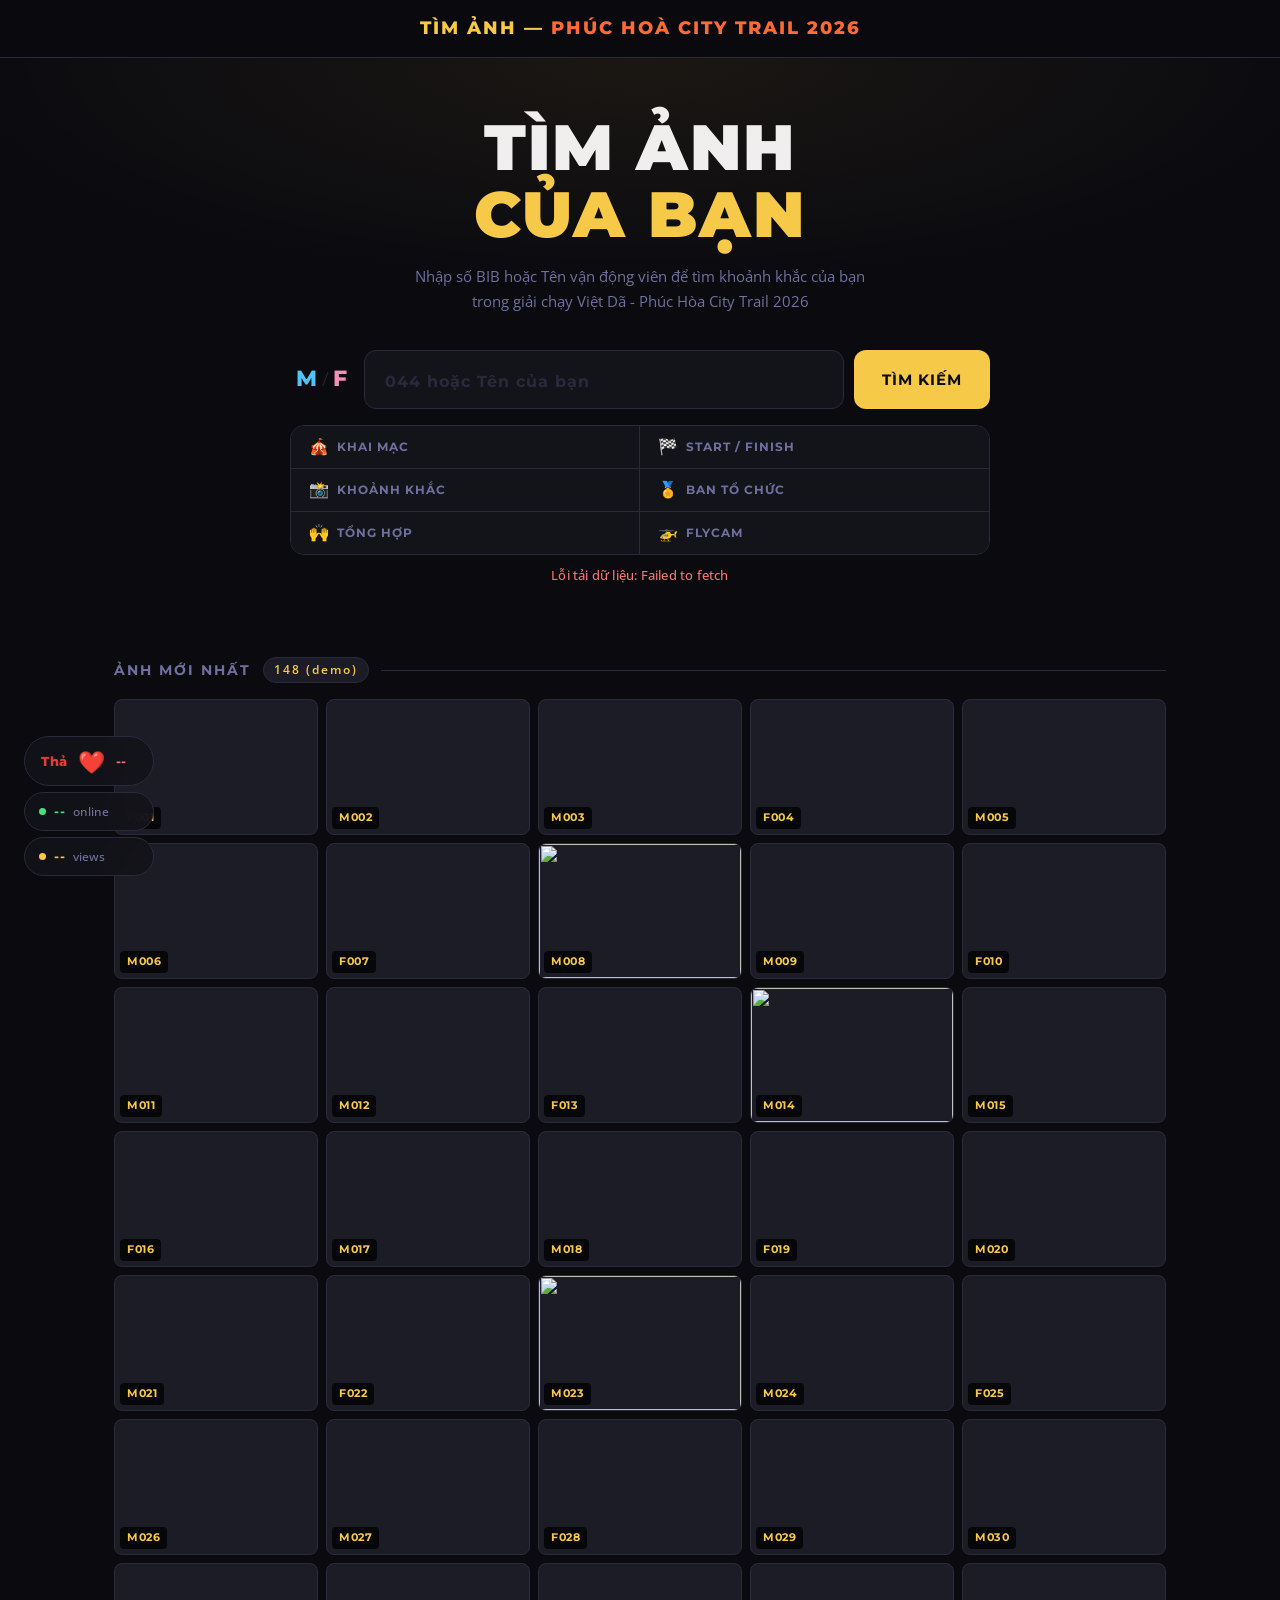
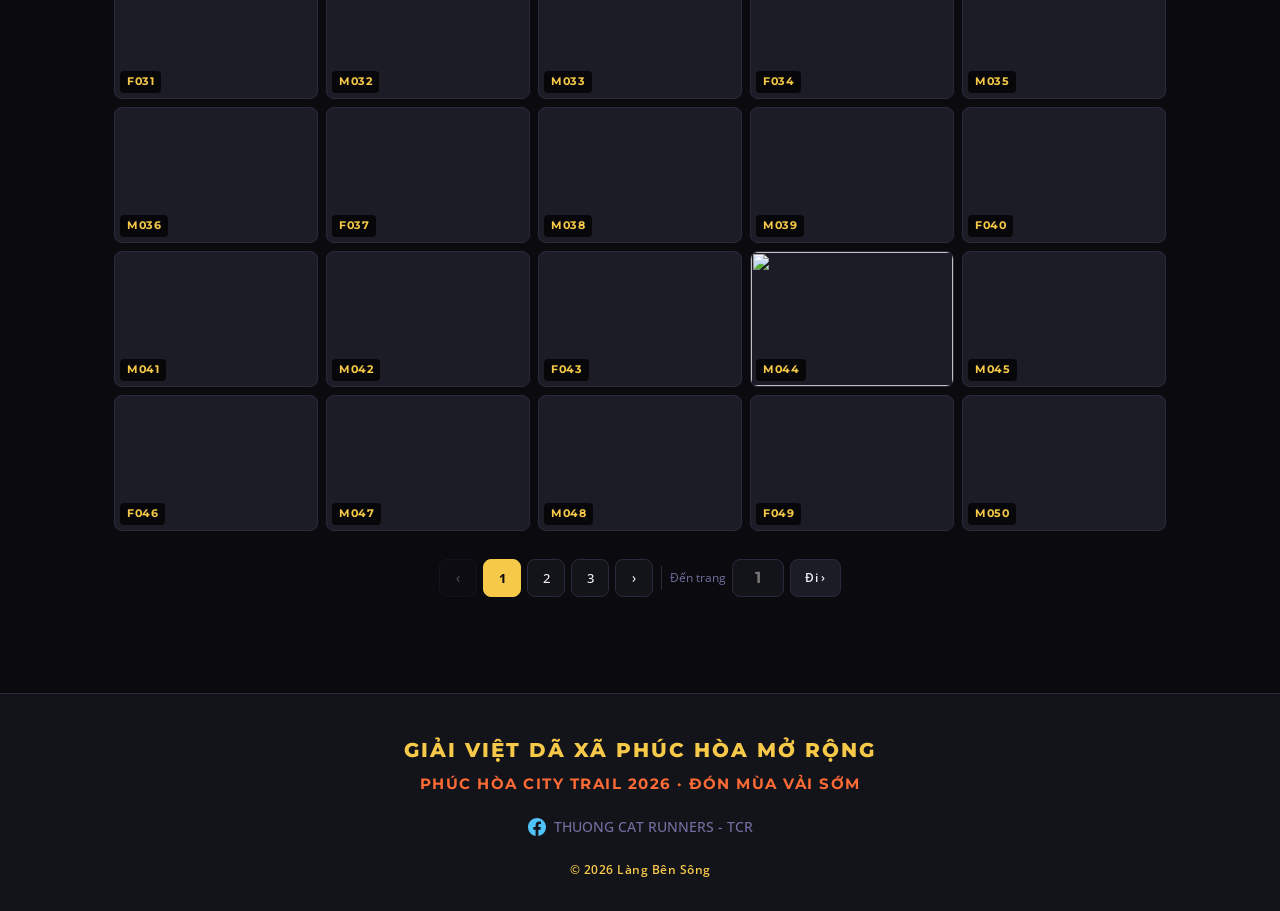
==== index.html @ 5dda826b "Update index.html" ====
<!DOCTYPE html>
<html lang="vi">
<head>
  <meta charset="UTF-8">
  <meta name="viewport" content="width=device-width, initial-scale=1.0">
  <title>Tìm Ảnh — Phúc Hoà City Trail 2026</title>
  <link rel="preconnect" href="https://fonts.googleapis.com">
  <link rel="preconnect" href="https://fonts.gstatic.com" crossorigin>
  <link href="https://fonts.googleapis.com/css2?family=Montserrat:wght@600;700;800;900&family=Open+Sans:wght@300;400;500;600;700&display=swap" rel="stylesheet">
  <style>
    :root {
      --bg: #0a0a0f; --surface: #13131a; --surface2: #1c1c27; --border: #2a2a3d;
      --accent: #f7c948; --accent2: #ff6b35; --text: #f0f0f5; --muted: #7070a0;
      --success: #4ade80; --radius: 12px; --thumb-w: 180px; --thumb-ratio: 3/2;
      --font-display: 'Montserrat', 'Segoe UI', sans-serif;
      --font-body: 'Open Sans', 'Segoe UI', Roboto, sans-serif;
    }
    * { margin: 0; padding: 0; box-sizing: border-box; }
    body { background: var(--bg); color: var(--text); font-family: var(--font-body); font-size: 15px; line-height: 1.6; min-height: 100vh; overflow-x: hidden; -webkit-font-smoothing: antialiased; }
    header { position: sticky; top: 0; z-index: 100; background: rgba(10,10,15,0.95); backdrop-filter: blur(16px); border-bottom: 1px solid var(--border); padding: 14px 24px; display: flex; align-items: center; justify-content: center; }
    .logo { font-family: var(--font-display); font-size: 18px; font-weight: 800; letter-spacing: 2px; color: var(--accent); text-decoration: none; text-align: center; white-space: nowrap; }
    .logo span { color: var(--accent2); }
    @media (max-width: 600px) {
      .logo { font-size: clamp(10px, 3.2vw, 18px); letter-spacing: 1px; }
    }
    .hero { padding: 56px 24px 36px; text-align: center; position: relative; }
    .hero::before { content: ''; position: absolute; inset: 0; background: radial-gradient(ellipse 80% 60% at 50% 0%, rgba(247,201,72,0.07) 0%, transparent 70%); pointer-events: none; }
    .hero h1 { font-family: var(--font-display); font-weight: 900; font-size: clamp(32px, 7vw, 64px); letter-spacing: 2px; line-height: 1.05; margin-bottom: 16px; }
    .hero h1 em { font-style: normal; color: var(--accent); }
    .hero p { color: var(--muted); font-family: var(--font-body); font-size: 15px; font-weight: 400; max-width: 460px; margin: 0 auto 36px; line-height: 1.65; }
    .search-container { max-width: 700px; margin: 0 auto; position: relative; z-index: 10; }
    .bib-row { display: flex; gap: 10px; align-items: stretch; margin-bottom: 16px; }
    .mf-labels { display: flex; align-items: center; gap: 4px; flex-shrink: 0; padding: 0 6px; }
    .mf-m { font-family: var(--font-display); font-size: 22px; font-weight: 800; letter-spacing: 1px; color: #4fc3f7; line-height: 1; }
    .mf-sep { color: var(--border); font-size: 20px; line-height: 1; font-weight: 300; }
    .mf-f { font-family: var(--font-display); font-size: 22px; font-weight: 800; letter-spacing: 1px; color: #f48fb1; line-height: 1; }
    /* ẨN M/F LABELS TRÊN MOBILE */
    @media (max-width: 600px) {
      .mf-labels { display: none; }
    }
    .bib-input { flex: 1; padding: 15px 20px; background: var(--surface); border: 1px solid var(--border); border-radius: var(--radius); color: var(--text); font-family: var(--font-display); font-weight: 700; font-size: 22px; letter-spacing: 2px; outline: none; transition: border-color 0.2s; min-width: 0; width: 100%; }
    .bib-input::placeholder { color: var(--border); font-size: 16px; letter-spacing: 1px; }
    .bib-input:focus { border-color: var(--accent); }
    .search-btn { padding: 15px 28px; background: var(--accent); color: #0a0a0f; border: none; border-radius: var(--radius); font-family: var(--font-display); font-weight: 700; font-size: 15px; letter-spacing: 1px; cursor: pointer; transition: all 0.2s; white-space: nowrap; flex-shrink: 0; }
    .search-btn:hover { background: #ffe080; transform: translateY(-1px); }
    .search-btn:active { transform: translateY(0); }
    #name-results-section { display: none; max-width: 1100px; margin: 32px auto 0; padding: 0 20px; }
    .name-results-header { display: flex; align-items: center; justify-content: space-between; flex-wrap: wrap; gap: 10px; margin-bottom: 18px; }
    .name-results-title { font-family: var(--font-display); font-weight: 800; font-size: 20px; letter-spacing: 1px; color: var(--text); }
    .name-results-title em { color: var(--accent); font-style: normal; }
    .name-results-count { font-family: var(--font-body); font-size: 13px; color: var(--muted); }
    .runner-card-grid { display: grid; grid-template-columns: repeat(auto-fill, minmax(160px, 1fr)); gap: 12px; }
    .runner-card { background: var(--surface); border: 1px solid var(--border); border-radius: 12px; overflow: hidden; cursor: pointer; transition: all 0.2s; display: flex; flex-direction: column; }
    .runner-card:hover { border-color: var(--accent); box-shadow: 0 0 20px rgba(247,201,72,0.18); transform: translateY(-2px); }
    .runner-card-thumb { width: 100%; aspect-ratio: 3/2; background: var(--surface2); overflow: hidden; position: relative; }
    .runner-card-thumb img { width: 100%; height: 100%; object-fit: cover; display: block; transition: transform 0.3s; }
    .runner-card:hover .runner-card-thumb img { transform: scale(1.06); }
    .runner-card-thumb .rc-no-photo { width: 100%; height: 100%; display: flex; align-items: center; justify-content: center; font-size: 36px; color: var(--border); background: var(--surface2); }
    .runner-card-thumb .rc-photo-count { position: absolute; top: 6px; right: 6px; background: rgba(0,0,0,0.7); backdrop-filter: blur(4px); color: var(--accent); font-family: var(--font-display); font-weight: 700; font-size: 11px; padding: 2px 7px; border-radius: 4px; letter-spacing: 0.5px; }
    .runner-card-body { padding: 10px 12px 12px; flex: 1; display: flex; flex-direction: column; gap: 3px; }
    .runner-card-name { font-family: var(--font-display); font-weight: 700; font-size: 13px; color: var(--text); line-height: 1.3; }
    .runner-card-name mark { background: rgba(247,201,72,0.28); color: var(--accent); border-radius: 2px; }
    .runner-card-bib { font-family: var(--font-display); font-weight: 800; font-size: 18px; letter-spacing: 2px; color: var(--accent); }
    .runner-card-club { font-family: var(--font-body); font-size: 11px; color: var(--muted); margin-top: 2px; line-height: 1.3; overflow: hidden; display: -webkit-box; -webkit-line-clamp: 2; -webkit-box-orient: vertical; }
    .bib-clear-btn { display: none; position: absolute; right: 12px; top: 50%; transform: translateY(-50%); width: 24px; height: 24px; border-radius: 50%; background: var(--border); border: none; cursor: pointer; color: var(--text); font-size: 13px; line-height: 1; align-items: center; justify-content: center; transition: background 0.15s, color 0.15s; flex-shrink: 0; padding: 0; z-index: 5; }
    .bib-clear-btn:hover { background: var(--accent); color: #0a0a0f; }
    .bib-clear-btn.visible { display: flex; }
    .bib-input.has-value { padding-right: 44px; }
    .autocomplete-dropdown { display: none; position: absolute; top: calc(100% + 6px); left: 0; right: 0; background: var(--surface); border: 1px solid var(--border); border-radius: var(--radius); z-index: 200; overflow: hidden; box-shadow: 0 12px 40px rgba(0,0,0,0.5); max-height: 260px; overflow-y: auto; }
    .autocomplete-dropdown.open { display: block; }
    .ac-item { display: flex; align-items: center; gap: 12px; padding: 10px 16px; cursor: pointer; transition: background 0.15s; border-bottom: 1px solid var(--border); }
    .ac-item:last-child { border-bottom: none; }
    .ac-item:hover, .ac-item.focused { background: var(--surface2); }
    .ac-bib { font-family: var(--font-display); font-weight: 700; font-size: 15px; letter-spacing: 1px; color: var(--accent); min-width: 52px; flex-shrink: 0; }
    .ac-name { font-family: var(--font-body); font-size: 14px; font-weight: 600; color: var(--text); flex: 1; overflow: hidden; text-overflow: ellipsis; white-space: nowrap; }
    .ac-club { font-family: var(--font-body); font-size: 12px; color: var(--muted); white-space: nowrap; max-width: 140px; overflow: hidden; text-overflow: ellipsis; }
    .ac-count { font-family: var(--font-body); font-size: 11px; color: var(--accent2); background: rgba(255,107,53,0.12); padding: 2px 7px; border-radius: 10px; flex-shrink: 0; }
    .ac-empty { padding: 14px 16px; color: var(--muted); font-size: 13px; text-align: center; }
    .status-bar { max-width: 700px; margin: 10px auto 0; font-family: var(--font-body); font-size: 13px; font-weight: 500; color: var(--muted); text-align: center; min-height: 20px; letter-spacing: 0.2px; }
    .status-bar.loading { color: var(--accent); }
    .status-bar.success { color: var(--success); }
    .status-bar.error { color: #f87171; }
    .progress-wrap { max-width: 700px; margin: 6px auto 0; height: 3px; background: var(--surface2); border-radius: 2px; overflow: hidden; display: none; }
    .progress-fill { height: 100%; background: linear-gradient(90deg, var(--accent), var(--accent2)); width: 0%; transition: width 0.3s; }
    .progress-wrap.active { display: block; }
    .notice-banner { display: none; }
    #viewer-section { display: none; max-width: 1100px; margin: 40px auto; padding: 0 20px; }
    .viewer-header { display: flex; align-items: flex-start; justify-content: space-between; flex-wrap: wrap; gap: 12px; margin-bottom: 20px; }
    .viewer-bib { font-family: var(--font-display); font-weight: 800; font-size: 34px; letter-spacing: 3px; color: var(--accent); line-height: 1; }
    .viewer-subtitle { font-family: var(--font-body); font-size: 13px; font-weight: 400; color: var(--muted); margin-top: 5px; letter-spacing: 0.2px; }
    .runner-info-card { display: none; margin-top: 10px; padding: 9px 16px; background: linear-gradient(135deg, rgba(247,201,72,0.08) 0%, rgba(255,107,53,0.06) 100%); border: 1px solid rgba(247,201,72,0.3); border-radius: 10px; flex-direction: row; align-items: center; gap: 0; width: fit-content; max-width: 100%; }
    .runner-info-card.visible { display: inline-flex; }
    .runner-info-name { font-family: var(--font-display); font-weight: 700; font-size: 16px; letter-spacing: 0.5px; color: #fff; line-height: 1.2; white-space: nowrap; padding-right: 14px; }
    .runner-info-sep { width: 1px; align-self: stretch; background: rgba(247,201,72,0.3); flex-shrink: 0; margin: 0 14px 0 0; }
    .runner-info-club { font-family: var(--font-body); font-size: 13px; font-weight: 500; color: var(--muted); display: flex; align-items: center; gap: 5px; white-space: nowrap; }
    .runner-info-club-name { color: var(--accent); font-weight: 600; }
    .folder-link-btn { display: inline-flex; align-items: center; gap: 8px; padding: 10px 18px; background: var(--surface2); border: 1px solid var(--border); border-radius: 8px; color: var(--text); text-decoration: none; font-family: var(--font-body); font-size: 13px; font-weight: 500; transition: all 0.2s; }
    .folder-link-btn:hover { border-color: var(--accent); color: var(--accent); }
    .result-grid { display: grid; grid-template-columns: repeat(auto-fill, minmax(var(--thumb-w), 1fr)); gap: 8px; }
    .result-card { position: relative; aspect-ratio: var(--thumb-ratio); border-radius: 8px; overflow: hidden; cursor: pointer; background: var(--surface2); border: 1px solid var(--border); transition: all 0.18s; }
    .result-card:hover { transform: scale(1.03); border-color: var(--accent); box-shadow: 0 0 18px rgba(247,201,72,0.18); z-index: 2; }
    .result-card img { width: 100%; height: 100%; object-fit: cover; display: block; }
    .result-card .bib-tag { position: absolute; bottom: 5px; left: 5px; background: rgba(0,0,0,0.72); backdrop-filter: blur(4px); color: var(--accent); font-family: var(--font-display); font-weight: 700; font-size: 11px; letter-spacing: 0.5px; padding: 2px 7px; border-radius: 4px; }
    .lightbox { display: none; position: fixed; inset: 0; z-index: 2000; background: rgba(0,0,0,0.93); backdrop-filter: blur(14px); align-items: center; justify-content: center; flex-direction: column; padding: 16px; cursor: pointer; }
    .lightbox.open { display: flex; }
    .lb-close { position: absolute; top: 18px; right: 18px; background: var(--surface); border: 1px solid var(--border); color: var(--text); width: 44px; height: 44px; border-radius: 50%; font-size: 20px; cursor: pointer; display: flex; align-items: center; justify-content: center; transition: all 0.2s; z-index: 10; }
    .lb-close:hover { background: var(--accent); color: #0a0a0f; border-color: var(--accent); }
    .lb-main { position: relative; display: flex; align-items: center; justify-content: center; max-width: 92vw; max-height: 72vh; flex: 1; cursor: default; }
    .lb-img { max-width: 88vw; max-height: 70vh; border-radius: 10px; object-fit: contain; display: block; box-shadow: 0 20px 60px rgba(0,0,0,0.6); transition: opacity 0.2s; cursor: default; }
    .lb-img.hidden { opacity: 0; }
    .lb-spinner { position: absolute; inset: 0; display: flex; align-items: center; justify-content: center; color: var(--muted); font-size: 13px; }
    .lb-nav { position: absolute; top: 50%; transform: translateY(-50%); background: rgba(10,10,15,0.75); border: 1px solid var(--border); color: var(--text); width: 50px; height: 50px; border-radius: 50%; font-size: 24px; cursor: pointer; display: flex; align-items: center; justify-content: center; transition: all 0.2s; backdrop-filter: blur(6px); z-index: 5; }
    .lb-nav:hover { border-color: var(--accent); color: var(--accent); background: rgba(10,10,15,0.95); }
    #lb-prev { left: -64px; } #lb-next { right: -64px; }
    .lb-info { margin-top: 10px; text-align: center; display: flex; flex-direction: column; align-items: center; gap: 8px; cursor: default; }
    .lb-bib-label { font-family: var(--font-display); font-weight: 800; font-size: 26px; letter-spacing: 3px; color: var(--accent); }
    .lb-runner-block { display: none; flex-direction: row; align-items: center; gap: 0; padding: 8px 16px; background: linear-gradient(135deg, rgba(247,201,72,0.1), rgba(255,107,53,0.07)); border: 1px solid rgba(247,201,72,0.25); border-radius: 10px; width: fit-content; }
    .lb-runner-block.visible { display: inline-flex; }
    .lb-runner-name { font-family: var(--font-display); font-weight: 700; font-size: 16px; letter-spacing: 0.5px; color: #fff; line-height: 1.2; white-space: nowrap; padding-right: 14px; }
    .lb-runner-sep { width: 1px; align-self: stretch; background: rgba(247,201,72,0.3); flex-shrink: 0; margin: 0 14px 0 0; }
    .lb-runner-club { font-family: var(--font-body); font-size: 13px; font-weight: 600; color: var(--accent); letter-spacing: 0.3px; white-space: nowrap; }
    .lb-counter { font-family: var(--font-body); font-size: 13px; font-weight: 400; color: var(--muted); }
    .lb-folder-btn { display: inline-flex; align-items: center; gap: 8px; padding: 9px 18px; background: var(--surface); border: 1px solid var(--border); border-radius: 8px; color: var(--text); text-decoration: none; font-family: var(--font-body); font-size: 13px; font-weight: 500; transition: all 0.2s; }
    .lb-folder-btn:hover { border-color: var(--accent); color: var(--accent); }
    .lb-thumbs { display: flex; gap: 6px; overflow-x: auto; padding: 4px 2px 2px; max-width: 88vw; scroll-behavior: smooth; scrollbar-width: thin; scrollbar-color: var(--border) transparent; margin-top: 6px; cursor: default; }
    .lb-thumbs::-webkit-scrollbar { height: 3px; }
    .lb-thumb { flex-shrink: 0; width: 72px; height: 50px; border-radius: 5px; overflow: hidden; border: 2px solid transparent; cursor: pointer; transition: all 0.16s; background: var(--surface2); }
    .lb-thumb img { width: 100%; height: 100%; object-fit: cover; display: block; }
    .lb-thumb:hover { border-color: var(--muted); } .lb-thumb.active { border-color: var(--accent); }
    @media (max-width: 680px) { #lb-prev { left: 4px; } #lb-next { right: 4px; } .lb-img { max-height: 50vh; } }
    .section { padding: 36px 24px; max-width: 1100px; margin: 0 auto; }
    .section-title { font-family: var(--font-display); font-weight: 700; font-size: 14px; letter-spacing: 2px; color: var(--muted); margin-bottom: 16px; display: flex; align-items: center; gap: 12px; }
    .section-title::after { content: ''; flex: 1; height: 1px; background: var(--border); }
    .count-badge { background: var(--surface2); border: 1px solid var(--border); padding: 2px 10px; border-radius: 20px; font-family: var(--font-body); font-size: 12px; font-weight: 600; color: var(--accent); }
    .photo-grid { display: grid; grid-template-columns: repeat(auto-fill, minmax(180px, 1fr)); gap: 8px; }
    .photo-card { position: relative; aspect-ratio: 3/2; border-radius: 8px; overflow: hidden; cursor: pointer; background: var(--surface2); border: 1px solid var(--border); transition: all 0.18s; }
    .photo-card:hover { transform: scale(1.03); border-color: var(--accent); box-shadow: 0 0 18px rgba(247,201,72,0.18); z-index: 2; }
    .photo-card img { width: 100%; height: 100%; object-fit: cover; }
    .photo-card .bib-tag { position: absolute; bottom: 5px; left: 5px; background: rgba(0,0,0,0.72); backdrop-filter: blur(4px); color: var(--accent); font-family: var(--font-display); font-weight: 700; font-size: 11px; letter-spacing: 0.5px; padding: 2px 7px; border-radius: 4px; }
    .skeleton { background: linear-gradient(90deg, var(--surface2) 25%, var(--surface) 50%, var(--surface2) 75%); background-size: 200% 100%; animation: shimmer 1.5s infinite; }
    @keyframes shimmer { to { background-position: -200% 0; } }
    .pagination { display: flex; justify-content: center; align-items: center; gap: 6px; margin-top: 28px; flex-wrap: wrap; }
    .page-btn { width: 38px; height: 38px; background: var(--surface); border: 1px solid var(--border); border-radius: 8px; color: var(--text); font-family: var(--font-body); font-size: 13px; font-weight: 500; cursor: pointer; transition: all 0.18s; display: flex; align-items: center; justify-content: center; flex-shrink: 0; }
    .page-btn:hover { border-color: var(--accent); color: var(--accent); }
    .page-btn.active { background: var(--accent); color: #0a0a0f; border-color: var(--accent); font-weight: 700; }
    .page-btn:disabled { opacity: 0.3; cursor: not-allowed; }
    .page-jump { display: flex; align-items: center; gap: 6px; flex-shrink: 0; }
    .page-jump-label { font-family: var(--font-body); font-size: 12px; color: var(--muted); white-space: nowrap; }
    .page-jump-input { width: 52px; height: 38px; background: var(--surface); border: 1px solid var(--border); border-radius: 8px; color: var(--text); font-family: var(--font-display); font-weight: 700; font-size: 16px; letter-spacing: 0.5px; text-align: center; outline: none; transition: border-color 0.2s; }
    .page-jump-input:focus { border-color: var(--accent); }
    .page-jump-input::-webkit-inner-spin-button, .page-jump-input::-webkit-outer-spin-button { -webkit-appearance: none; margin: 0; }
    .page-jump-btn { height: 38px; padding: 0 14px; background: var(--surface2); border: 1px solid var(--border); border-radius: 8px; color: var(--text); font-family: var(--font-body); font-size: 12px; font-weight: 600; cursor: pointer; transition: all 0.18s; white-space: nowrap; letter-spacing: 0.3px; }
    .page-jump-btn:hover { border-color: var(--accent); color: var(--accent); }
    .page-divider { width: 1px; height: 24px; background: var(--border); flex-shrink: 0; margin: 0 2px; }
    .toast { position: fixed; bottom: 24px; right: 24px; background: var(--surface); border: 1px solid var(--border); color: var(--text); padding: 13px 18px; border-radius: 10px; font-family: var(--font-body); font-size: 14px; font-weight: 500; z-index: 3000; transform: translateY(100px); opacity: 0; transition: all 0.3s; max-width: 300px; }
    .toast.show { transform: none; opacity: 1; }
    .toast.success { border-color: var(--success); color: var(--success); }
    .toast.error { border-color: #f87171; color: #f87171; }

    /* ══ STATS WIDGET ══ */
    .stats-widget { position: fixed; bottom: 24px; left: 24px; z-index: 3000; display: flex; flex-direction: column; gap: 6px; user-select: none; }
    .online-pill, .visits-pill { display: flex; align-items: center; gap: 8px; padding: 8px 14px; background: rgba(19,19,26,0.92); border: 1px solid var(--border); border-radius: 999px; font-family: var(--font-body); font-size: 12px; font-weight: 500; color: var(--muted); backdrop-filter: blur(12px); transition: border-color 0.2s; cursor: default; white-space: nowrap; }
    .online-pill:hover { border-color: var(--success); }
    .visits-pill:hover { border-color: var(--accent); }
    .online-dot { width: 7px; height: 7px; border-radius: 50%; background: var(--success); flex-shrink: 0; animation: pulse-dot 2s ease-in-out infinite; }
    .visits-dot { width: 7px; height: 7px; border-radius: 50%; background: var(--accent); flex-shrink: 0; }
    @keyframes pulse-dot { 0%, 100% { opacity: 1; transform: scale(1); } 50% { opacity: 0.5; transform: scale(0.75); } }
    .online-count { font-family: var(--font-display); font-weight: 700; font-size: 13px; letter-spacing: 0.5px; color: var(--success); }
    .visits-count { font-family: var(--font-display); font-weight: 700; font-size: 13px; letter-spacing: 0.5px; color: var(--accent); }

    @media (max-width: 600px) {
      body { padding-bottom: calc(58px + env(safe-area-inset-bottom)); }
      .toast { bottom: calc(70px + env(safe-area-inset-bottom)); right: 12px; }
      .stats-widget { left: 0; right: 0; bottom: 0; flex-direction: row; justify-content: space-around; align-items: center; gap: 0; padding: 8px 6px; padding-bottom: calc(8px + env(safe-area-inset-bottom)); background: rgba(10,10,15,0.97); border-top: 1px solid var(--border); backdrop-filter: blur(20px); -webkit-backdrop-filter: blur(20px); border-radius: 0; }
      .heart-pill, .online-pill, .visits-pill { flex: 1; justify-content: center; background: transparent; border: none; border-radius: 0; backdrop-filter: none; -webkit-backdrop-filter: none; padding: 4px 0; gap: 5px; font-size: 11px; }
      .heart-pill  { border-right: 1px solid var(--border) !important; }
      .online-pill { border-right: 1px solid var(--border) !important; }
      .heart-icon-wrap { width: 20px; height: 20px; }
      .heart-icon { font-size: 16px; }
      .heart-count { font-size: 12px; }
      .online-count, .visits-count { font-size: 12px; }
      .online-dot, .visits-dot { width: 6px; height: 6px; }
    }

    /* ══ ALBUM TABS ══ */
    .album-tabs-outer { max-width: 700px; margin: 10px auto 0; border: 1px solid var(--border); border-radius: 14px; overflow: hidden; }
    .album-tabs-wrap { display: grid; grid-template-columns: 1fr 1fr; }
    .album-tab-btn { display: inline-flex; align-items: center; justify-content: flex-start; gap: 7px; padding: 13px 18px; background: var(--surface); border: none; border-right: 1px solid var(--border); border-bottom: 1px solid var(--border); color: var(--muted); font-family: var(--font-display); font-weight: 700; font-size: 12px; letter-spacing: 1px; cursor: pointer; transition: all 0.22s; white-space: nowrap; position: relative; overflow: hidden; width: 100%; }
    .album-tab-btn:nth-child(2n)       { border-right: none; }
    .album-tab-btn:nth-last-child(-n+2) { border-bottom: none; }
    .album-tab-btn::before { content: ''; position: absolute; inset: 0; background: linear-gradient(135deg, rgba(247,201,72,0.08), transparent); opacity: 0; transition: opacity 0.22s; }
    .album-tab-btn:hover { background: var(--surface2); color: var(--text); }
    .album-tab-btn:hover::before { opacity: 1; }
    .album-tab-btn.active { background: linear-gradient(135deg, rgba(247,201,72,0.13), rgba(255,107,53,0.07)); color: var(--accent); }
    .album-tab-btn .tab-icon { font-size: 16px; line-height: 1; }
    .album-tab-btn .tab-count { background: rgba(247,201,72,0.15); color: var(--accent); font-family: var(--font-body); font-size: 11px; font-weight: 700; padding: 1px 7px; border-radius: 20px; letter-spacing: 0; }
    .tab-count .tc-sep { color: rgba(247,201,72,0.4); margin: 0 3px; font-weight: 300; }
    .tab-count .tc-views { color: var(--accent2); }
    #album-section { display: none; max-width: 1100px; margin: 32px auto 0; padding: 0 20px 60px; }
    .album-header { display: flex; align-items: center; justify-content: space-between; flex-wrap: wrap; gap: 12px; margin-bottom: 22px; padding-bottom: 16px; border-bottom: 1px solid var(--border); }
    .album-header-left { display: flex; flex-direction: column; gap: 4px; }
    .album-title { font-family: var(--font-display); font-weight: 800; font-size: 26px; letter-spacing: 2px; color: var(--accent); line-height: 1; }
    .album-meta { font-family: var(--font-body); font-size: 13px; color: var(--muted); font-weight: 400; }
    .album-back-btn { display: inline-flex; align-items: center; gap: 8px; padding: 10px 20px; background: linear-gradient(135deg, rgba(247,201,72,0.12), rgba(255,107,53,0.08)); border: 1.5px solid var(--accent); border-radius: 10px; color: var(--accent); font-family: var(--font-display); font-size: 13px; font-weight: 700; letter-spacing: 0.5px; cursor: pointer; transition: all 0.2s; white-space: nowrap; flex-shrink: 0; box-shadow: 0 0 10px rgba(247,201,72,0.1); }
    .album-back-btn:hover { background: linear-gradient(135deg, rgba(247,201,72,0.22), rgba(255,107,53,0.14)); box-shadow: 0 0 18px rgba(247,201,72,0.22); transform: translateY(-1px); }
    .album-back-btn:active { transform: translateY(0); }
    .album-grid { display: grid; grid-template-columns: repeat(auto-fill, minmax(var(--thumb-w), 1fr)); gap: 8px; }
    .album-card { position: relative; aspect-ratio: var(--thumb-ratio); border-radius: 8px; overflow: hidden; cursor: pointer; background: var(--surface2); border: 1px solid var(--border); transition: all 0.18s; }
    .album-card:hover { transform: scale(1.03); border-color: var(--accent); box-shadow: 0 0 18px rgba(247,201,72,0.18); z-index: 2; }
    .album-card img { width: 100%; height: 100%; object-fit: cover; display: block; }
    .album-card .bib-tag { position: absolute; bottom: 5px; left: 5px; background: rgba(0,0,0,0.72); backdrop-filter: blur(4px); color: var(--accent); font-family: var(--font-display); font-weight: 700; font-size: 11px; letter-spacing: 0.5px; padding: 2px 7px; border-radius: 4px; }

    @media (max-width: 600px) {
      :root { --thumb-w: 140px; }
      header { padding: 10px 12px; }
      .logo { font-size: clamp(9px, 3vw, 16px); letter-spacing: 0.5px; }
      .viewer-bib { font-size: 24px; }
      .photo-grid { grid-template-columns: repeat(auto-fill, minmax(140px, 1fr)); }
      .bib-input { font-size: 20px; letter-spacing: 3px; }
      .search-btn { padding: 15px 14px; font-size: 13px; }
      .bib-row { flex-wrap: nowrap; }
      .mf-m, .mf-f { font-size: 18px; }
      .page-jump-label { display: none; }
      .album-tabs-outer { max-width: 100%; margin: 10px 8px 0; }
      .album-tab-btn { padding: 11px 6px; font-size: 11px; }
      .album-title { font-size: 20px; }
      .lb-runner-name { font-size: 14px; }
    }

    /* LYCHEE LOADING */
    .lychee-loading { display: none; position: fixed; inset: 0; z-index: 9999; background: rgba(10,10,15,0.88); backdrop-filter: blur(10px); flex-direction: column; align-items: center; justify-content: center; gap: 18px; }
    .lychee-loading.show { display: flex; }
    .lychee-bounce { font-size: 64px; animation: lychee-jump 0.7s ease-in-out infinite alternate; transform-origin: bottom center; filter: drop-shadow(0 8px 18px rgba(247,100,80,0.5)); line-height: 1; }
    @keyframes lychee-jump { 0% { transform: translateY(0) rotate(-8deg) scale(1); } 40% { transform: translateY(-28px) rotate(6deg) scale(1.08); } 70% { transform: translateY(-42px) rotate(-4deg) scale(1.12); } 100% { transform: translateY(-20px) rotate(8deg) scale(1.05); } }
    .lychee-shadow { width: 36px; height: 10px; background: rgba(247,100,80,0.22); border-radius: 50%; animation: lychee-shadow 0.7s ease-in-out infinite alternate; margin-top: -8px; }
    @keyframes lychee-shadow { 0% { transform: scaleX(1); opacity: 0.6; } 100% { transform: scaleX(0.5); opacity: 0.2; } }
    .lychee-text { font-family: var(--font-body); font-size: 15px; font-weight: 500; color: var(--text); letter-spacing: 0.3px; margin-top: 4px; }
    .lychee-text em { font-style: normal; color: var(--accent); font-weight: 600; }

    /* ══ HEART PILL ══ */
    .heart-pill { display: flex; align-items: center; gap: 10px; padding: 10px 16px; background: rgba(19,19,26,0.92); border: 1px solid var(--border); border-radius: 999px; font-family: var(--font-body); font-size: 12px; font-weight: 500; color: var(--muted); backdrop-filter: blur(12px); transition: border-color 0.2s; white-space: nowrap; user-select: none; }
    .heart-pill:hover { border-color: #f87171; }

    /* CHỮ "THẢ" TRƯỚC TIM */
    .heart-label {
      font-family: var(--font-display);
      font-weight: 800;
      font-size: 13px;
      letter-spacing: 0.5px;
      color: #e53935;
      line-height: 1;
      flex-shrink: 0;
    }
    @media (max-width: 600px) {
      .heart-label { font-size: 11px; }
    }

    .heart-icon-wrap { position: relative; width: 28px; height: 28px; flex-shrink: 0; display: flex; align-items: center; justify-content: center; }
    .heart-icon { font-size: 22px; line-height: 1; display: block; animation: heartPulse 2s ease-in-out infinite; transform-origin: center; }
    @keyframes heartPulse { 0%, 100% { transform: scale(1); } 40% { transform: scale(1.18); } 70% { transform: scale(1.06); } }
    .heart-ring { position: absolute; inset: 0; border-radius: 50%; border: 2px solid rgba(248,113,113,0); pointer-events: none; }
    .heart-ring-1 { animation: ringOut 2s ease-out 0s infinite; }
    .heart-ring-2 { animation: ringOut 2s ease-out 0.65s infinite; }
    @keyframes ringOut { 0% { transform: scale(0.6); border-color: rgba(248,113,113,0.7); } 100% { transform: scale(2.4); border-color: rgba(248,113,113,0); } }
    .heart-pill.beat .heart-icon { animation: heartBeat 0.42s ease-out forwards; }
    @keyframes heartBeat { 0% { transform: scale(1); } 25% { transform: scale(1.55); } 60% { transform: scale(1.2); } 100% { transform: scale(1); } }
    .heart-count { font-family: var(--font-display); font-weight: 700; font-size: 13px; letter-spacing: 0.5px; color: #f87171; transition: color 0.3s; }
    .float-heart { position: fixed; pointer-events: none; z-index: 4000; animation: floatUp 1.4s ease-out forwards; font-size: 18px; }
    @keyframes floatUp { 0% { opacity: 1; transform: translateY(0) scale(1) rotate(var(--r0)); } 30% { opacity: 1; transform: translateY(-60px) scale(1.3) rotate(var(--r1)); } 70% { opacity: 0.7; transform: translateY(-130px) scale(1.1) rotate(var(--r2)); } 100% { opacity: 0; transform: translateY(-220px) scale(0.6) rotate(var(--r3)); } }
  </style>
</head>
<body>

<div class="lychee-loading" id="lychee-loading">
  <div class="lychee-bounce">🍒</div>
  <div class="lychee-shadow"></div>
  <div class="lychee-text"><em>Vải đang được trẩy,</em> bạn chờ tôi chút nha 🌿</div>
</div>

<header>
  <a class="logo" href="#">TÌM ẢNH — <span>PHÚC HOÀ CITY TRAIL 2026</span></a>
</header>

<div class="hero">
  <h1>TÌM ẢNH<br><em>CỦA BẠN</em></h1>
  <p>Nhập số BIB hoặc Tên vận động viên để tìm khoảnh khắc của bạn trong giải chạy Việt Dã - Phúc Hòa City Trail 2026</p>
  <div class="search-container">
    <div class="bib-row">
      <div class="mf-labels">
        <span class="mf-m">M</span><span class="mf-sep">/</span><span class="mf-f">F</span>
      </div>
      <div style="flex:1;position:relative;min-width:0;">
        <input class="bib-input" id="bib-input" type="text" inputmode="text"
               placeholder="044 hoặc Tên của bạn" maxlength="50"
               oninput="onBibInputChange(this)"
               onkeydown="onBibInputKeyDown(event)"
               autocomplete="off">
        <button class="bib-clear-btn" id="bib-clear-btn" onclick="clearBibInput()" title="Xóa" tabindex="-1">✕</button>
        <div class="autocomplete-dropdown" id="autocomplete-dropdown"></div>
      </div>
      <button class="search-btn" id="search-btn-main" onclick="searchByBib()">TÌM KIẾM</button>
    </div>
    <div class="album-tabs-outer">
    <div class="album-tabs-wrap">
      <button class="album-tab-btn" id="tab-khai-mac"     onclick="openAlbumTab('khai-mac')">
        <span class="tab-icon">🎪</span> KHAI MẠC
      </button>
      <button class="album-tab-btn" id="tab-start-finish" onclick="openAlbumTab('start-finish')">
        <span class="tab-icon">🏁</span> START / FINISH
      </button>
      <button class="album-tab-btn" id="tab-khoanh-khac"  onclick="openAlbumTab('khoanh-khac')">
        <span class="tab-icon">📸</span> KHOẢNH KHẮC
      </button>
      <button class="album-tab-btn" id="tab-btc"          onclick="openAlbumTab('btc')">
        <span class="tab-icon">🏅</span> BAN TỔ CHỨC
      </button>
      <button class="album-tab-btn" id="tab-tong-hop"      onclick="openAlbumTab('tong-hop')">
        <span class="tab-icon">🙌</span> TỔNG HỢP
      </button>
      <button class="album-tab-btn" id="tab-flycam"      onclick="openAlbumTab('flycam')">
        <span class="tab-icon">🚁</span> FLYCAM
      </button>
    </div>
    </div>
    <div class="status-bar" id="status-bar"></div>
    <div class="progress-wrap" id="progress-wrap"><div class="progress-fill" id="progress-fill"></div></div>
    <div class="notice-banner" style="display:none;"></div>
  </div>
</div>

<div id="name-results-section">
  <div class="name-results-header">
    <div>
      <div class="name-results-title" id="name-results-title">KẾT QUẢ TÌM KIẾM</div>
      <div class="name-results-count" id="name-results-count"></div>
    </div>
    <button onclick="clearResults()" style="padding:10px 20px;background:linear-gradient(135deg,rgba(247,201,72,0.12),rgba(255,107,53,0.08));border:1.5px solid var(--accent);border-radius:10px;color:var(--accent);font-family:var(--font-display);font-size:13px;font-weight:700;letter-spacing:0.5px;cursor:pointer;transition:all 0.2s;white-space:nowrap;flex-shrink:0;box-shadow:0 0 10px rgba(247,201,72,0.1);display:inline-flex;align-items:center;gap:8px;" onmouseover="this.style.boxShadow='0 0 18px rgba(247,201,72,0.22)';this.style.transform='translateY(-1px)'" onmouseout="this.style.boxShadow='0 0 10px rgba(247,201,72,0.1)';this.style.transform=''"><svg width="15" height="15" viewBox="0 0 24 24" fill="none" stroke="currentColor" stroke-width="2.5" stroke-linecap="round" stroke-linejoin="round"><path d="M3 9.5L12 3l9 6.5V20a1 1 0 01-1 1H5a1 1 0 01-1-1V9.5z"/><path d="M9 21V12h6v9"/></svg> TRANG CHỦ</button>
  </div>
  <div class="runner-card-grid" id="name-results-grid"></div>
</div>

<div id="viewer-section">
  <div style="max-width:1100px;margin:0 auto;padding:0 20px;">
    <div class="viewer-header">
      <div>
        <div id="viewer-bib" class="viewer-bib"></div>
        <div class="runner-info-card" id="runner-info-card">
          <div class="runner-info-name" id="runner-info-name"></div>
          <span class="runner-info-sep"></span>
          <div class="runner-info-club"><span class="runner-info-club-name" id="runner-info-club"></span></div>
        </div>
        <div id="viewer-subtitle" class="viewer-subtitle" style="margin-top:8px;"></div>
      </div>
      <div id="viewer-folder-links" style="display:flex;gap:8px;flex-wrap:wrap;align-items:center;"></div>
      <button onclick="clearResults()" style="padding:10px 20px;background:linear-gradient(135deg,rgba(247,201,72,0.12),rgba(255,107,53,0.08));border:1.5px solid var(--accent);border-radius:10px;color:var(--accent);font-family:var(--font-display);font-size:13px;font-weight:700;letter-spacing:0.5px;cursor:pointer;transition:all 0.2s;white-space:nowrap;flex-shrink:0;box-shadow:0 0 10px rgba(247,201,72,0.1);display:inline-flex;align-items:center;gap:8px;" onmouseover="this.style.boxShadow='0 0 18px rgba(247,201,72,0.22)';this.style.transform='translateY(-1px)'" onmouseout="this.style.boxShadow='0 0 10px rgba(247,201,72,0.1)';this.style.transform=''"><svg width="15" height="15" viewBox="0 0 24 24" fill="none" stroke="currentColor" stroke-width="2.5" stroke-linecap="round" stroke-linejoin="round"><path d="M3 9.5L12 3l9 6.5V20a1 1 0 01-1 1H5a1 1 0 01-1-1V9.5z"/><path d="M9 21V12h6v9"/></svg> TRANG CHỦ</button>
    </div>
    <div class="result-grid" id="result-grid"></div>
    <div class="pagination" id="viewer-pagination"></div>
  </div>
</div>

<div id="album-section">
  <div class="album-header">
    <div class="album-header-left">
      <div class="album-title" id="album-title"></div>
      <div class="album-meta" id="album-meta"></div>
    </div>
    <button class="album-back-btn" onclick="closeAlbumTab()"><svg width="15" height="15" viewBox="0 0 24 24" fill="none" stroke="currentColor" stroke-width="2.5" stroke-linecap="round" stroke-linejoin="round"><path d="M3 9.5L12 3l9 6.5V20a1 1 0 01-1 1H5a1 1 0 01-1-1V9.5z"/><path d="M9 21V12h6v9"/></svg> TRANG CHỦ</button>
  </div>
  <div id="album-grid" class="album-grid"></div>
  <div class="pagination" id="album-pagination"></div>
</div>

<div class="lightbox" id="lightbox" onclick="handleLightboxBackdropClick(event)">
  <button class="lb-close" onclick="closeLightbox()">✕</button>
  <div class="lb-main" onclick="event.stopPropagation()">
    <button class="lb-nav" id="lb-prev" onclick="lbNav(-1)">‹</button>
    <div style="position:relative;">
      <div class="lb-spinner" id="lb-spinner">Đang tải ảnh...</div>
      <img class="lb-img hidden" id="lb-img" src="" alt="" onload="onLbImgLoad()" onerror="onLbImgError()">
    </div>
    <button class="lb-nav" id="lb-next" onclick="lbNav(1)">›</button>
  </div>
  <div class="lb-info" onclick="event.stopPropagation()">
    <div class="lb-bib-label" id="lb-bib-label"></div>
    <div class="lb-runner-block" id="lb-runner-block">
      <div class="lb-runner-name" id="lb-runner-name"></div>
      <span class="lb-runner-sep"></span>
      <div class="lb-runner-club" id="lb-runner-club"></div>
    </div>
    <div class="lb-counter" id="lb-counter"></div>
    <a class="lb-folder-btn" id="lb-folder-btn" href="#" target="_blank">📁 Mở thư mục Google Drive</a>
  </div>
  <div class="lb-thumbs" id="lb-thumbs" onclick="event.stopPropagation()"></div>
</div>

<div class="section" id="browse-section">
  <div class="section-title">ẢNH MỚI NHẤT <span class="count-badge" id="total-count">--</span></div>
  <div class="photo-grid" id="main-grid"></div>
  <div class="pagination" id="pagination"></div>
</div>

<footer style="border-top:1px solid var(--border);margin-top:60px;padding:40px 24px 32px;text-align:center;background:var(--surface);">
  <div style="font-family:'Montserrat','Segoe UI',sans-serif;font-weight:800;font-size:clamp(14px,3vw,20px);letter-spacing:2px;color:var(--accent);margin-bottom:6px;">GIẢI VIỆT DÃ XÃ PHÚC HÒA MỞ RỘNG</div>
  <div style="font-family:'Montserrat','Segoe UI',sans-serif;font-weight:700;font-size:clamp(11px,2vw,15px);letter-spacing:1.5px;color:var(--accent2);margin-bottom:20px;">PHÚC HÒA CITY TRAIL 2026 · ĐÓN MÙA VẢI SỚM</div>
  <a href="https://www.facebook.com/thuongcatrunners" target="_blank" style="display:inline-flex;align-items:center;gap:8px;color:var(--muted);text-decoration:none;font-family:var(--font-body);font-size:14px;font-weight:500;transition:color 0.2s;" onmouseover="this.style.color='#4fc3f7'" onmouseout="this.style.color='var(--muted)'">
    <svg width="18" height="18" viewBox="0 0 24 24" fill="#4fc3f7"><path d="M24 12.073C24 5.405 18.627 0 12 0S0 5.405 0 12.073C0 18.1 4.388 23.094 10.125 24v-8.437H7.078v-3.49h3.047V9.41c0-3.025 1.791-4.697 4.533-4.697 1.312 0 2.686.236 2.686.236v2.97h-1.513c-1.491 0-1.956.93-1.956 1.886v2.268h3.328l-.532 3.49h-2.796V24C19.612 23.094 24 18.1 24 12.073z"/></svg>
    THUONG CAT RUNNERS - TCR
  </a>
  <div style="margin-top:18px;font-family:var(--font-body);font-size:12px;letter-spacing:0.5px;">
    <a href="https://web.facebook.com/thuongcatbactuliemhanoi" target="_blank" style="color:var(--accent);text-decoration:none;font-weight:600;transition:color 0.2s;" onmouseover="this.style.color='#ffe080'" onmouseout="this.style.color='var(--accent)'">© 2026 Làng Bên Sông</a>
  </div>
</footer>

<!-- STATS WIDGET -->
<div class="stats-widget" id="stats-widget">
  <!-- HEART PILL: chữ "Thả" đỏ + tim + số đếm -->
  <div class="heart-pill" id="heart-pill" title="Thả tim — cảm ơn bạn!" onclick="toggleHeart()" style="cursor:pointer;">
    <span class="heart-label">Thả</span>
    <div class="heart-icon-wrap" id="heart-icon-wrap">
      <span class="heart-ring heart-ring-1"></span>
      <span class="heart-ring heart-ring-2"></span>
      <span class="heart-icon" id="heart-icon">❤️</span>
    </div>
    <span class="heart-count" id="heart-count">--</span>
    <span></span>
  </div>
  <div class="online-pill" id="online-pill" title="Đang xem trang lúc này">
    <span class="online-dot"></span><span class="online-count" id="online-count">--</span><span>online</span>
  </div>
  <div class="visits-pill" id="visits-pill" title="Tổng lượt truy cập">
    <span class="visits-dot"></span><span class="visits-count" id="visits-count">--</span><span>views</span>
  </div>
</div>

<div class="toast" id="toast"></div>

<script>
const CONFIG = {
  jsonUrl:        'https://raw.githubusercontent.com/tcr-challenge/phuchoa2026/main/photos.json',
  runnersUrl:     'https://raw.githubusercontent.com/tcr-challenge/phuchoa2026/main/runners.json',
  folderTemplate: 'https://drive.google.com/drive/folders/1_z_YUXz1HzP8VEbjufSCeL6il8XEotdG',
  prefixes:       ['M', 'F'],
};

const IS_MOBILE = /Android|iPhone|iPad|iPod|Mobile/i.test(navigator.userAgent) || window.innerWidth < 600;
let PHOTOS  = [];
let RUNNERS = {};
let browsePage = 1;
let BROWSE_PHOTOS = [];

function buildBrowseOrder() {
  const priority = PHOTOS.filter(p =>
    (p.folderUrl && p.folderUrl.toLowerCase().includes('an-tuong-ph')) ||
    (p.tab && p.tab.toLowerCase().includes('an-tuong-ph')) ||
    (p.folder && p.folder.toLowerCase().includes('an-tuong-ph'))
  );
  const rest = PHOTOS.filter(p =>
    !(p.folderUrl && p.folderUrl.toLowerCase().includes('an-tuong-ph')) &&
    !(p.tab && p.tab.toLowerCase().includes('an-tuong-ph')) &&
    !(p.folder && p.folder.toLowerCase().includes('an-tuong-ph'))
  );
  BROWSE_PHOTOS = [...priority, ...rest];
}
const BROWSE_PAGE_SIZE = IS_MOBILE ? 24 : 50;
let viewerAllList = [];
let viewerPage    = 1;
const VIEWER_PAGE_SIZE = 50;
let viewerIndex   = 0;

document.addEventListener('DOMContentLoaded', () => { fetchAll(); });

async function fetchAll() {
  document.getElementById('lychee-loading').classList.add('show');
  showProgress(15);
  try {
    const [photosRes, runnersRes] = await Promise.all([
      fetch(CONFIG.jsonUrl    + '?t=' + Date.now()),
      CONFIG.runnersUrl ? fetch(CONFIG.runnersUrl + '?t=' + Date.now()).catch(() => null) : Promise.resolve(null)
    ]);
    if (!photosRes.ok) throw new Error('HTTP ' + photosRes.status);
    PHOTOS = await photosRes.json();
    showProgress(80);
    if (runnersRes && runnersRes.ok) { RUNNERS = await runnersRes.json(); }
    showProgress(100);
    document.getElementById('total-count').textContent = PHOTOS.length.toLocaleString();
    document.getElementById('lychee-loading').classList.remove('show');
    setStatus('Đã tải ' + PHOTOS.length.toLocaleString() + ' ảnh', 'success');
    setTimeout(() => { setStatus(''); hideProgress(); }, 2000);
    browsePage = 1;
    buildBrowseOrder();
    renderBrowseGrid();
    updateAlbumTabCounts();
  } catch(e) {
    document.getElementById('lychee-loading').classList.remove('show');
    setStatus('Lỗi tải dữ liệu: ' + e.message, 'error');
    hideProgress();
    loadDemoData();
  }
}

function loadDemoData() {
  PHOTOS = Array.from({length: 148}, (_, i) => {
    const num = String(i + 1).padStart(3, '0');
    const prefix = i % 3 === 0 ? 'F' : 'M';
    const bib = prefix + num;
    const tabs = ['khai-mac', 'start-finish', 'khoanh-khac'];
    return { id: 'demo_' + i, bib, thumb: 'https://picsum.photos/seed/' + bib + '/300/200', full: 'https://picsum.photos/seed/' + bib + '/900/600', folderUrl: '', drive: 1, tab: tabs[i % 3] };
  });
  RUNNERS = { 'M001': { name: 'NGUYỄN VĂN A', club: 'TCR - THUONG CAT RUNNERS' }, 'F002': { name: 'TRẦN THỊ B', club: 'RUN4SELF' } };
  document.getElementById('total-count').textContent = PHOTOS.length + ' (demo)';
  browsePage = 1;
  buildBrowseOrder();
  renderBrowseGrid();
  updateAlbumTabCounts();
}

function lookupRunner(bib) {
  if (!bib || !Object.keys(RUNNERS).length) return null;
  const b = bib.toString().toUpperCase().trim();
  if (RUNNERS[b]) return RUNNERS[b];
  const digits = b.replace(/^[MF]/, '');
  if (RUNNERS[digits]) return RUNNERS[digits];
  const alt = b.startsWith('M') ? 'F' + digits : b.startsWith('F') ? 'M' + digits : null;
  if (alt && RUNNERS[alt]) return RUNNERS[alt];
  return null;
}

let acFocusIdx = -1;

function isLikelyBib(raw) { return /^[MmFf]?\d+$/.test(raw.trim()); }

function searchRunnersByName(query) {
  if (!query || query.length < 2) return [];
  const q = removeVietnameseTones(query.toUpperCase().trim());
  const results = [];
  for (const [bib, info] of Object.entries(RUNNERS)) {
    const nameNorm = removeVietnameseTones((info.name || '').toUpperCase());
    const clubNorm = removeVietnameseTones((info.club || '').toUpperCase());
    const nameWords = nameNorm.split(/\s+/);
    const matchesName = nameNorm.includes(q) || nameWords.some(w => w.startsWith(q));
    const matchesClub = clubNorm.includes(q);
    if (matchesName || matchesClub) {
      const bibDigits = bib.replace(/^[MmFf]/, '');
      const bibPhotos = PHOTOS.filter(p => {
        if (!p.bib) return false;
        const pb = p.bib.toUpperCase();
        return pb === bib.toUpperCase() || pb.replace(/^[MF]/, '') === bibDigits;
      });
      const photoCount = bibPhotos.length;
      const randomPhoto = bibPhotos.length ? bibPhotos[Math.floor(Math.random() * bibPhotos.length)] : null;
      results.push({ bib, name: info.name || '', club: info.club || '', photoCount, thumb: randomPhoto ? randomPhoto.thumb : null });
    }
  }
  results.sort((a, b) => {
    const an = removeVietnameseTones(a.name.toUpperCase()).startsWith(q) ? 0 : 1;
    const bn = removeVietnameseTones(b.name.toUpperCase()).startsWith(q) ? 0 : 1;
    return an - bn || a.bib.localeCompare(b.bib);
  });
  return results;
}

function removeVietnameseTones(str) {
  return str
    .replace(/[àáạảãâầấậẩẫăằắặẳẵ]/gi, 'A')
    .replace(/[èéẹẻẽêềếệểễ]/gi, 'E')
    .replace(/[ìíịỉĩ]/gi, 'I')
    .replace(/[òóọỏõôồốộổỗơờớợởỡ]/gi, 'O')
    .replace(/[ùúụủũưừứựửữ]/gi, 'U')
    .replace(/[ỳýỵỷỹ]/gi, 'Y')
    .replace(/[đ]/gi, 'D');
}

function toggleClearBtn(val) {
  const btn = document.getElementById('bib-clear-btn');
  const inp = document.getElementById('bib-input');
  if (val) { btn.classList.add('visible'); inp.classList.add('has-value'); }
  else { btn.classList.remove('visible'); inp.classList.remove('has-value'); }
}

function clearBibInput() {
  const inp = document.getElementById('bib-input');
  inp.value = ''; inp.focus(); toggleClearBtn(''); closeAutocomplete();
}

function onBibInputChange(el) {
  const raw = el.value;
  acFocusIdx = -1;
  toggleClearBtn(raw);
  if (!raw.trim()) { closeAutocomplete(); return; }
  if (isLikelyBib(raw)) { closeAutocomplete(); return; }
  const results = searchRunnersByName(raw);
  renderAutocomplete(results, raw);
}

function onBibInputKeyDown(e) {
  const dd = document.getElementById('autocomplete-dropdown');
  const items = dd.querySelectorAll('.ac-item');
  if (dd.classList.contains('open') && items.length) {
    if (e.key === 'ArrowDown') { e.preventDefault(); acFocusIdx = Math.min(acFocusIdx + 1, items.length - 1); updateAcFocus(items); return; }
    if (e.key === 'ArrowUp')   { e.preventDefault(); acFocusIdx = Math.max(acFocusIdx - 1, 0); updateAcFocus(items); return; }
    if (e.key === 'Enter') { if (acFocusIdx >= 0 && items[acFocusIdx]) { items[acFocusIdx].click(); return; } }
    if (e.key === 'Escape') { closeAutocomplete(); return; }
  }
  if (e.key === 'Enter') searchByBib();
}

function updateAcFocus(items) {
  items.forEach((el, i) => el.classList.toggle('focused', i === acFocusIdx));
  if (items[acFocusIdx]) items[acFocusIdx].scrollIntoView({ block: 'nearest' });
}

function renderAutocomplete(results, query) {
  const dd = document.getElementById('autocomplete-dropdown');
  if (!results.length) { dd.innerHTML = '<div class="ac-empty">Không tìm thấy vận động viên</div>'; dd.classList.add('open'); return; }
  const showMax = Math.min(results.length, 8);
  dd.innerHTML = results.slice(0, showMax).map(r => {
    const clubText = (r.club && r.club.trim() && r.club.toLowerCase() !== 'nan') ? r.club : '';
    const countBadge = r.photoCount > 0 ? '<span class="ac-count">📸 ' + r.photoCount + '</span>' : '';
    const nameHtml = highlightMatch(r.name, query);
    return '<div class="ac-item" onclick="selectRunnerFromAc(\'' + r.bib + '\')" data-bib="' + r.bib + '">' +
      '<span class="ac-bib">' + r.bib + '</span><span class="ac-name">' + nameHtml + '</span>' +
      (clubText ? '<span class="ac-club">' + clubText + '</span>' : '') + countBadge + '</div>';
  }).join('') +
  (results.length > showMax ? '<div class="ac-empty" style="cursor:pointer;color:var(--accent);" onclick="document.getElementById(\'search-btn-main\').click()">▼ Xem thêm ' + (results.length - showMax) + ' kết quả...</div>' : '');
  dd.classList.add('open');
}

function closeAutocomplete() { const dd = document.getElementById('autocomplete-dropdown'); dd.classList.remove('open'); dd.innerHTML = ''; acFocusIdx = -1; }

function selectRunnerFromAc(bib) {
  const inp = document.getElementById('bib-input');
  inp.value = bib; toggleClearBtn(bib); closeAutocomplete(); searchByBib();
}

document.addEventListener('click', (e) => { if (!e.target.closest('.bib-row')) closeAutocomplete(); });

function highlightMatch(text, query) {
  const q = removeVietnameseTones(query.toUpperCase().trim());
  const textNorm = removeVietnameseTones(text.toUpperCase());
  const idx = textNorm.indexOf(q);
  if (idx < 0) return text;
  return text.slice(0, idx) + '<mark>' + text.slice(idx, idx + q.length) + '</mark>' + text.slice(idx + q.length);
}

function rcImgError(img) {
  img.style.display = 'none';
  const wrap = img.parentElement;
  const placeholder = document.createElement('div');
  placeholder.className = 'rc-no-photo';
  placeholder.textContent = '\u{1F464}';
  wrap.insertBefore(placeholder, wrap.firstChild);
}

function showNameResults(results, query) {
  closeAutocomplete();
  document.getElementById('viewer-section').style.display   = 'none';
  document.getElementById('browse-section').style.display   = 'none';
  document.getElementById('album-section').style.display    = 'none';
  const sec = document.getElementById('name-results-section');
  sec.style.display = 'block';
  document.getElementById('name-results-title').innerHTML = 'KẾT QUẢ TÌM KIẾM: <em>"' + query + '"</em>';
  document.getElementById('name-results-count').textContent = 'Tìm thấy ' + results.length + ' vận động viên — chọn để xem ảnh';
  const grid = document.getElementById('name-results-grid');
  grid.innerHTML = results.map(r => {
    const clubText = (r.club && r.club.trim() && r.club.toLowerCase() !== 'nan') ? r.club : '';
    const nameHtml = highlightMatch(r.name, query);
    const countBadge = r.photoCount > 0 ? '<div class="rc-photo-count">\u{1F4F8} ' + r.photoCount + '</div>' : '';
    const thumbInner = r.thumb ? '<img src="' + r.thumb + '" alt="" loading="lazy" onerror="rcImgError(this)">' : '<div class="rc-no-photo">\u{1F464}</div>';
    return '<div class="runner-card" onclick="selectRunnerFromAc(\'' + r.bib + '\')">' +
      '<div class="runner-card-thumb">' + thumbInner + countBadge + '</div>' +
      '<div class="runner-card-body"><div class="runner-card-bib">' + r.bib + '</div>' +
      '<div class="runner-card-name">' + nameHtml + '</div>' +
      (clubText ? '<div class="runner-card-club">' + clubText + '</div>' : '') + '</div></div>';
  }).join('');
  sec.scrollIntoView({ behavior: 'smooth', block: 'start' });
}

function searchByBib() {
  closeAutocomplete();
  const raw = document.getElementById('bib-input').value.trim();
  if (!raw) { showToast('Vui lòng nhập số BIB hoặc tên VĐV', 'error'); return; }
  if (!isLikelyBib(raw)) {
    const found = searchRunnersByName(raw);
    if (found.length === 0) { showToast('Không tìm thấy vận động viên "' + raw + '"', 'error'); return; }
    else if (found.length === 1) { selectRunnerFromAc(found[0].bib); return; }
    else { showNameResults(found, raw); return; }
  }
  document.getElementById('name-results-section').style.display = 'none';
  const digits = raw.replace(/[^0-9]/g, '');
  if (!digits) { showToast('Vui lòng nhập số BIB hợp lệ', 'error'); return; }
  const last3  = digits.slice(-3).padStart(3, '0');
  const allBibs = CONFIG.prefixes.map(p => p.toUpperCase() + last3);
  setStatus('Đang tìm BIB ' + allBibs.join(' / ') + '...', 'loading');
  const matches = PHOTOS.filter(p => { const pb = p.bib.toUpperCase(); return allBibs.some(bib => pb === bib); });
  if (matches.length === 0) { setStatus('', ''); showViewer([], allBibs.join(' / '), last3); return; }
  setStatus('✓ Tìm thấy ' + matches.length + ' ảnh', 'success');
  setTimeout(() => setStatus('', ''), 2500);
  showViewer(matches, allBibs.join(' / '), last3);
}

function showViewer(list, label, digits) {
  viewerAllList = list; viewerPage = 1;
  const section = document.getElementById('viewer-section');
  section.style.display = 'block';
  document.getElementById('browse-section').style.display  = 'none';
  document.getElementById('album-section').style.display   = 'none';
  document.getElementById('viewer-bib').textContent = 'BIB ' + label;
  const card   = document.getElementById('runner-info-card');
  const nameEl = document.getElementById('runner-info-name');
  const clubEl = document.getElementById('runner-info-club');
  const runnerM = lookupRunner('M' + (digits || '').padStart(3,'0'));
  const runnerF = lookupRunner('F' + (digits || '').padStart(3,'0'));
  const runner  = runnerM || runnerF;
  if (runner && (runner.name || runner.club)) {
    nameEl.textContent = runner.name || '';
    clubEl.textContent = (runner.club && runner.club.trim() && runner.club.toLowerCase() !== 'nan') ? runner.club : 'non team';
    card.classList.add('visible');
  } else { card.classList.remove('visible'); }
  if (list.length === 0) {
    document.getElementById('viewer-subtitle').textContent = 'Không tìm thấy ảnh nào trong hệ thống';
    document.getElementById('result-grid').innerHTML = '<div style="color:var(--muted);padding:40px 0;font-size:14px;grid-column:1/-1;text-align:center;">BIB <strong style="color:var(--accent)">' + label + '</strong> chưa có ảnh trong hệ thống</div>';
    document.getElementById('viewer-folder-links').innerHTML = '';
    document.getElementById('viewer-pagination').innerHTML  = '';
    section.scrollIntoView({ behavior: 'smooth', block: 'start' }); return;
  }
  const seen = new Set();
  const linksHtml = list.filter(p => { const url = p.folderUrl; if (!url || seen.has(url)) return false; seen.add(url); return true; })
    .slice(0, 4).map(p => '<a class="folder-link-btn" href="' + p.folderUrl + '" target="_blank">📁 TẢI TẤT CẢ ẢNH ' + p.bib + '</a>').join('');
  document.getElementById('viewer-folder-links').innerHTML = linksHtml;
  renderViewerPage();
  section.scrollIntoView({ behavior: 'smooth', block: 'start' });
}

function renderViewerPage() {
  const total = viewerAllList.length;
  const totalPages = Math.ceil(total / VIEWER_PAGE_SIZE);
  const start = (viewerPage - 1) * VIEWER_PAGE_SIZE;
  const pageItems = viewerAllList.slice(start, start + VIEWER_PAGE_SIZE);
  document.getElementById('viewer-subtitle').textContent = total + ' ảnh — Trang ' + viewerPage + '/' + totalPages + ' — click để xem lớn';
  const grid = document.getElementById('result-grid');
  grid.innerHTML = pageItems.map((photo, i) =>
    '<div class="result-card" onclick="openLightboxViewer(' + (start + i) + ')" title="Ảnh ' + (start+i+1) + '">' +
    '<img src="' + photo.thumb + '" alt="" loading="lazy" onerror="this.src=\'https://placehold.co/300x200/1c1c27/7070a0?text=?\'">' +
    (photo.bib ? '<div class="bib-tag">' + photo.bib + '</div>' : '') + '</div>'
  ).join('');
  renderViewerPagination(total);
}

function renderViewerPagination(total) {
  const totalPages = Math.ceil(total / VIEWER_PAGE_SIZE);
  const el = document.getElementById('viewer-pagination');
  if (totalPages <= 1) { el.innerHTML = ''; return; }
  el.innerHTML = buildPaginationHTML(viewerPage, totalPages, 'goViewerPage');
}

function goViewerPage(p) { viewerPage = p; renderViewerPage(); document.getElementById('viewer-section').scrollIntoView({ behavior: 'smooth', block: 'start' }); }
function jumpViewerPage() {
  const input = document.getElementById('viewer-jump-input');
  const totalPages = Math.ceil(viewerAllList.length / VIEWER_PAGE_SIZE);
  const p = parseInt(input.value);
  if (!p || p < 1 || p > totalPages) { showToast('Trang không hợp lệ (1–' + totalPages + ')', 'error'); return; }
  input.value = ''; goViewerPage(p);
}

function openLightboxViewer(globalIdx) {
  viewerIndex = globalIdx;
  document.getElementById('lightbox').classList.add('open');
  document.body.style.overflow = 'hidden';
  renderLightboxImage(); buildLbThumbs();
  document.addEventListener('keydown', lbKeyHandler);
}

function closeLightbox() { document.getElementById('lightbox').classList.remove('open'); document.body.style.overflow = ''; document.removeEventListener('keydown', lbKeyHandler); }
function handleLightboxBackdropClick(e) { if (e.target === document.getElementById('lightbox')) closeLightbox(); }
function lbNav(dir) { viewerIndex = (viewerIndex + dir + viewerAllList.length) % viewerAllList.length; renderLightboxImage(); syncLbThumbs(); }

function renderLightboxImage() {
  const list  = viewerAllList.length ? viewerAllList : PHOTOS;
  const photo = list[viewerIndex];
  if (!photo) return;
  const img     = document.getElementById('lb-img');
  const spinner = document.getElementById('lb-spinner');
  img.classList.add('hidden'); spinner.style.display = 'flex'; spinner.textContent = 'Đang tải ảnh...';
  let displayUrl = photo.thumb;
  if (displayUrl && displayUrl.includes('drive.google.com/thumbnail')) displayUrl = displayUrl.replace(/sz=w\d+/, 'sz=w1200');
  else if (photo.full && !photo.full.includes('export=view')) displayUrl = photo.full;
  img.src = displayUrl;
  const bibLabel = photo.bib ? 'BIB ' + photo.bib : (photo.tab || '');
  document.getElementById('lb-bib-label').textContent = bibLabel;
  const runnerBlock = document.getElementById('lb-runner-block');
  const runnerNameEl = document.getElementById('lb-runner-name');
  const runnerClubEl = document.getElementById('lb-runner-club');
  const runner = photo.bib ? lookupRunner(photo.bib) : null;
  if (runner && (runner.name || runner.club)) {
    runnerNameEl.textContent = runner.name || '';
    runnerClubEl.textContent = (runner.club && runner.club.trim() && runner.club.toLowerCase() !== 'nan') ? runner.club : 'non team';
    runnerBlock.classList.add('visible');
  } else { runnerBlock.classList.remove('visible'); }
  document.getElementById('lb-counter').textContent = (viewerIndex + 1) + ' / ' + list.length;
  const folderBtn = document.getElementById('lb-folder-btn');
  if (photo.folderUrl) { folderBtn.href = photo.folderUrl; folderBtn.style.display = ''; }
  else { folderBtn.style.display = 'none'; }
}

function onLbImgLoad()  { document.getElementById('lb-img').classList.remove('hidden'); document.getElementById('lb-spinner').style.display = 'none'; }
function onLbImgError() { document.getElementById('lb-spinner').textContent = 'Không thể tải ảnh này'; }

function buildLbThumbs() {
  const list  = viewerAllList.length ? viewerAllList : PHOTOS;
  const strip = document.getElementById('lb-thumbs');
  strip.innerHTML = list.map((photo, i) =>
    '<div class="lb-thumb ' + (i === viewerIndex ? 'active' : '') + '" onclick="lbGoTo(' + i + ')">' +
    '<img src="' + photo.thumb + '" alt="" loading="lazy" onerror="this.src=\'https://placehold.co/72x50/1c1c27/7070a0?text=?\'"></div>'
  ).join('');
  syncLbThumbs();
}
function syncLbThumbs() {
  const thumbs = document.querySelectorAll('.lb-thumb');
  thumbs.forEach((el, i) => el.classList.toggle('active', i === viewerIndex));
  const active = thumbs[viewerIndex];
  if (active) active.scrollIntoView({ behavior: 'smooth', block: 'nearest', inline: 'center' });
}
function lbGoTo(idx) { viewerIndex = idx; renderLightboxImage(); syncLbThumbs(); }
function lbKeyHandler(e) { if (e.key==='Escape') closeLightbox(); if (e.key==='ArrowLeft') lbNav(-1); if (e.key==='ArrowRight') lbNav(1); }

function clearResults() {
  document.getElementById('viewer-section').style.display = 'none';
  document.getElementById('name-results-section').style.display = 'none';
  document.getElementById('browse-section').style.display = '';
  document.getElementById('bib-input').value = '';
  toggleClearBtn(''); closeAutocomplete();
  document.getElementById('runner-info-card').classList.remove('visible');
  viewerAllList = []; setStatus('', '');
  document.getElementById('browse-section').scrollIntoView({ behavior: 'smooth', block: 'start' });
}

function renderBrowseGrid() {
  const grid  = document.getElementById('main-grid');
  const list  = BROWSE_PHOTOS.length ? BROWSE_PHOTOS : PHOTOS;
  const total = list.length;
  const start = (browsePage - 1) * BROWSE_PAGE_SIZE;
  const page  = list.slice(start, start + BROWSE_PAGE_SIZE);
  if (total === 0) { grid.innerHTML = '<div style="color:var(--muted);text-align:center;padding:40px;">Chưa có dữ liệu ảnh</div>'; document.getElementById('pagination').innerHTML = ''; return; }
  const observer = new IntersectionObserver((entries) => {
    entries.forEach(entry => {
      if (!entry.isIntersecting) return;
      const card = entry.target;
      if (card.dataset.loaded) return;
      card.dataset.loaded = '1';
      const photo = page[parseInt(card.dataset.idx)];
      if (!photo) return;
      card.classList.remove('skeleton');
      card.innerHTML = '<img src="' + photo.thumb + '" alt="" onerror="this.src=\'https://placehold.co/300x200/1c1c27/7070a0?text=?\'">' +
        (photo.bib ? '<div class="bib-tag">' + photo.bib + '</div>' : '');
      card.onclick = () => {
        viewerAllList = list; viewerIndex = start + parseInt(card.dataset.idx);
        document.getElementById('lightbox').classList.add('open');
        document.body.style.overflow = 'hidden';
        renderLightboxImage(); buildLbThumbs();
        document.addEventListener('keydown', lbKeyHandler);
      };
      observer.unobserve(card);
    });
  }, { rootMargin: '120px' });
  grid.innerHTML = page.map((_, i) => '<div class="photo-card skeleton" data-idx="' + i + '"></div>').join('');
  grid.querySelectorAll('.photo-card').forEach(card => observer.observe(card));
  renderBrowsePagination(total);
}

function renderBrowsePagination(total) {
  const totalPages = Math.ceil(total / BROWSE_PAGE_SIZE);
  const el = document.getElementById('pagination');
  if (totalPages <= 1) { el.innerHTML = ''; return; }
  el.innerHTML = buildPaginationHTML(browsePage, totalPages, 'goBrowsePage');
}
function goBrowsePage(p) { browsePage = p; renderBrowseGrid(); document.getElementById('browse-section').scrollIntoView({ behavior: 'smooth', block: 'start' }); }
function jumpBrowsePage() {
  const input = document.getElementById('browse-jump-input');
  const totalPages = Math.ceil(PHOTOS.length / BROWSE_PAGE_SIZE);
  const p = parseInt(input.value);
  if (!p || p < 1 || p > totalPages) { showToast('Trang không hợp lệ (1–' + totalPages + ')', 'error'); return; }
  input.value = ''; goBrowsePage(p);
}

function buildPaginationHTML(cur, total, gofn) {
  const jumpId = gofn === 'goBrowsePage' ? 'browse-jump-input' : (gofn === 'goAlbumPage' ? 'album-jump-input' : 'viewer-jump-input');
  const jumpFn = gofn === 'goBrowsePage' ? 'jumpBrowsePage' : (gofn === 'goAlbumPage' ? 'jumpAlbumPage' : 'jumpViewerPage');
  let html = '<button class="page-btn" ' + (cur===1?'disabled':'onclick="'+gofn+'('+(cur-1)+')"') + '>‹</button>';
  getPaginationRange(cur, total).forEach(p => {
    if (p === '...') html += '<button class="page-btn" disabled>…</button>';
    else html += '<button class="page-btn ' + (p===cur?'active':'') + '" onclick="' + gofn + '(' + p + ')">' + p + '</button>';
  });
  html += '<button class="page-btn" ' + (cur===total?'disabled':'onclick="'+gofn+'('+(cur+1)+')"') + '>›</button>';
  html += '<div class="page-divider"></div><div class="page-jump">';
  html += '<span class="page-jump-label">Đến trang</span>';
  html += '<input class="page-jump-input" id="' + jumpId + '" type="number" min="1" max="' + total + '" placeholder="' + cur + '" onkeydown="if(event.key===\'Enter\') ' + jumpFn + '()">';
  html += '<button class="page-jump-btn" onclick="' + jumpFn + '()">Đi ›</button></div>';
  return html;
}
function getPaginationRange(cur, total) {
  if (total <= 7) return Array.from({length:total},(_,i)=>i+1);
  if (cur <= 4)   return [1,2,3,4,5,'...',total];
  if (cur >= total-3) return [1,'...',total-4,total-3,total-2,total-1,total];
  return [1,'...',cur-1,cur,cur+1,'...',total];
}

function setStatus(msg, type) { const el = document.getElementById('status-bar'); el.textContent = msg; el.className = 'status-bar' + (type ? ' ' + type : ''); }
function showProgress(pct) { document.getElementById('progress-wrap').classList.add('active'); document.getElementById('progress-fill').style.width = pct + '%'; }
function hideProgress()    { document.getElementById('progress-wrap').classList.remove('active'); document.getElementById('progress-fill').style.width = '0%'; }
function showToast(msg, type) { const t = document.getElementById('toast'); t.textContent = msg; t.className = 'toast show' + (type ? ' ' + type : ''); setTimeout(() => t.className = 'toast', 3000); }

const ALBUM_DEFS = [
  { key: 'khai-mac',     label: 'KHAI MẠC',      icon: '🎪' },
  { key: 'start-finish', label: 'START / FINISH', icon: '🏁' },
  { key: 'khoanh-khac',  label: 'KHOẢNH KHẮC',   icon: '📸' },
  { key: 'btc',          label: 'BAN TỔ CHỨC',    icon: '🏅' },
  { key: 'tong-hop',      label: 'TỔNG HỢP',       icon: '🙌' },
  { key: 'flycam',        label: 'FLYCAM',          icon: '🚁' },
];
const ALBUM_PAGE_SIZE = 50;
let activeAlbumKey   = null;
let albumCurrentList = [];
let albumPage        = 1;

function updateAlbumTabCounts() {
  ALBUM_DEFS.forEach(def => {
    const count = PHOTOS.filter(p => p.tab === def.key).length;
    const el = document.getElementById('tc-' + def.key);
    if (!el) return;
    const firstNode = el.childNodes[0];
    if (firstNode && firstNode.nodeType === 3) { firstNode.textContent = count > 0 ? count.toLocaleString() : '0'; }
    else { el.insertBefore(document.createTextNode(count > 0 ? count.toLocaleString() : '0'), el.firstChild); }
  });
}
function openAlbumTab(key) {
  ALBUM_DEFS.forEach(def => { const btn = document.getElementById('tab-' + def.key); if (btn) btn.classList.toggle('active', def.key === key); });
  trackTabClick(key);
  activeAlbumKey   = key;
  albumCurrentList = PHOTOS.filter(p => p.tab === key);
  albumPage = 1;
  const def = ALBUM_DEFS.find(d => d.key === key);
  document.getElementById('browse-section').style.display  = 'none';
  document.getElementById('viewer-section').style.display  = 'none';
  document.getElementById('album-section').style.display   = 'block';
  document.getElementById('album-title').textContent = def ? def.icon + ' ' + def.label : key.toUpperCase();
  renderAlbumPage();
  document.getElementById('album-section').scrollIntoView({ behavior: 'smooth', block: 'start' });
}
function closeAlbumTab() {
  ALBUM_DEFS.forEach(def => { const btn = document.getElementById('tab-' + def.key); if (btn) btn.classList.remove('active'); });
  activeAlbumKey = null; albumCurrentList = [];
  document.getElementById('album-section').style.display  = 'none';
  document.getElementById('browse-section').style.display = '';
  window.scrollTo({ top: 0, behavior: 'smooth' });
}
function renderAlbumPage() {
  const total      = albumCurrentList.length;
  const totalPages = Math.ceil(total / ALBUM_PAGE_SIZE) || 1;
  const start      = (albumPage - 1) * ALBUM_PAGE_SIZE;
  const pageItems  = albumCurrentList.slice(start, start + ALBUM_PAGE_SIZE);
  document.getElementById('album-meta').textContent = total.toLocaleString() + ' ảnh — Trang ' + albumPage + '/' + totalPages + ' — click để xem lớn';
  const grid = document.getElementById('album-grid');
  if (total === 0) {
    grid.innerHTML = '<div style="color:var(--muted);padding:60px 0;font-size:14px;grid-column:1/-1;text-align:center;">Album này chưa có ảnh. Ảnh sẽ sớm được cập nhật!</div>';
    document.getElementById('album-pagination').innerHTML = ''; return;
  }
  grid.innerHTML = pageItems.map((photo, i) =>
    '<div class="album-card" onclick="openLightboxAlbum(' + (start + i) + ')">' +
    '<img src="' + photo.thumb + '" alt="" loading="lazy" onerror="this.src=\'https://placehold.co/300x200/1c1c27/7070a0?text=?\'">' +
    (photo.bib ? '<div class="bib-tag">' + photo.bib + '</div>' : '') + '</div>'
  ).join('');
  renderAlbumPagination(total);
}
function renderAlbumPagination(total) {
  const totalPages = Math.ceil(total / ALBUM_PAGE_SIZE);
  const el = document.getElementById('album-pagination');
  if (totalPages <= 1) { el.innerHTML = ''; return; }
  el.innerHTML = buildPaginationHTML(albumPage, totalPages, 'goAlbumPage');
}
function goAlbumPage(p) { albumPage = p; renderAlbumPage(); document.getElementById('album-section').scrollIntoView({ behavior: 'smooth', block: 'start' }); }
function jumpAlbumPage() {
  const input = document.getElementById('album-jump-input');
  const totalPages = Math.ceil(albumCurrentList.length / ALBUM_PAGE_SIZE);
  const p = parseInt(input.value);
  if (!p || p < 1 || p > totalPages) { showToast('Trang không hợp lệ (1–' + totalPages + ')', 'error'); return; }
  input.value = ''; goAlbumPage(p);
}
function openLightboxAlbum(globalIdx) {
  viewerAllList = albumCurrentList; viewerIndex = globalIdx;
  document.getElementById('lightbox').classList.add('open');
  document.body.style.overflow = 'hidden';
  renderLightboxImage(); buildLbThumbs();
  document.addEventListener('keydown', lbKeyHandler);
}

let _tabDb = null;
function trackTabClick(key) { if (!_tabDb) return; _tabDb.ref('tab_clicks/' + key).transaction(cur => (cur || 0) + 1); }
function initTabTracking(db) {
  _tabDb = db;
  const fmtClicks = n => { if (!n) return '0'; if (n >= 1000) return (n / 1000).toFixed(1).replace(/\.0$/, '') + 'k'; return n.toLocaleString('vi-VN'); };
  ['khai-mac','start-finish','khoanh-khac','btc','tong-hop','flycam'].forEach(key => {
    db.ref('tab_clicks/' + key).on('value', snap => { const el = document.getElementById('tk-' + key); if (el) el.textContent = fmtClicks(snap.val() || 0); });
  });
}

(function () {
  const firebaseConfig = {
    apiKey: "AIzaSyBMMZU9dWuzWgzpjSyNL5xB9v-QEh95sdw",
    authDomain: "phuchoatrail2026.firebaseapp.com",
    databaseURL: "https://phuchoatrail2026-default-rtdb.asia-southeast1.firebasedatabase.app",
    projectId: "phuchoatrail2026",
    storageBucket: "phuchoatrail2026.firebasestorage.app",
    messagingSenderId: "665306842437",
    appId: "1:665306842437:web:9ffc0f64e15bb01b542a2c",
  };
  const s1 = document.createElement('script');
  s1.src = 'https://www.gstatic.com/firebasejs/9.22.2/firebase-app-compat.js';
  s1.onload = () => {
    const s2 = document.createElement('script');
    s2.src = 'https://www.gstatic.com/firebasejs/9.22.2/firebase-database-compat.js';
    s2.onload = () => initFirebase(firebaseConfig);
    document.head.appendChild(s2);
  };
  document.head.appendChild(s1);
})();

function initFirebase(config) {
  try {
    firebase.initializeApp(config);
    const db = firebase.database();
    const connRef   = db.ref('.info/connected');
    const onlineRef = db.ref('online_users');
    const visitsRef = db.ref('total_visits');
    const myRef = onlineRef.push();
    connRef.on('value', snap => { if (!snap.val()) return; myRef.onDisconnect().remove(); myRef.set({ t: Date.now() }); });
    onlineRef.on('value', snap => { const el = document.getElementById('online-count'); if (el) el.textContent = snap.numChildren(); });
    visitsRef.transaction(cur => (cur || 0) + 1);
    visitsRef.on('value', snap => { const total = snap.val() || 0; const el = document.getElementById('visits-count'); if (el) el.textContent = total.toLocaleString('vi-VN'); });
    initTabTracking(db);
    initHeartWidget(db);
  } catch (e) {
    console.warn('Firebase error:', e);
    const w = document.getElementById('stats-widget');
    if (w) w.style.display = 'none';
  }
}

function initHeartWidget(db) {
  const pill    = document.getElementById('heart-pill');
  const icon    = document.getElementById('heart-icon');
  const countEl = document.getElementById('heart-count');
  const heartsRef = db.ref('total_hearts');
  icon.textContent = '❤️';
  function fmtCount(n) { if (n >= 1000) return (n / 1000).toFixed(1).replace(/\.0$/, '') + 'k'; return n.toLocaleString('vi-VN'); }
  function updateUI(count) { countEl.textContent = fmtCount(count); }
  function spawnFloatingHeart() {
    const rect = pill.getBoundingClientRect();
    const cx = rect.left + rect.width / 2; const cy = rect.top;
    const x = cx + (Math.random() - 0.5) * 60;
    const el = document.createElement('div');
    el.className = 'float-heart';
    el.textContent = ['❤️', '🧡', '💗', '💕', '💖'][Math.floor(Math.random() * 5)];
    el.style.left = x + 'px'; el.style.top = cy + 'px';
    el.style.fontSize = (14 + Math.random() * 14) + 'px';
    el.style.setProperty('--r0', (Math.random()*20-10) + 'deg');
    el.style.setProperty('--r1', (Math.random()*30-15) + 'deg');
    el.style.setProperty('--r2', (Math.random()*20-10) + 'deg');
    el.style.setProperty('--r3', (Math.random()*30-15) + 'deg');
    document.body.appendChild(el);
    setTimeout(() => el.remove(), 1500);
  }
  window.toggleHeart = function () {
    const wrap = document.getElementById('heart-icon-wrap');
    icon.textContent = '❤️';
    icon.classList.add('loved'); countEl.classList.add('active');
    if (wrap) wrap.classList.add('loved');
    pill.classList.add('beat');
    pill.addEventListener('animationend', () => pill.classList.remove('beat'), { once: true });
    const count = 5 + Math.floor(Math.random() * 3);
    for (let i = 0; i < count; i++) setTimeout(spawnFloatingHeart, i * 90);
    heartsRef.transaction(cur => (cur || 0) + 1, (err, committed, snap) => { if (!err && snap) updateUI(snap.val() || 0); });
    const cur = parseInt(countEl.textContent.replace(/[^0-9]/g, '')) || 0;
    updateUI(cur + 1);
  };
  heartsRef.on('value', snap => updateUI(snap.val() || 0));
}
</script>
</body>
</html>
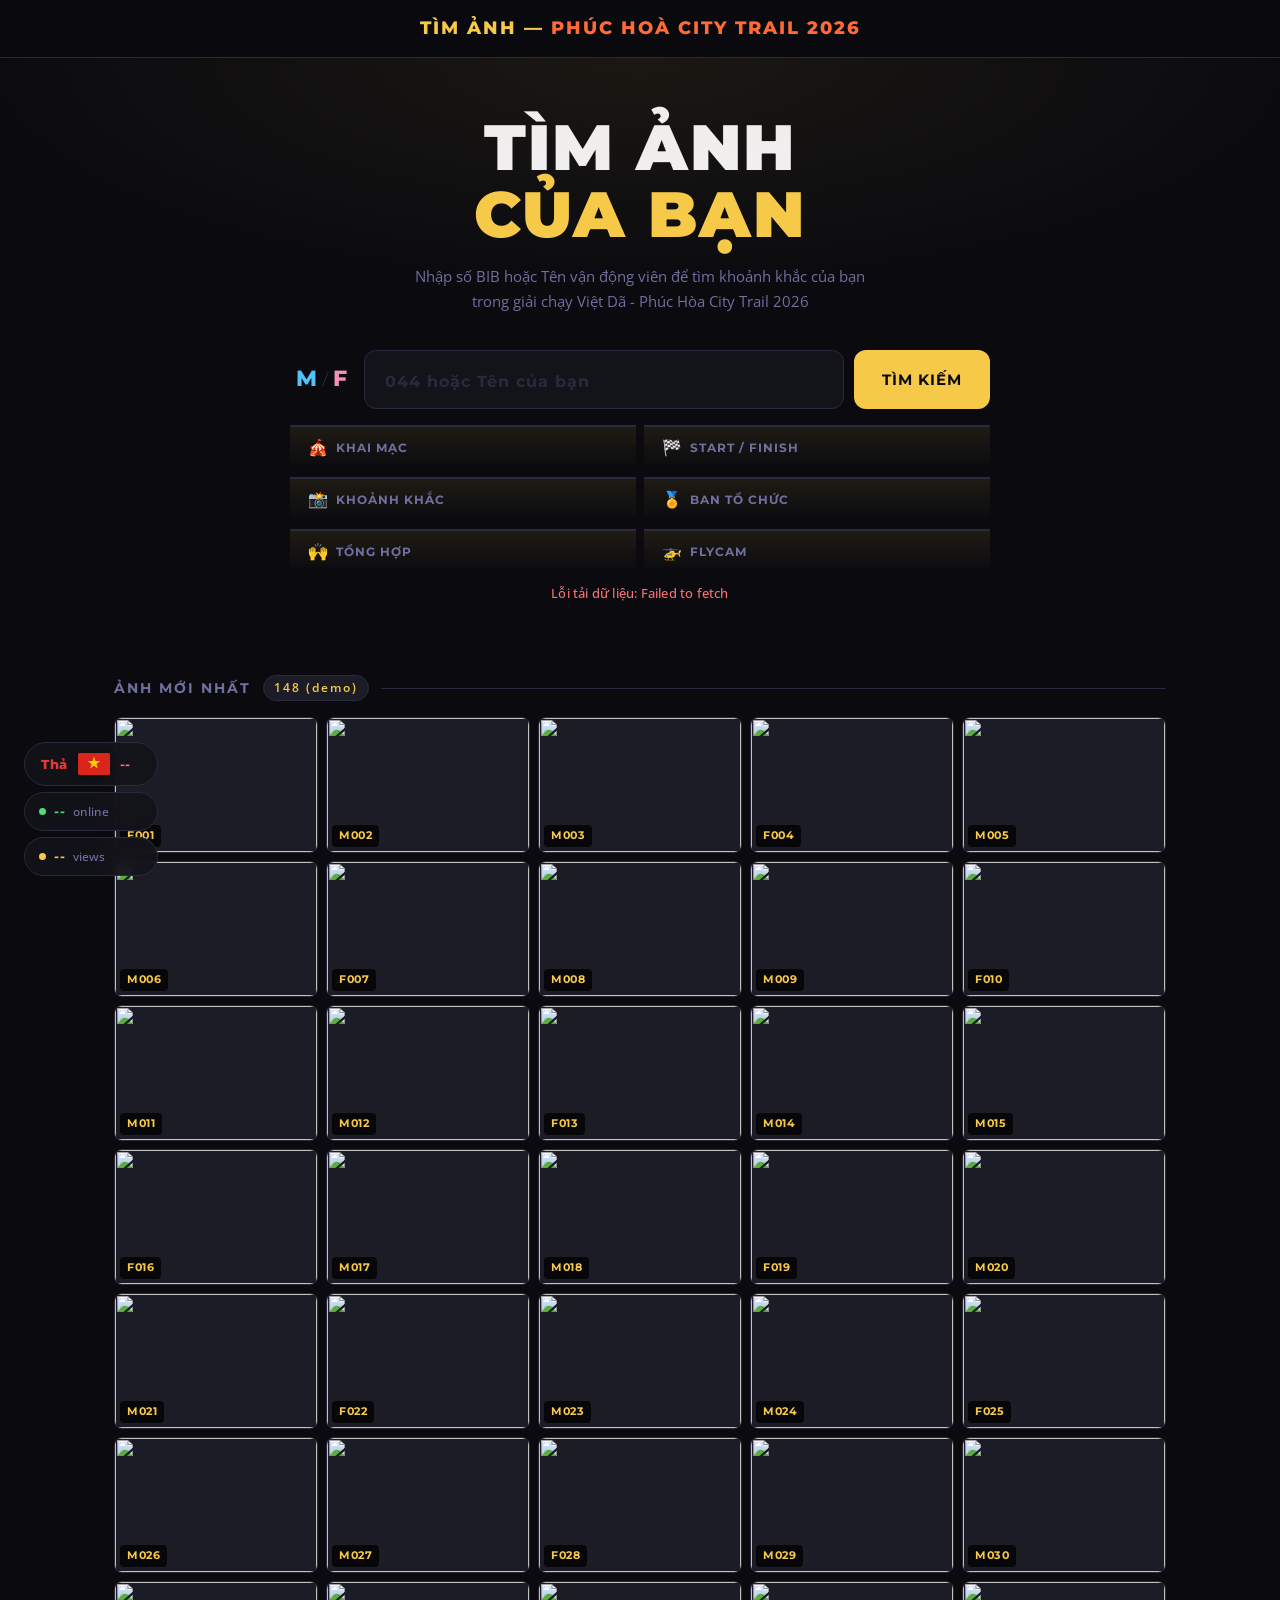
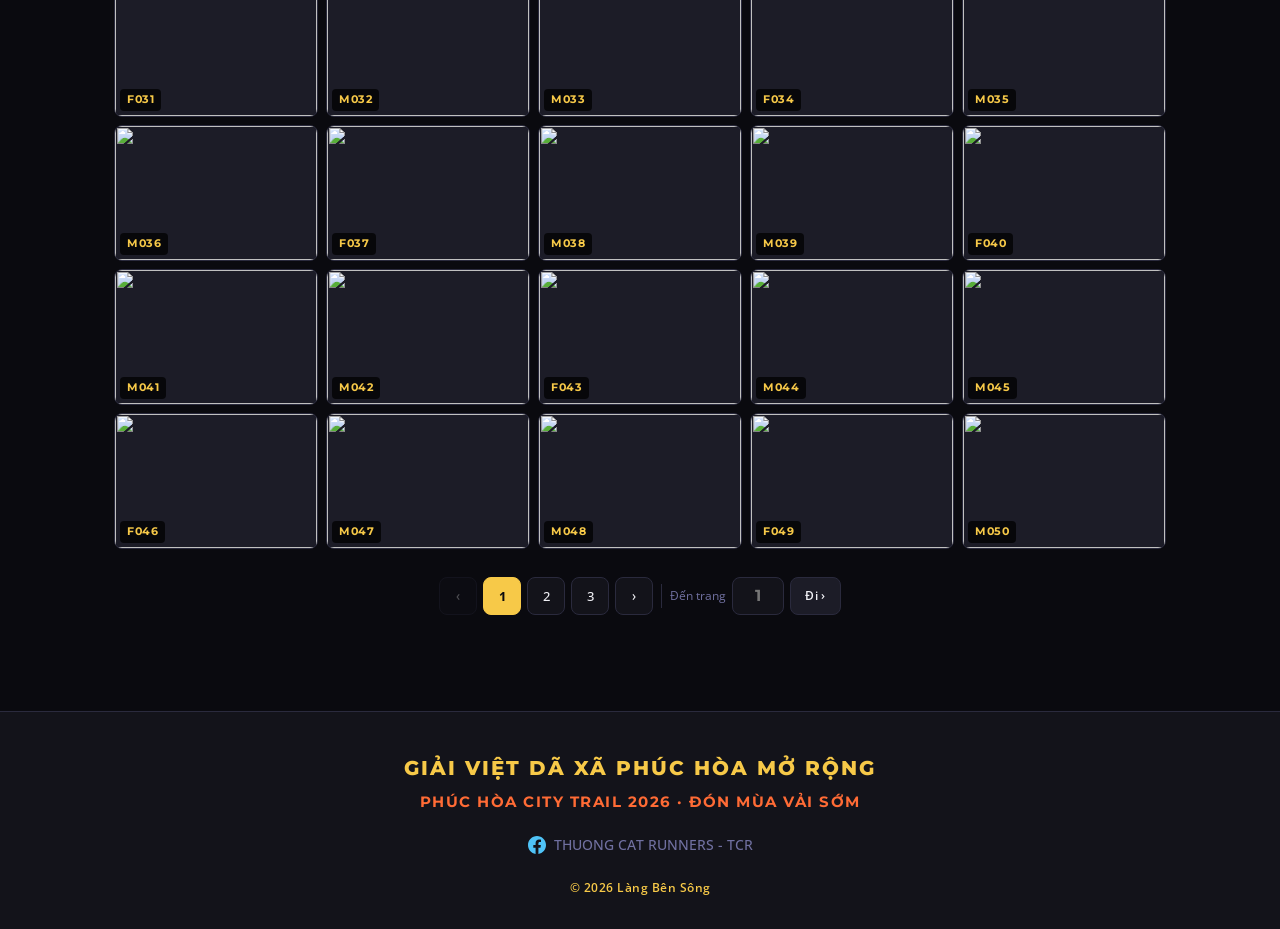
==== commit edbc8d66: "Update index.html" ====
--- a/index.html
+++ b/index.html
@@ -183,15 +183,12 @@
     }
 
     /* ══ ALBUM TABS ══ */
-    .album-tabs-outer { max-width: 700px; margin: 10px auto 0; border: 1px solid var(--border); border-radius: 14px; overflow: hidden; }
-    .album-tabs-wrap { display: grid; grid-template-columns: 1fr 1fr; }
-    .album-tab-btn { display: inline-flex; align-items: center; justify-content: flex-start; gap: 7px; padding: 13px 18px; background: var(--surface); border: none; border-right: 1px solid var(--border); border-bottom: 1px solid var(--border); color: var(--muted); font-family: var(--font-display); font-weight: 700; font-size: 12px; letter-spacing: 1px; cursor: pointer; transition: all 0.22s; white-space: nowrap; position: relative; overflow: hidden; width: 100%; }
-    .album-tab-btn:nth-child(2n)       { border-right: none; }
-    .album-tab-btn:nth-last-child(-n+2) { border-bottom: none; }
-    .album-tab-btn::before { content: ''; position: absolute; inset: 0; background: linear-gradient(135deg, rgba(247,201,72,0.08), transparent); opacity: 0; transition: opacity 0.22s; }
-    .album-tab-btn:hover { background: var(--surface2); color: var(--text); }
-    .album-tab-btn:hover::before { opacity: 1; }
-    .album-tab-btn.active { background: linear-gradient(135deg, rgba(247,201,72,0.13), rgba(255,107,53,0.07)); color: var(--accent); }
+    .album-tabs-outer { max-width: 700px; margin: 10px auto 0; border-radius: 0; overflow: hidden; }
+    .album-tabs-wrap { display: grid; grid-template-columns: 1fr 1fr; gap: 8px; }
+    .album-tab-btn { display: inline-flex; align-items: center; justify-content: flex-start; gap: 7px; padding: 13px 18px; background: linear-gradient(to bottom, rgba(247,201,72,0.09) 0%, var(--bg) 100%); border: none; border-top: 2px solid var(--border); color: var(--muted); font-family: var(--font-display); font-weight: 700; font-size: 12px; letter-spacing: 1px; cursor: pointer; transition: all 0.22s; white-space: nowrap; position: relative; overflow: hidden; width: 100%; border-radius: 0; }
+    .album-tab-btn::before { display: none; }
+    .album-tab-btn:hover { background: linear-gradient(to bottom, rgba(247,201,72,0.15) 0%, var(--bg) 100%); color: var(--text); border-top-color: var(--accent); }
+    .album-tab-btn.active { background: linear-gradient(to bottom, rgba(247,201,72,0.20) 0%, var(--bg) 100%); color: var(--accent); border-top: 2px solid var(--accent); }
     .album-tab-btn .tab-icon { font-size: 16px; line-height: 1; }
     .album-tab-btn .tab-count { background: rgba(247,201,72,0.15); color: var(--accent); font-family: var(--font-body); font-size: 11px; font-weight: 700; padding: 1px 7px; border-radius: 20px; letter-spacing: 0; }
     .tab-count .tc-sep { color: rgba(247,201,72,0.4); margin: 0 3px; font-weight: 300; }
@@ -255,15 +252,20 @@
       .heart-label { font-size: 11px; }
     }
 
-    .heart-icon-wrap { position: relative; width: 28px; height: 28px; flex-shrink: 0; display: flex; align-items: center; justify-content: center; }
-    .heart-icon { font-size: 22px; line-height: 1; display: block; animation: heartPulse 2s ease-in-out infinite; transform-origin: center; }
-    @keyframes heartPulse { 0%, 100% { transform: scale(1); } 40% { transform: scale(1.18); } 70% { transform: scale(1.06); } }
-    .heart-ring { position: absolute; inset: 0; border-radius: 50%; border: 2px solid rgba(248,113,113,0); pointer-events: none; }
-    .heart-ring-1 { animation: ringOut 2s ease-out 0s infinite; }
-    .heart-ring-2 { animation: ringOut 2s ease-out 0.65s infinite; }
-    @keyframes ringOut { 0% { transform: scale(0.6); border-color: rgba(248,113,113,0.7); } 100% { transform: scale(2.4); border-color: rgba(248,113,113,0); } }
-    .heart-pill.beat .heart-icon { animation: heartBeat 0.42s ease-out forwards; }
-    @keyframes heartBeat { 0% { transform: scale(1); } 25% { transform: scale(1.55); } 60% { transform: scale(1.2); } 100% { transform: scale(1); } }
+    .heart-icon-wrap { position: relative; width: 32px; height: 22px; flex-shrink: 0; display: flex; align-items: center; justify-content: center; }
+    .vn-flag { width: 32px; height: 22px; display: block; transform-origin: left center; animation: flagWave 2.2s ease-in-out infinite; filter: drop-shadow(0 1px 3px rgba(0,0,0,0.4)); }
+    @keyframes flagWave {
+      0%   { transform: skewY(0deg) scaleX(1);   }
+      15%  { transform: skewY(1.5deg) scaleX(0.97); }
+      30%  { transform: skewY(-1deg) scaleX(1.01); }
+      45%  { transform: skewY(2deg) scaleX(0.96);  }
+      60%  { transform: skewY(-0.5deg) scaleX(1);  }
+      75%  { transform: skewY(1deg) scaleX(0.98);  }
+      100% { transform: skewY(0deg) scaleX(1);     }
+    }
+    .heart-ring { display: none; }
+    .heart-pill.beat .vn-flag { animation: flagBeat 0.42s ease-out forwards, flagWave 2.2s ease-in-out 0.42s infinite; }
+    @keyframes flagBeat { 0% { transform: scale(1); } 25% { transform: scale(1.35); } 60% { transform: scale(1.15); } 100% { transform: scale(1); } }
     .heart-count { font-family: var(--font-display); font-weight: 700; font-size: 13px; letter-spacing: 0.5px; color: #f87171; transition: color 0.3s; }
     .float-heart { position: fixed; pointer-events: none; z-index: 4000; animation: floatUp 1.4s ease-out forwards; font-size: 18px; }
     @keyframes floatUp { 0% { opacity: 1; transform: translateY(0) scale(1) rotate(var(--r0)); } 30% { opacity: 1; transform: translateY(-60px) scale(1.3) rotate(var(--r1)); } 70% { opacity: 0.7; transform: translateY(-130px) scale(1.1) rotate(var(--r2)); } 100% { opacity: 0; transform: translateY(-220px) scale(0.6) rotate(var(--r3)); } }
@@ -414,13 +416,14 @@
 
 <!-- STATS WIDGET -->
 <div class="stats-widget" id="stats-widget">
-  <!-- HEART PILL: chữ "Thả" đỏ + tim + số đếm -->
+  <!-- HEART PILL: chữ "YÊU" đỏ + tim + số đếm -->
   <div class="heart-pill" id="heart-pill" title="Thả tim — cảm ơn bạn!" onclick="toggleHeart()" style="cursor:pointer;">
     <span class="heart-label">Thả</span>
     <div class="heart-icon-wrap" id="heart-icon-wrap">
-      <span class="heart-ring heart-ring-1"></span>
-      <span class="heart-ring heart-ring-2"></span>
-      <span class="heart-icon" id="heart-icon">❤️</span>
+      <svg class="vn-flag" id="heart-icon" viewBox="0 0 32 22" xmlns="http://www.w3.org/2000/svg">
+        <rect width="32" height="22" rx="1.5" fill="#DA251D"/>
+        <polygon points="16,3.5 17.47,8.09 22.29,8.09 18.41,10.91 19.88,15.5 16,12.68 12.12,15.5 13.59,10.91 9.71,8.09 14.53,8.09" fill="#FFCD00"/>
+      </svg>
     </div>
     <span class="heart-count" id="heart-count">--</span>
     <span></span>
@@ -1051,7 +1054,6 @@
   const icon    = document.getElementById('heart-icon');
   const countEl = document.getElementById('heart-count');
   const heartsRef = db.ref('total_hearts');
-  icon.textContent = '❤️';
   function fmtCount(n) { if (n >= 1000) return (n / 1000).toFixed(1).replace(/\.0$/, '') + 'k'; return n.toLocaleString('vi-VN'); }
   function updateUI(count) { countEl.textContent = fmtCount(count); }
   function spawnFloatingHeart() {
@@ -1060,7 +1062,7 @@
     const x = cx + (Math.random() - 0.5) * 60;
     const el = document.createElement('div');
     el.className = 'float-heart';
-    el.textContent = ['❤️', '🧡', '💗', '💕', '💖'][Math.floor(Math.random() * 5)];
+    el.textContent = ['🇻🇳', '❤️', '⭐', '💛', '🌟'][Math.floor(Math.random() * 5)];
     el.style.left = x + 'px'; el.style.top = cy + 'px';
     el.style.fontSize = (14 + Math.random() * 14) + 'px';
     el.style.setProperty('--r0', (Math.random()*20-10) + 'deg');
@@ -1072,8 +1074,7 @@
   }
   window.toggleHeart = function () {
     const wrap = document.getElementById('heart-icon-wrap');
-    icon.textContent = '❤️';
-    icon.classList.add('loved'); countEl.classList.add('active');
+    countEl.classList.add('active');
     if (wrap) wrap.classList.add('loved');
     pill.classList.add('beat');
     pill.addEventListener('animationend', () => pill.classList.remove('beat'), { once: true });
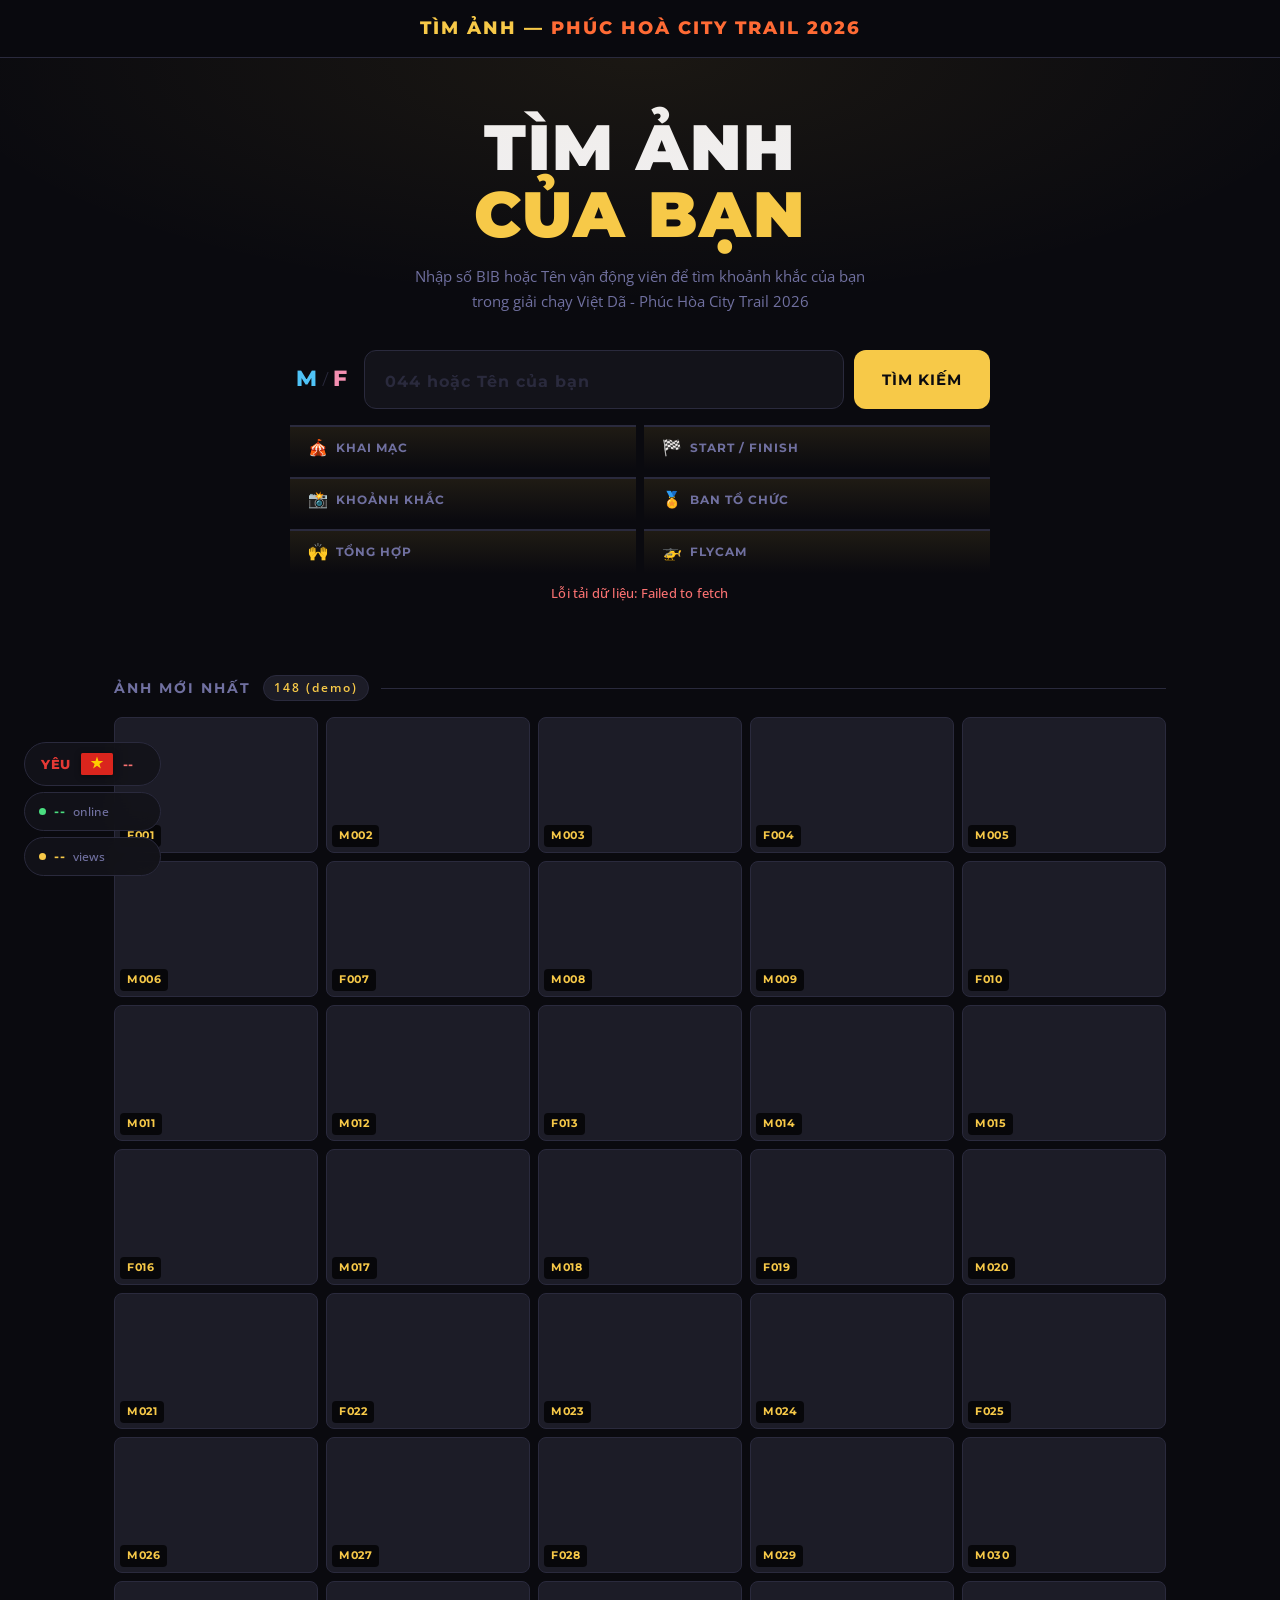
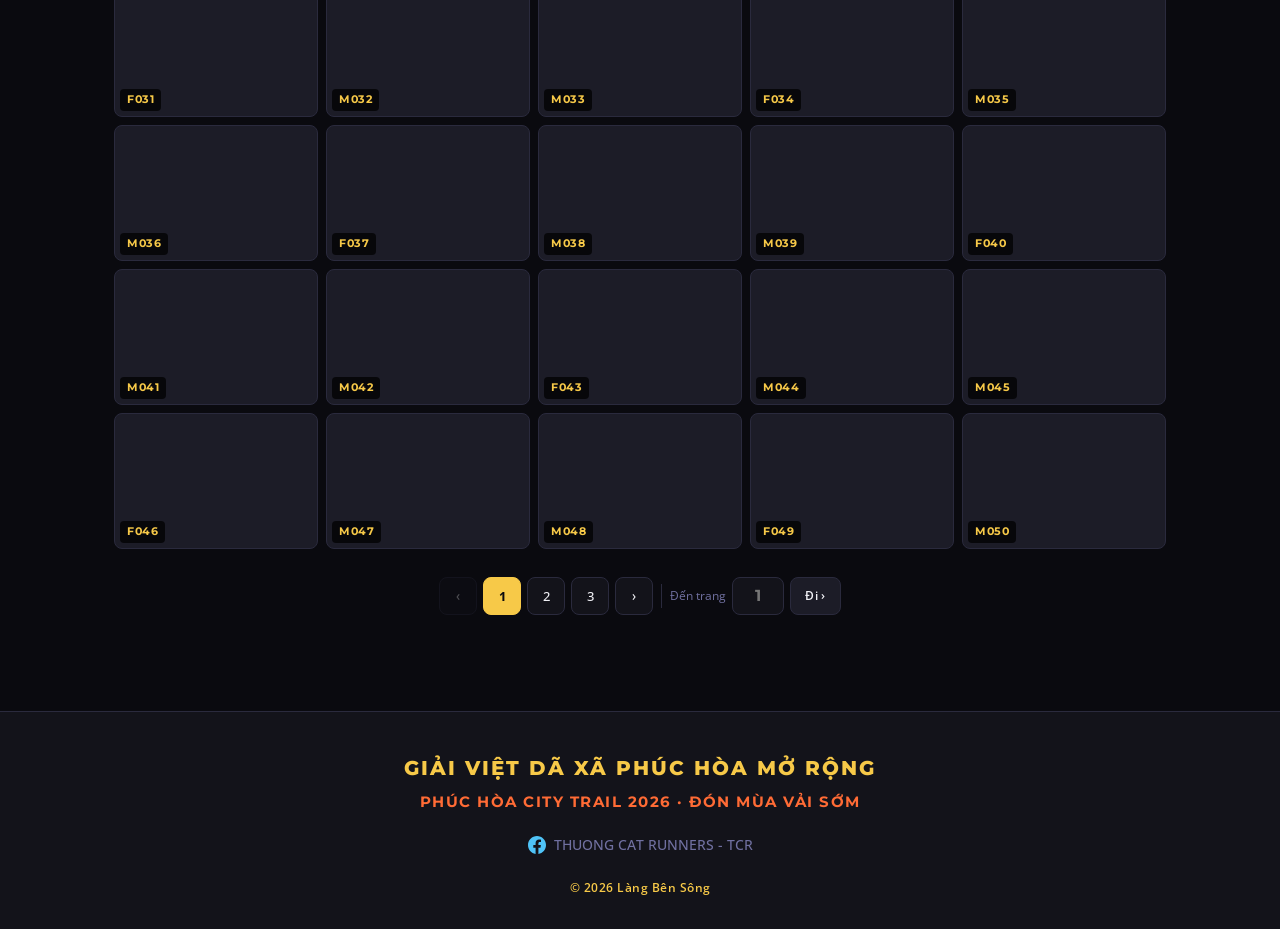
==== commit 6fcb803f: "Update index.html" ====
--- a/index.html
+++ b/index.html
@@ -418,7 +418,7 @@
 <div class="stats-widget" id="stats-widget">
   <!-- HEART PILL: chữ "YÊU" đỏ + tim + số đếm -->
   <div class="heart-pill" id="heart-pill" title="Thả tim — cảm ơn bạn!" onclick="toggleHeart()" style="cursor:pointer;">
-    <span class="heart-label">Thả</span>
+    <span class="heart-label">YÊU</span>
     <div class="heart-icon-wrap" id="heart-icon-wrap">
       <svg class="vn-flag" id="heart-icon" viewBox="0 0 32 22" xmlns="http://www.w3.org/2000/svg">
         <rect width="32" height="22" rx="1.5" fill="#DA251D"/>
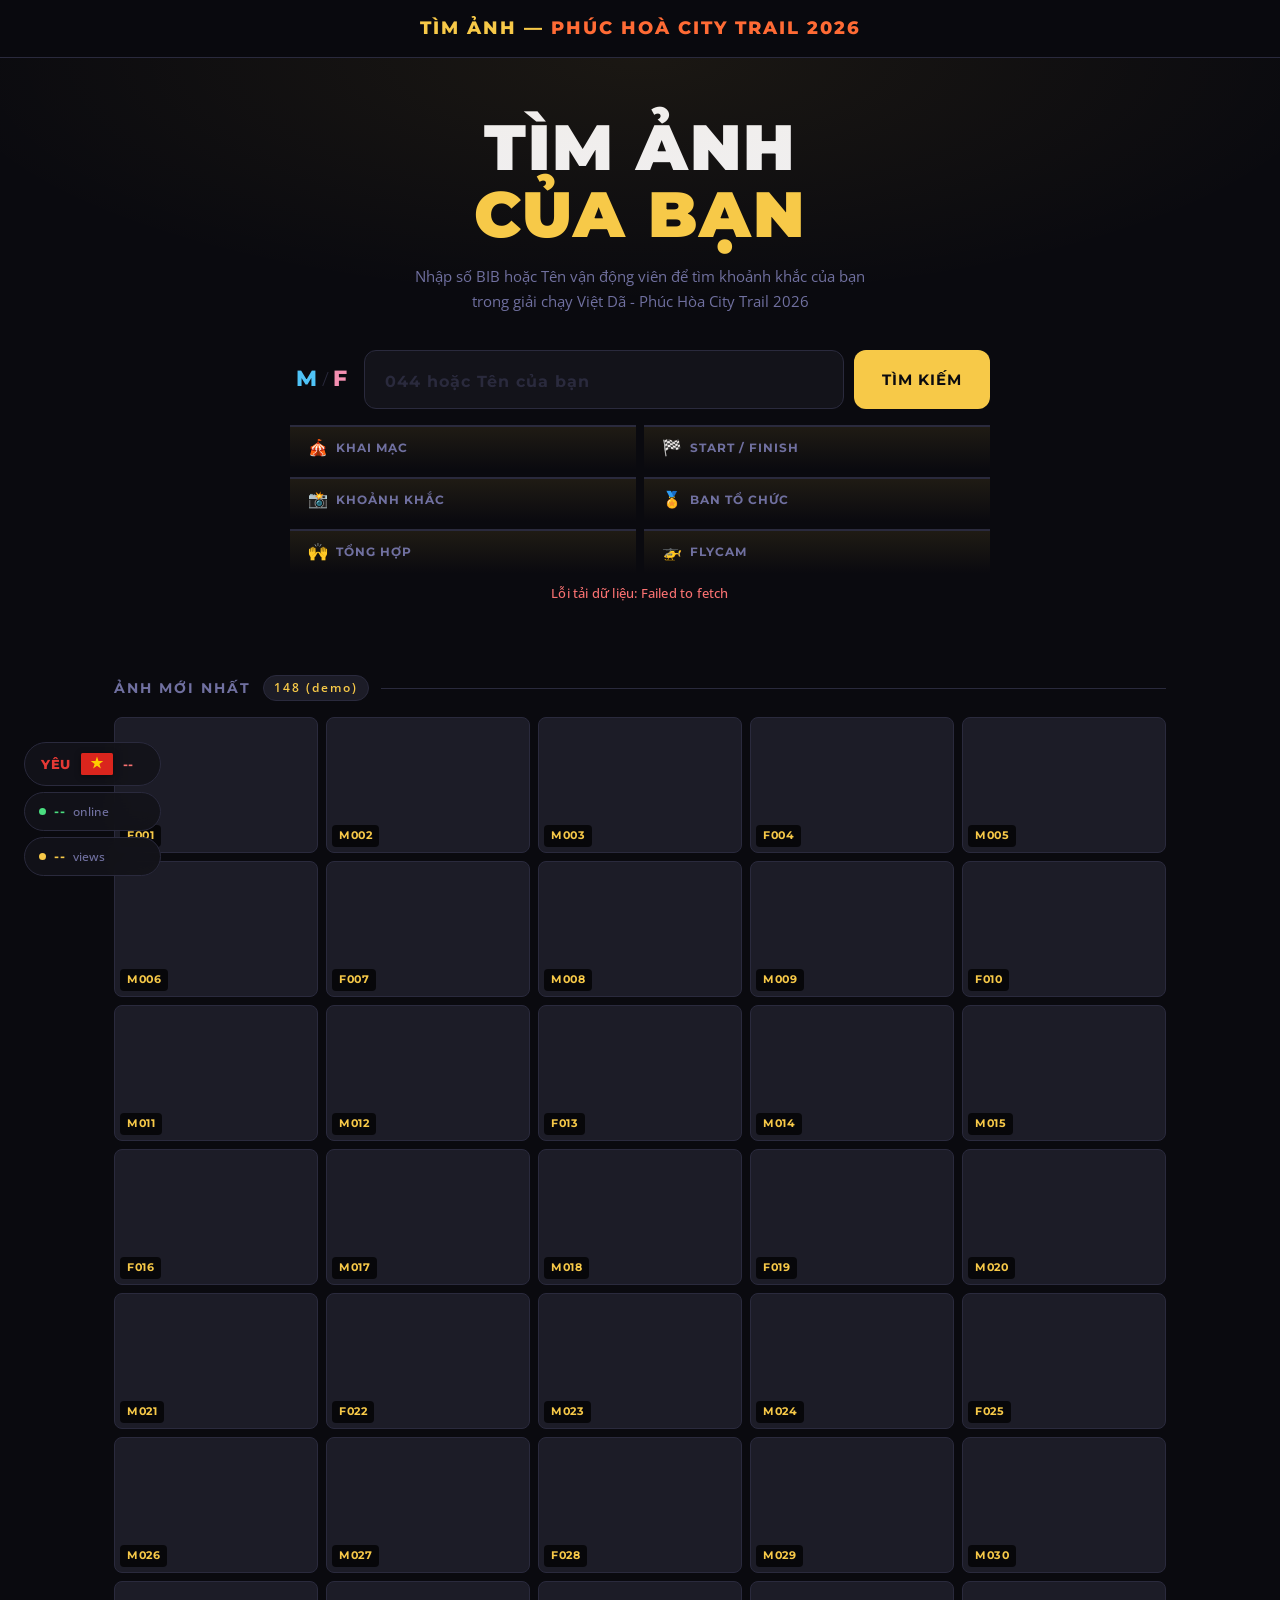
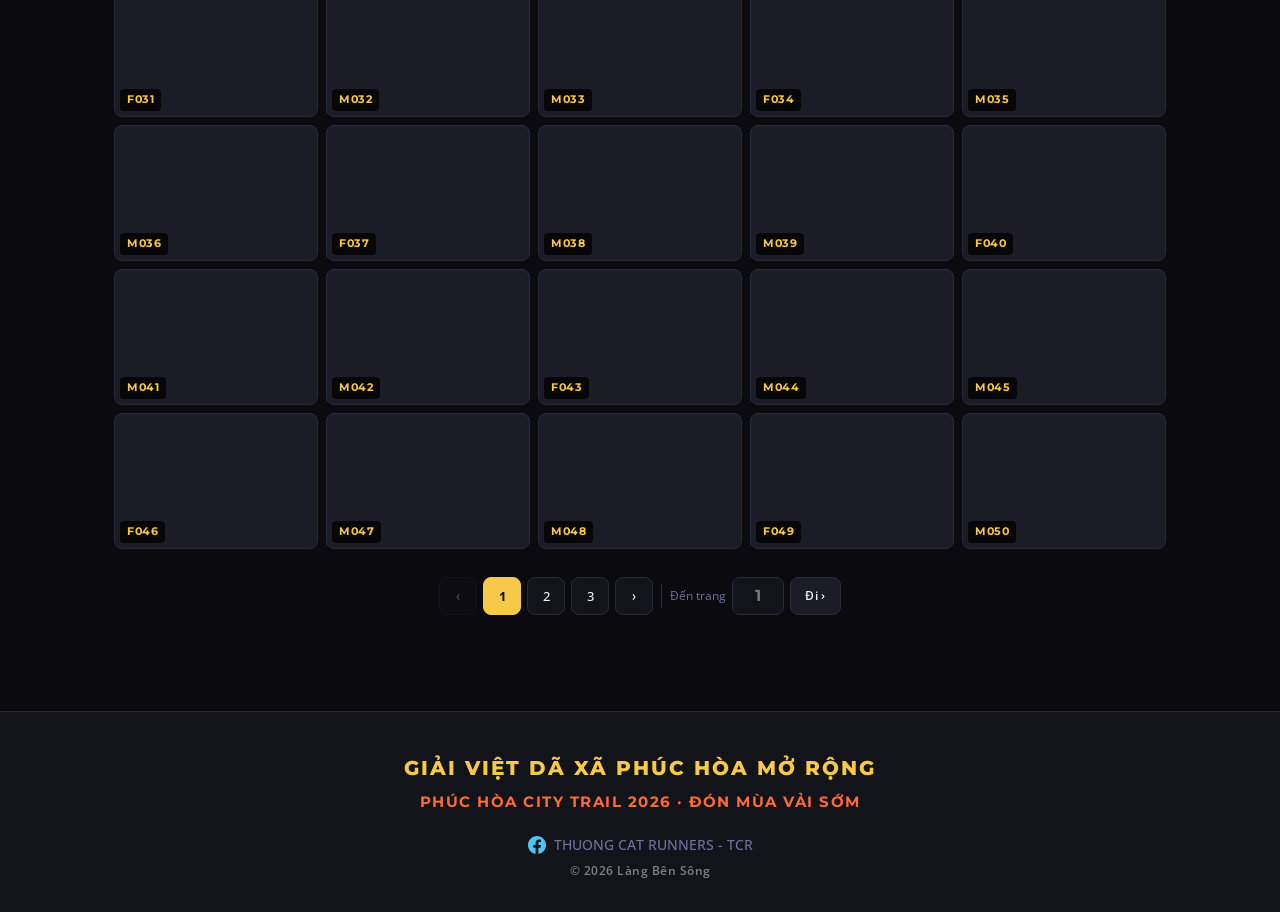
==== commit 0fd6fdcd: "Update index.html" ====
--- a/index.html
+++ b/index.html
@@ -409,8 +409,8 @@
     <svg width="18" height="18" viewBox="0 0 24 24" fill="#4fc3f7"><path d="M24 12.073C24 5.405 18.627 0 12 0S0 5.405 0 12.073C0 18.1 4.388 23.094 10.125 24v-8.437H7.078v-3.49h3.047V9.41c0-3.025 1.791-4.697 4.533-4.697 1.312 0 2.686.236 2.686.236v2.97h-1.513c-1.491 0-1.956.93-1.956 1.886v2.268h3.328l-.532 3.49h-2.796V24C19.612 23.094 24 18.1 24 12.073z"/></svg>
     THUONG CAT RUNNERS - TCR
   </a>
-  <div style="margin-top:18px;font-family:var(--font-body);font-size:12px;letter-spacing:0.5px;">
-    <a href="https://web.facebook.com/thuongcatbactuliemhanoi" target="_blank" style="color:var(--accent);text-decoration:none;font-weight:600;transition:color 0.2s;" onmouseover="this.style.color='#ffe080'" onmouseout="this.style.color='var(--accent)'">© 2026 Làng Bên Sông</a>
+  <div style="margin-top:1px;font-family:var(--font-body);font-size:12px;letter-spacing:0.5px;">
+    <a href="https://web.facebook.com/thuongcatbactuliemhanoi" target="_blank" style="color:gray;text-decoration:none;font-weight:600;transition:color 0.2s;" onmouseover="this.style.color='gray'" onmouseout="this.style.color=gray">© 2026 Làng Bên Sông</a>
   </div>
 </footer>
 
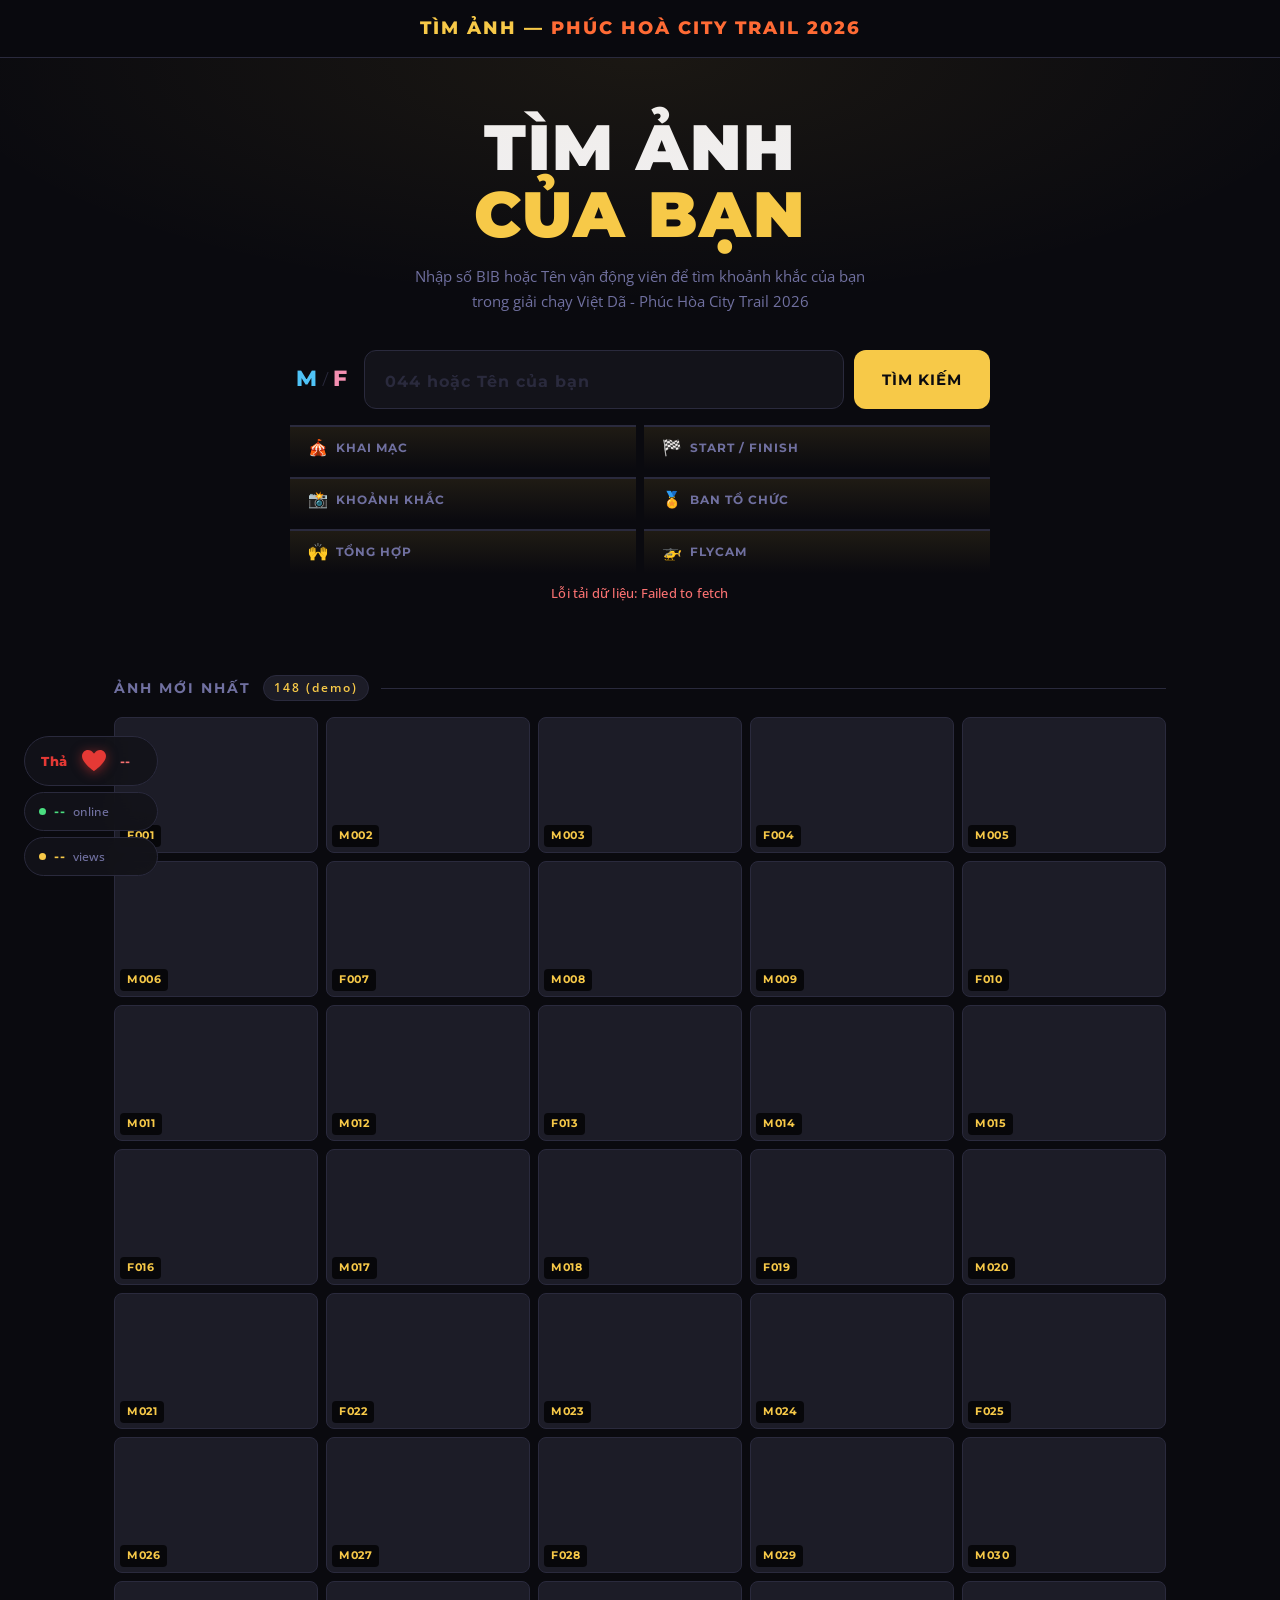
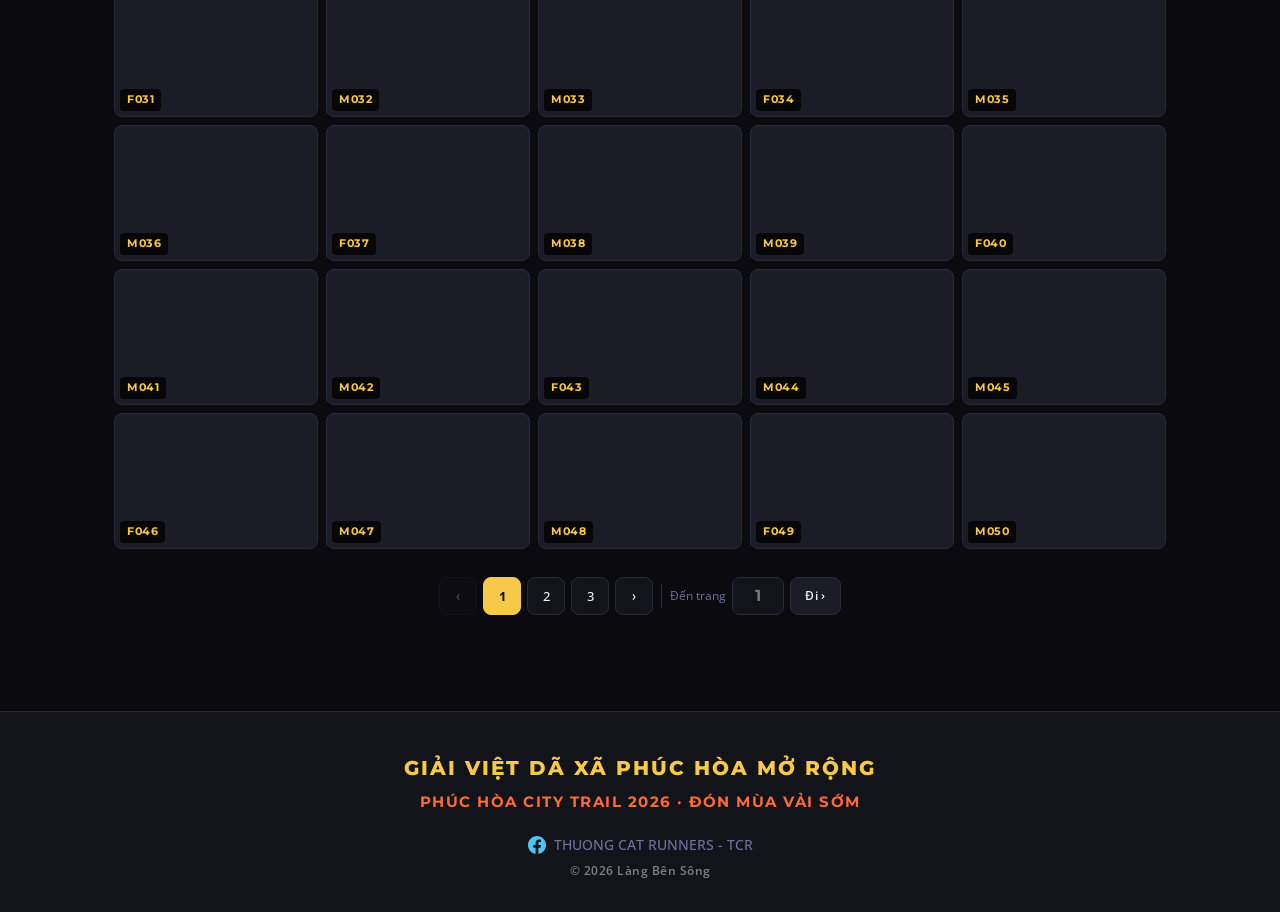
==== commit 27b2efea: "Update index.html" ====
--- a/index.html
+++ b/index.html
@@ -252,20 +252,37 @@
       .heart-label { font-size: 11px; }
     }
 
-    .heart-icon-wrap { position: relative; width: 32px; height: 22px; flex-shrink: 0; display: flex; align-items: center; justify-content: center; }
-    .vn-flag { width: 32px; height: 22px; display: block; transform-origin: left center; animation: flagWave 2.2s ease-in-out infinite; filter: drop-shadow(0 1px 3px rgba(0,0,0,0.4)); }
-    @keyframes flagWave {
-      0%   { transform: skewY(0deg) scaleX(1);   }
-      15%  { transform: skewY(1.5deg) scaleX(0.97); }
-      30%  { transform: skewY(-1deg) scaleX(1.01); }
-      45%  { transform: skewY(2deg) scaleX(0.96);  }
-      60%  { transform: skewY(-0.5deg) scaleX(1);  }
-      75%  { transform: skewY(1deg) scaleX(0.98);  }
-      100% { transform: skewY(0deg) scaleX(1);     }
+    .heart-icon-wrap { position: relative; width: 32px; height: 28px; flex-shrink: 0; display: flex; align-items: center; justify-content: center; }
+    .vn-flag { width: 32px; height: 28px; display: block; filter: drop-shadow(0 2px 6px rgba(229,57,53,0.55)); animation: heartPulse 1.8s ease-in-out infinite; }
+    @keyframes heartPulse {
+      0%   { transform: scale(1); }
+      14%  { transform: scale(1.12); }
+      28%  { transform: scale(1); }
+      42%  { transform: scale(1.07); }
+      56%  { transform: scale(1); }
+      100% { transform: scale(1); }
     }
-    .heart-ring { display: none; }
-    .heart-pill.beat .vn-flag { animation: flagBeat 0.42s ease-out forwards, flagWave 2.2s ease-in-out 0.42s infinite; }
-    @keyframes flagBeat { 0% { transform: scale(1); } 25% { transform: scale(1.35); } 60% { transform: scale(1.15); } 100% { transform: scale(1); } }
+    /* Vòng sáng tỏa ra */
+    .heart-ring {
+      display: block;
+      position: absolute;
+      border-radius: 50%;
+      border: 2px solid rgba(229,57,53,0.7);
+      width: 32px; height: 32px;
+      top: 50%; left: 50%;
+      transform: translate(-50%, -50%) scale(0.5);
+      opacity: 0;
+      animation: ringPulse 2.4s ease-out infinite;
+      pointer-events: none;
+    }
+    .heart-ring.ring2 { animation-delay: 0.8s; }
+    .heart-ring.ring3 { animation-delay: 1.6s; }
+    @keyframes ringPulse {
+      0%   { transform: translate(-50%, -50%) scale(0.5); opacity: 0.8; border-color: rgba(229,57,53,0.8); }
+      100% { transform: translate(-50%, -50%) scale(3.2); opacity: 0;   border-color: rgba(229,57,53,0); }
+    }
+    .heart-pill.beat .vn-flag { animation: heartBeat 0.42s ease-out forwards, heartPulse 1.8s ease-in-out 0.42s infinite; }
+    @keyframes heartBeat { 0% { transform: scale(1); } 25% { transform: scale(1.4); } 60% { transform: scale(1.15); } 100% { transform: scale(1); } }
     .heart-count { font-family: var(--font-display); font-weight: 700; font-size: 13px; letter-spacing: 0.5px; color: #f87171; transition: color 0.3s; }
     .float-heart { position: fixed; pointer-events: none; z-index: 4000; animation: floatUp 1.4s ease-out forwards; font-size: 18px; }
     @keyframes floatUp { 0% { opacity: 1; transform: translateY(0) scale(1) rotate(var(--r0)); } 30% { opacity: 1; transform: translateY(-60px) scale(1.3) rotate(var(--r1)); } 70% { opacity: 0.7; transform: translateY(-130px) scale(1.1) rotate(var(--r2)); } 100% { opacity: 0; transform: translateY(-220px) scale(0.6) rotate(var(--r3)); } }
@@ -416,14 +433,16 @@
 
 <!-- STATS WIDGET -->
 <div class="stats-widget" id="stats-widget">
-  <!-- HEART PILL: chữ "YÊU" đỏ + tim + số đếm -->
+  <!-- HEART PILL: chữ "Thả" đỏ + tim + số đếm -->
   <div class="heart-pill" id="heart-pill" title="Thả tim — cảm ơn bạn!" onclick="toggleHeart()" style="cursor:pointer;">
-    <span class="heart-label">YÊU</span>
+    <span class="heart-label">Thả</span>
     <div class="heart-icon-wrap" id="heart-icon-wrap">
-      <svg class="vn-flag" id="heart-icon" viewBox="0 0 32 22" xmlns="http://www.w3.org/2000/svg">
-        <rect width="32" height="22" rx="1.5" fill="#DA251D"/>
-        <polygon points="16,3.5 17.47,8.09 22.29,8.09 18.41,10.91 19.88,15.5 16,12.68 12.12,15.5 13.59,10.91 9.71,8.09 14.53,8.09" fill="#FFCD00"/>
+      <svg class="vn-flag" id="heart-icon" viewBox="0 0 32 28" xmlns="http://www.w3.org/2000/svg">
+        <path d="M16 24 C16 24 4 16 4 9 C4 5.7 6.7 3 10 3 C12.2 3 14.2 4.2 15.3 6 C15.6 6.5 16.4 6.5 16.7 6 C17.8 4.2 19.8 3 22 3 C25.3 3 28 5.7 28 9 C28 16 16 24 16 24Z" fill="#e53935"/>
       </svg>
+      <span class="heart-ring ring1"></span>
+      <span class="heart-ring ring2"></span>
+      <span class="heart-ring ring3"></span>
     </div>
     <span class="heart-count" id="heart-count">--</span>
     <span></span>
@@ -1062,7 +1081,7 @@
     const x = cx + (Math.random() - 0.5) * 60;
     const el = document.createElement('div');
     el.className = 'float-heart';
-    el.textContent = ['🇻🇳', '❤️', '⭐', '💛', '🌟'][Math.floor(Math.random() * 5)];
+    el.textContent = ['❤️', '🩷', '💗', '💖', '💕'][Math.floor(Math.random() * 5)];
     el.style.left = x + 'px'; el.style.top = cy + 'px';
     el.style.fontSize = (14 + Math.random() * 14) + 'px';
     el.style.setProperty('--r0', (Math.random()*20-10) + 'deg');
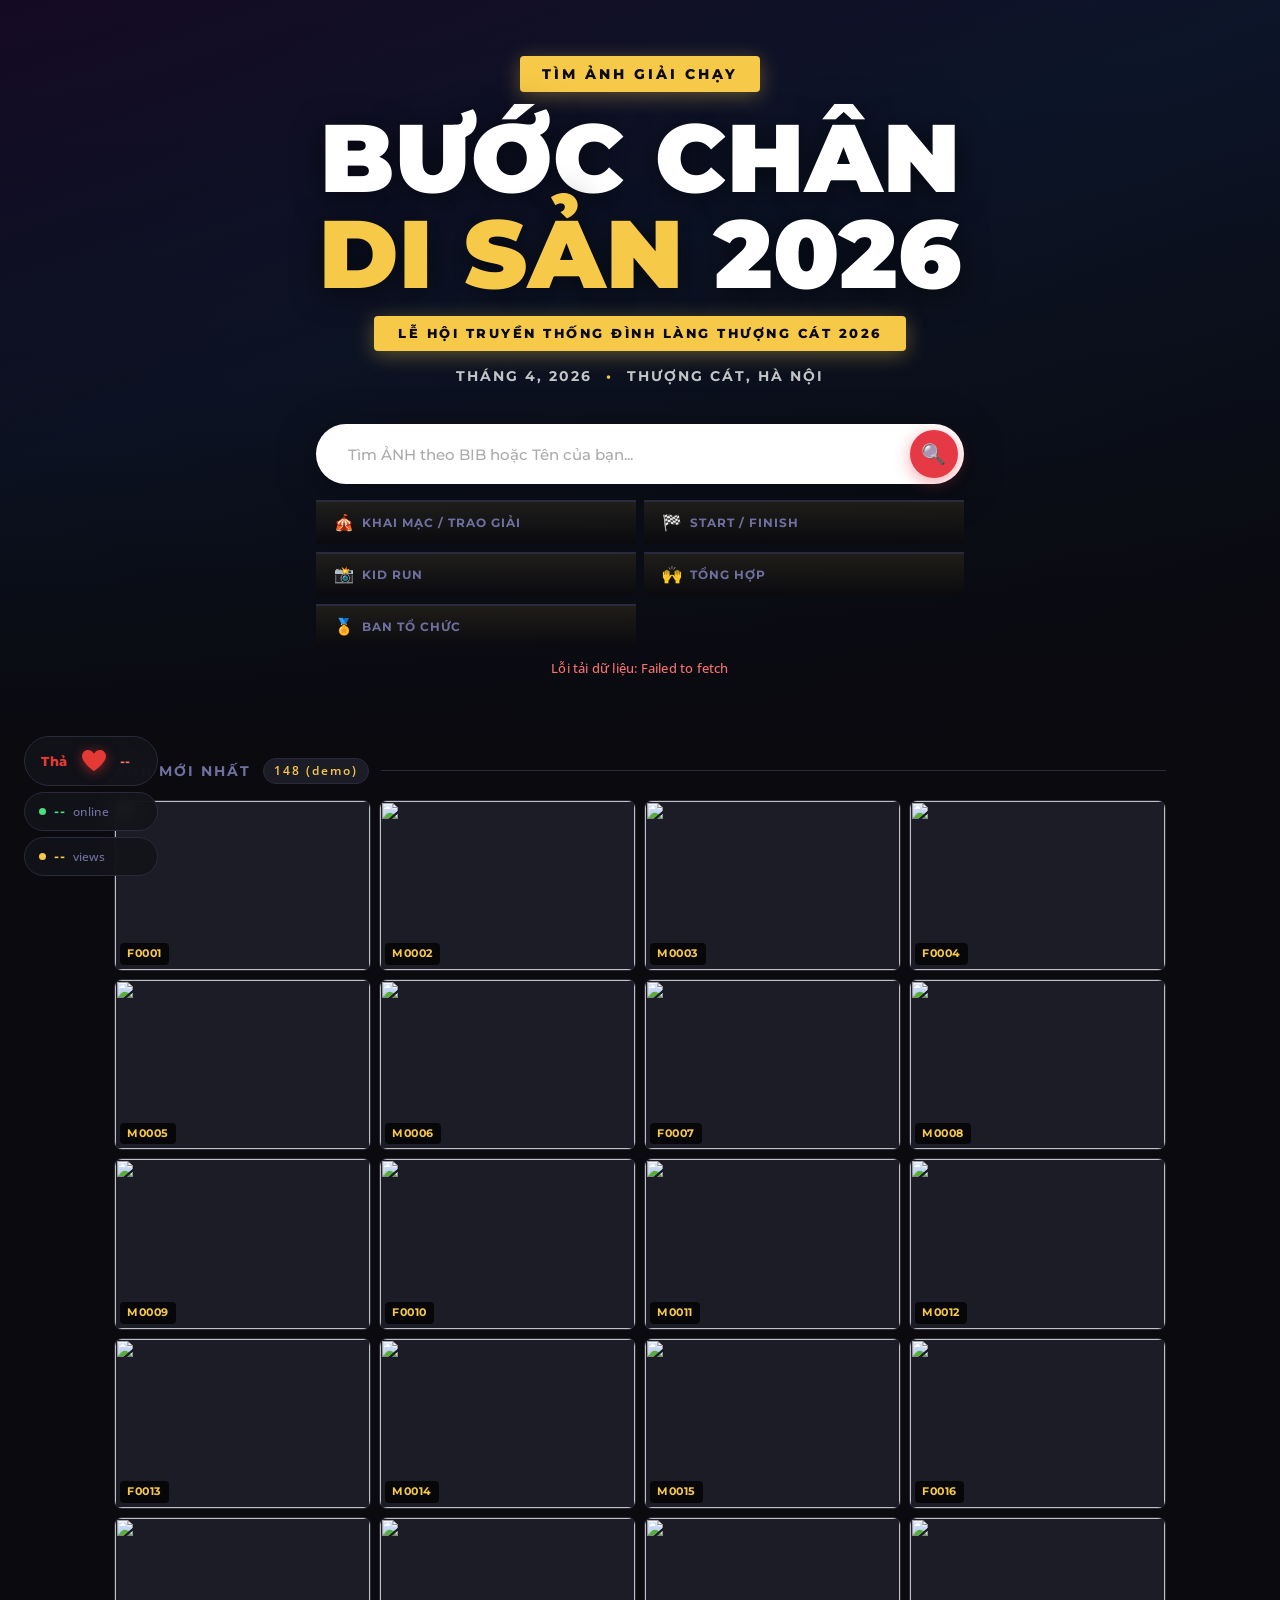
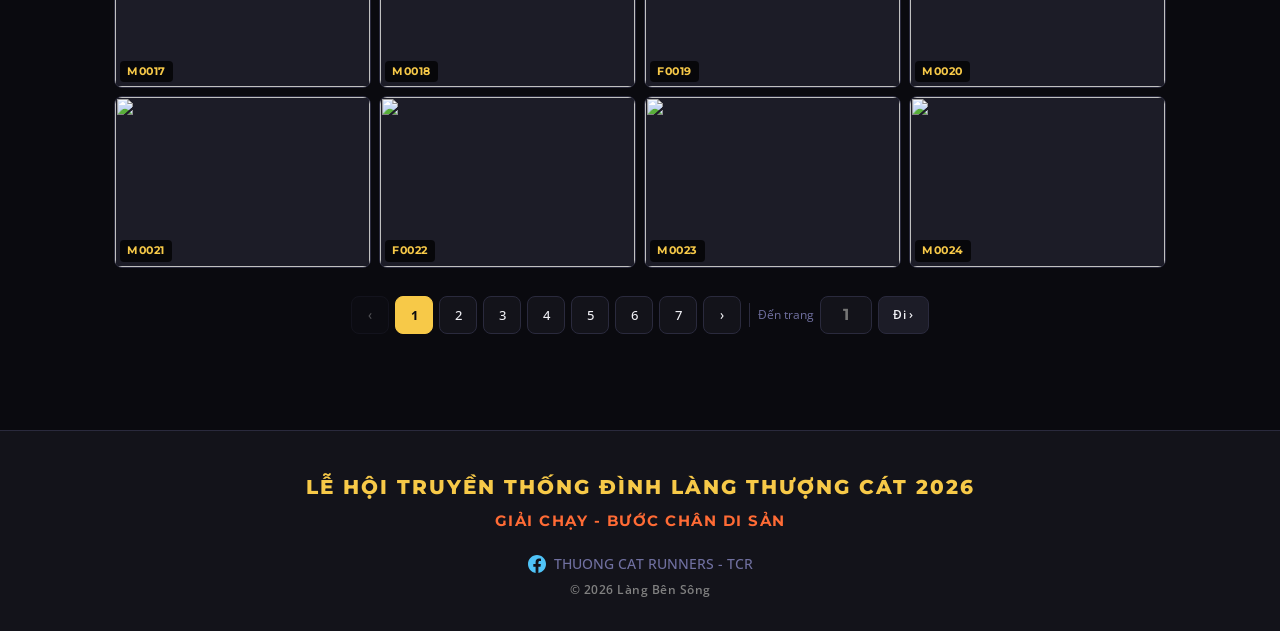
==== commit e51cf6b9: "Update index.html" ====
--- a/index.html
+++ b/index.html
@@ -17,33 +17,34 @@
     }
     * { margin: 0; padding: 0; box-sizing: border-box; }
     body { background: var(--bg); color: var(--text); font-family: var(--font-body); font-size: 15px; line-height: 1.6; min-height: 100vh; overflow-x: hidden; -webkit-font-smoothing: antialiased; }
-    header { position: sticky; top: 0; z-index: 100; background: rgba(10,10,15,0.95); backdrop-filter: blur(16px); border-bottom: 1px solid var(--border); padding: 14px 24px; display: flex; align-items: center; justify-content: center; }
-    .logo { font-family: var(--font-display); font-size: 18px; font-weight: 800; letter-spacing: 2px; color: var(--accent); text-decoration: none; text-align: center; white-space: nowrap; }
-    .logo span { color: var(--accent2); }
-    @media (max-width: 600px) {
-      .logo { font-size: clamp(10px, 3.2vw, 18px); letter-spacing: 1px; }
-    }
-    .hero { padding: 56px 24px 36px; text-align: center; position: relative; }
-    .hero::before { content: ''; position: absolute; inset: 0; background: radial-gradient(ellipse 80% 60% at 50% 0%, rgba(247,201,72,0.07) 0%, transparent 70%); pointer-events: none; }
-    .hero h1 { font-family: var(--font-display); font-weight: 900; font-size: clamp(32px, 7vw, 64px); letter-spacing: 2px; line-height: 1.05; margin-bottom: 16px; }
+    /* ══ HERO BANNER ══ */
+    header { display: none; }
+    .hero { position: relative; padding: 0; overflow: hidden; min-height: 520px; display: flex; flex-direction: column; align-items: center; justify-content: center; }
+    .hero-bg { position: absolute; inset: 0; background: linear-gradient(160deg, #1a0a2e 0%, #0d1a35 40%, #0a0a0f 100%); z-index: 0; }
+    .hero-bg::before { content: ''; position: absolute; inset: 0; background: url('images/banner.jpg') center/cover no-repeat; opacity: 0.50; }
+    .hero-bg::after { content: ''; position: absolute; inset: 0; background: linear-gradient(to bottom, rgba(10,10,15,0.3) 0%, rgba(10,10,15,0.5) 60%, rgba(10,10,15,0.92) 100%); }
+    .hero-content { position: relative; z-index: 2; width: 100%; text-align: center; padding: 56px 20px 44px; display: flex; flex-direction: column; align-items: center; gap: 0; }
+    .hero-top-badge { display: inline-block; background: var(--accent); color: #0a0a0f; font-family: var(--font-display); font-weight: 800; font-size: clamp(11px, 2vw, 14px); letter-spacing: 3px; padding: 7px 22px; border-radius: 4px; margin-bottom: 18px; text-transform: uppercase; box-shadow: 0 4px 20px rgba(247,201,72,0.35); }
+    .hero h1 { font-family: var(--font-display); font-weight: 900; font-size: clamp(42px, 10vw, 96px); letter-spacing: 1px; line-height: 1; margin: 0 0 14px; text-transform: uppercase; color: #fff; text-shadow: 0 4px 30px rgba(0,0,0,0.6); }
     .hero h1 em { font-style: normal; color: var(--accent); }
-    .hero p { color: var(--muted); font-family: var(--font-body); font-size: 15px; font-weight: 400; max-width: 460px; margin: 0 auto 36px; line-height: 1.65; }
-    .search-container { max-width: 700px; margin: 0 auto; position: relative; z-index: 10; }
-    .bib-row { display: flex; gap: 10px; align-items: stretch; margin-bottom: 16px; }
-    .mf-labels { display: flex; align-items: center; gap: 4px; flex-shrink: 0; padding: 0 6px; }
+    .hero-sub-badge { display: inline-block; background: var(--accent); color: #0a0a0f; font-family: var(--font-display); font-weight: 800; font-size: clamp(10px, 1.8vw, 13px); letter-spacing: 2.5px; padding: 7px 24px; border-radius: 4px; margin-bottom: 14px; text-transform: uppercase; box-shadow: 0 4px 20px rgba(247,201,72,0.35); }
+    .hero-date { font-family: var(--font-display); font-weight: 700; font-size: clamp(11px, 1.8vw, 14px); letter-spacing: 2px; color: rgba(255,255,255,0.75); margin-bottom: 36px; text-transform: uppercase; }
+    .hero-date span { color: var(--accent); margin: 0 8px; }
+    .search-container { max-width: 680px; width: 100%; margin: 0 auto; position: relative; z-index: 10; padding: 0 16px; }
+    .bib-row { display: flex; gap: 0; align-items: stretch; margin-bottom: 16px; background: #fff; border-radius: 50px; overflow: visible; padding: 6px 6px 6px 20px; box-shadow: 0 8px 40px rgba(0,0,0,0.35); }
     .mf-m { font-family: var(--font-display); font-size: 22px; font-weight: 800; letter-spacing: 1px; color: #4fc3f7; line-height: 1; }
     .mf-sep { color: var(--border); font-size: 20px; line-height: 1; font-weight: 300; }
     .mf-f { font-family: var(--font-display); font-size: 22px; font-weight: 800; letter-spacing: 1px; color: #f48fb1; line-height: 1; }
     /* ẨN M/F LABELS TRÊN MOBILE */
     @media (max-width: 600px) {
-      .mf-labels { display: none; }
     }
-    .bib-input { flex: 1; padding: 15px 20px; background: var(--surface); border: 1px solid var(--border); border-radius: var(--radius); color: var(--text); font-family: var(--font-display); font-weight: 700; font-size: 22px; letter-spacing: 2px; outline: none; transition: border-color 0.2s; min-width: 0; width: 100%; }
-    .bib-input::placeholder { color: var(--border); font-size: 16px; letter-spacing: 1px; }
-    .bib-input:focus { border-color: var(--accent); }
-    .search-btn { padding: 15px 28px; background: var(--accent); color: #0a0a0f; border: none; border-radius: var(--radius); font-family: var(--font-display); font-weight: 700; font-size: 15px; letter-spacing: 1px; cursor: pointer; transition: all 0.2s; white-space: nowrap; flex-shrink: 0; }
-    .search-btn:hover { background: #ffe080; transform: translateY(-1px); }
-    .search-btn:active { transform: translateY(0); }
+    .bib-input { flex: 1; padding: 10px 12px; background: transparent; border: none; color: #222; font-family: var(--font-display); font-weight: 600; font-size: 17px; letter-spacing: 0.5px; outline: none; min-width: 0; width: 100%; }
+    .bib-input::placeholder { color: #aaa; font-size: 15px; font-weight: 500; letter-spacing: 0; }
+    .bib-input:focus { outline: none; }
+    .search-btn { padding: 12px 24px; background: #e63946; color: #fff; border: none; border-radius: 44px; font-family: var(--font-display); font-weight: 800; font-size: 14px; letter-spacing: 1px; cursor: pointer; transition: all 0.2s; white-space: nowrap; flex-shrink: 0; box-shadow: 0 4px 16px rgba(230,57,70,0.45); display: flex; align-items: center; justify-content: center; width: 48px; height: 48px; padding: 0; }
+    .search-btn:hover { background: #c1121f; transform: scale(1.06); }
+    .search-btn:active { transform: scale(0.98); }
+    .search-btn-icon { font-size: 20px; line-height: 1; }
     #name-results-section { display: none; max-width: 1100px; margin: 32px auto 0; padding: 0 20px; }
     .name-results-header { display: flex; align-items: center; justify-content: space-between; flex-wrap: wrap; gap: 10px; margin-bottom: 18px; }
     .name-results-title { font-family: var(--font-display); font-weight: 800; font-size: 20px; letter-spacing: 1px; color: var(--text); }
@@ -66,16 +67,16 @@
     .bib-clear-btn:hover { background: var(--accent); color: #0a0a0f; }
     .bib-clear-btn.visible { display: flex; }
     .bib-input.has-value { padding-right: 44px; }
-    .autocomplete-dropdown { display: none; position: absolute; top: calc(100% + 6px); left: 0; right: 0; background: var(--surface); border: 1px solid var(--border); border-radius: var(--radius); z-index: 200; overflow: hidden; box-shadow: 0 12px 40px rgba(0,0,0,0.5); max-height: 260px; overflow-y: auto; }
+    .autocomplete-dropdown { display: none; position: absolute; top: calc(100% + 8px); left: 16px; right: 16px; background: #fff; border: 1px solid #e0e0e0; border-radius: 16px; z-index: 200; overflow: hidden; box-shadow: 0 12px 40px rgba(0,0,0,0.18); max-height: 260px; overflow-y: auto; }
     .autocomplete-dropdown.open { display: block; }
-    .ac-item { display: flex; align-items: center; gap: 12px; padding: 10px 16px; cursor: pointer; transition: background 0.15s; border-bottom: 1px solid var(--border); }
+    .ac-item { display: flex; align-items: center; gap: 12px; padding: 10px 16px; cursor: pointer; transition: background 0.15s; border-bottom: 1px solid #f0f0f0; }
     .ac-item:last-child { border-bottom: none; }
-    .ac-item:hover, .ac-item.focused { background: var(--surface2); }
+    .ac-item:hover, .ac-item.focused { background: #f9f5e8; }
     .ac-bib { font-family: var(--font-display); font-weight: 700; font-size: 15px; letter-spacing: 1px; color: var(--accent); min-width: 52px; flex-shrink: 0; }
-    .ac-name { font-family: var(--font-body); font-size: 14px; font-weight: 600; color: var(--text); flex: 1; overflow: hidden; text-overflow: ellipsis; white-space: nowrap; }
+    .ac-name { font-family: var(--font-body); font-size: 14px; font-weight: 600; color: #111; flex: 1; overflow: hidden; text-overflow: ellipsis; white-space: nowrap; }
     .ac-club { font-family: var(--font-body); font-size: 12px; color: var(--muted); white-space: nowrap; max-width: 140px; overflow: hidden; text-overflow: ellipsis; }
     .ac-count { font-family: var(--font-body); font-size: 11px; color: var(--accent2); background: rgba(255,107,53,0.12); padding: 2px 7px; border-radius: 10px; flex-shrink: 0; }
-    .ac-empty { padding: 14px 16px; color: var(--muted); font-size: 13px; text-align: center; }
+    .ac-empty { padding: 14px 16px; color: #888; font-size: 13px; text-align: center; }
     .status-bar { max-width: 700px; margin: 10px auto 0; font-family: var(--font-body); font-size: 13px; font-weight: 500; color: var(--muted); text-align: center; min-height: 20px; letter-spacing: 0.2px; }
     .status-bar.loading { color: var(--accent); }
     .status-bar.success { color: var(--success); }
@@ -96,7 +97,7 @@
     .runner-info-club-name { color: var(--accent); font-weight: 600; }
     .folder-link-btn { display: inline-flex; align-items: center; gap: 8px; padding: 10px 18px; background: var(--surface2); border: 1px solid var(--border); border-radius: 8px; color: var(--text); text-decoration: none; font-family: var(--font-body); font-size: 13px; font-weight: 500; transition: all 0.2s; }
     .folder-link-btn:hover { border-color: var(--accent); color: var(--accent); }
-    .result-grid { display: grid; grid-template-columns: repeat(auto-fill, minmax(var(--thumb-w), 1fr)); gap: 8px; }
+    .result-grid { display: grid; grid-template-columns: repeat(4, 1fr); gap: 8px; }
     .result-card { position: relative; aspect-ratio: var(--thumb-ratio); border-radius: 8px; overflow: hidden; cursor: pointer; background: var(--surface2); border: 1px solid var(--border); transition: all 0.18s; }
     .result-card:hover { transform: scale(1.03); border-color: var(--accent); box-shadow: 0 0 18px rgba(247,201,72,0.18); z-index: 2; }
     .result-card img { width: 100%; height: 100%; object-fit: cover; display: block; }
@@ -132,7 +133,7 @@
     .section-title { font-family: var(--font-display); font-weight: 700; font-size: 14px; letter-spacing: 2px; color: var(--muted); margin-bottom: 16px; display: flex; align-items: center; gap: 12px; }
     .section-title::after { content: ''; flex: 1; height: 1px; background: var(--border); }
     .count-badge { background: var(--surface2); border: 1px solid var(--border); padding: 2px 10px; border-radius: 20px; font-family: var(--font-body); font-size: 12px; font-weight: 600; color: var(--accent); }
-    .photo-grid { display: grid; grid-template-columns: repeat(auto-fill, minmax(180px, 1fr)); gap: 8px; }
+    .photo-grid { display: grid; grid-template-columns: repeat(4, 1fr); gap: 8px; }
     .photo-card { position: relative; aspect-ratio: 3/2; border-radius: 8px; overflow: hidden; cursor: pointer; background: var(--surface2); border: 1px solid var(--border); transition: all 0.18s; }
     .photo-card:hover { transform: scale(1.03); border-color: var(--accent); box-shadow: 0 0 18px rgba(247,201,72,0.18); z-index: 2; }
     .photo-card img { width: 100%; height: 100%; object-fit: cover; }
@@ -201,7 +202,7 @@
     .album-back-btn { display: inline-flex; align-items: center; gap: 8px; padding: 10px 20px; background: linear-gradient(135deg, rgba(247,201,72,0.12), rgba(255,107,53,0.08)); border: 1.5px solid var(--accent); border-radius: 10px; color: var(--accent); font-family: var(--font-display); font-size: 13px; font-weight: 700; letter-spacing: 0.5px; cursor: pointer; transition: all 0.2s; white-space: nowrap; flex-shrink: 0; box-shadow: 0 0 10px rgba(247,201,72,0.1); }
     .album-back-btn:hover { background: linear-gradient(135deg, rgba(247,201,72,0.22), rgba(255,107,53,0.14)); box-shadow: 0 0 18px rgba(247,201,72,0.22); transform: translateY(-1px); }
     .album-back-btn:active { transform: translateY(0); }
-    .album-grid { display: grid; grid-template-columns: repeat(auto-fill, minmax(var(--thumb-w), 1fr)); gap: 8px; }
+    .album-grid { display: grid; grid-template-columns: repeat(4, 1fr); gap: 8px; }
     .album-card { position: relative; aspect-ratio: var(--thumb-ratio); border-radius: 8px; overflow: hidden; cursor: pointer; background: var(--surface2); border: 1px solid var(--border); transition: all 0.18s; }
     .album-card:hover { transform: scale(1.03); border-color: var(--accent); box-shadow: 0 0 18px rgba(247,201,72,0.18); z-index: 2; }
     .album-card img { width: 100%; height: 100%; object-fit: cover; display: block; }
@@ -212,7 +213,9 @@
       header { padding: 10px 12px; }
       .logo { font-size: clamp(9px, 3vw, 16px); letter-spacing: 0.5px; }
       .viewer-bib { font-size: 24px; }
-      .photo-grid { grid-template-columns: repeat(auto-fill, minmax(140px, 1fr)); }
+      .photo-grid  { grid-template-columns: repeat(2, 1fr); }
+      .result-grid { grid-template-columns: repeat(2, 1fr); }
+      .album-grid  { grid-template-columns: repeat(2, 1fr); }
       .bib-input { font-size: 20px; letter-spacing: 3px; }
       .search-btn { padding: 15px 14px; font-size: 13px; }
       .bib-row { flex-wrap: nowrap; }
@@ -291,59 +294,54 @@
 <body>
 
 <div class="lychee-loading" id="lychee-loading">
-  <div class="lychee-bounce">🍒</div>
+  <div class="lychee-bounce">🌿</div>
   <div class="lychee-shadow"></div>
-  <div class="lychee-text"><em>Vải đang được trẩy,</em> bạn chờ tôi chút nha 🌿</div>
+  <div class="lychee-text"><em>Em đang load ảnh với Pace 1.2</em> chờ em chút nha </div>
 </div>
 
-<header>
-  <a class="logo" href="#">TÌM ẢNH — <span>PHÚC HOÀ CITY TRAIL 2026</span></a>
-</header>
-
 <div class="hero">
-  <h1>TÌM ẢNH<br><em>CỦA BẠN</em></h1>
-  <p>Nhập số BIB hoặc Tên vận động viên để tìm khoảnh khắc của bạn trong giải chạy Việt Dã - Phúc Hòa City Trail 2026</p>
-  <div class="search-container">
-    <div class="bib-row">
-      <div class="mf-labels">
-        <span class="mf-m">M</span><span class="mf-sep">/</span><span class="mf-f">F</span>
+  <div class="hero-bg"></div>
+  <div class="hero-content">
+    <div class="hero-top-badge">TÌM ẢNH GIẢI CHẠY</div>
+    <h1>BƯỚC CHÂN<br><em>DI SẢN</em> 2026</h1>
+    <div class="hero-sub-badge">LỄ HỘI TRUYỀN THỐNG ĐÌNH LÀNG THƯỢNG CÁT 2026</div>
+    <div class="hero-date">Tháng 4, 2026 <span>•</span> THƯỢNG CÁT, HÀ NỘI</div>
+    <div class="search-container">
+      <div class="bib-row" style="position:relative;">
+        <div style="flex:1;position:relative;min-width:0;display:flex;align-items:center;">
+          <input class="bib-input" id="bib-input" type="text" inputmode="text"
+                 placeholder="Tìm ẢNH theo BIB hoặc Tên của bạn..." maxlength="50"
+                 oninput="onBibInputChange(this)"
+                 onkeydown="onBibInputKeyDown(event)"
+                 autocomplete="off">
+          <button class="bib-clear-btn" id="bib-clear-btn" onclick="clearBibInput()" title="Xóa" tabindex="-1">✕</button>
+        </div>
+        <button class="search-btn" id="search-btn-main" onclick="searchByBib()" title="Tìm kiếm"><span class="search-btn-icon">🔍</span></button>
+        <div class="autocomplete-dropdown" id="autocomplete-dropdown" style="left:0;right:0;"></div>
       </div>
-      <div style="flex:1;position:relative;min-width:0;">
-        <input class="bib-input" id="bib-input" type="text" inputmode="text"
-               placeholder="044 hoặc Tên của bạn" maxlength="50"
-               oninput="onBibInputChange(this)"
-               onkeydown="onBibInputKeyDown(event)"
-               autocomplete="off">
-        <button class="bib-clear-btn" id="bib-clear-btn" onclick="clearBibInput()" title="Xóa" tabindex="-1">✕</button>
-        <div class="autocomplete-dropdown" id="autocomplete-dropdown"></div>
-      </div>
-      <button class="search-btn" id="search-btn-main" onclick="searchByBib()">TÌM KIẾM</button>
-    </div>
     <div class="album-tabs-outer">
     <div class="album-tabs-wrap">
       <button class="album-tab-btn" id="tab-khai-mac"     onclick="openAlbumTab('khai-mac')">
-        <span class="tab-icon">🎪</span> KHAI MẠC
+        <span class="tab-icon">🎪</span> KHAI MẠC / TRAO GIẢI
       </button>
       <button class="album-tab-btn" id="tab-start-finish" onclick="openAlbumTab('start-finish')">
         <span class="tab-icon">🏁</span> START / FINISH
       </button>
-      <button class="album-tab-btn" id="tab-khoanh-khac"  onclick="openAlbumTab('khoanh-khac')">
-        <span class="tab-icon">📸</span> KHOẢNH KHẮC
+      <button class="album-tab-btn" id="tab-kid-run"  onclick="openAlbumTab('kid-run')">
+        <span class="tab-icon">📸</span> KID RUN
       </button>
-      <button class="album-tab-btn" id="tab-btc"          onclick="openAlbumTab('btc')">
-        <span class="tab-icon">🏅</span> BAN TỔ CHỨC
-      </button>
-      <button class="album-tab-btn" id="tab-tong-hop"      onclick="openAlbumTab('tong-hop')">
+      <button class="album-tab-btn" id="tab-tong-hop"          onclick="openAlbumTab('tong-hop')">
         <span class="tab-icon">🙌</span> TỔNG HỢP
       </button>
-      <button class="album-tab-btn" id="tab-flycam"      onclick="openAlbumTab('flycam')">
-        <span class="tab-icon">🚁</span> FLYCAM
+	  <button class="album-tab-btn" id="tab-btc"          onclick="openAlbumTab('btc')">
+        <span class="tab-icon">🏅</span> BAN TỔ CHỨC
       </button>
     </div>
     </div>
-    <div class="status-bar" id="status-bar"></div>
-    <div class="progress-wrap" id="progress-wrap"><div class="progress-fill" id="progress-fill"></div></div>
-    <div class="notice-banner" style="display:none;"></div>
+      <div class="status-bar" id="status-bar"></div>
+      <div class="progress-wrap" id="progress-wrap"><div class="progress-fill" id="progress-fill"></div></div>
+      <div class="notice-banner" style="display:none;"></div>
+    </div>
   </div>
 </div>
 
@@ -420,8 +418,8 @@
 </div>
 
 <footer style="border-top:1px solid var(--border);margin-top:60px;padding:40px 24px 32px;text-align:center;background:var(--surface);">
-  <div style="font-family:'Montserrat','Segoe UI',sans-serif;font-weight:800;font-size:clamp(14px,3vw,20px);letter-spacing:2px;color:var(--accent);margin-bottom:6px;">GIẢI VIỆT DÃ XÃ PHÚC HÒA MỞ RỘNG</div>
-  <div style="font-family:'Montserrat','Segoe UI',sans-serif;font-weight:700;font-size:clamp(11px,2vw,15px);letter-spacing:1.5px;color:var(--accent2);margin-bottom:20px;">PHÚC HÒA CITY TRAIL 2026 · ĐÓN MÙA VẢI SỚM</div>
+  <div style="font-family:'Montserrat','Segoe UI',sans-serif;font-weight:800;font-size:clamp(14px,3vw,20px);letter-spacing:2px;color:var(--accent);margin-bottom:6px;">LỄ HỘI TRUYỀN THỐNG ĐÌNH LÀNG THƯỢNG CÁT 2026</div>
+  <div style="font-family:'Montserrat','Segoe UI',sans-serif;font-weight:700;font-size:clamp(11px,2vw,15px);letter-spacing:1.5px;color:var(--accent2);margin-bottom:20px;">GIẢI CHẠY - BƯỚC CHÂN DI SẢN</div>
   <a href="https://www.facebook.com/thuongcatrunners" target="_blank" style="display:inline-flex;align-items:center;gap:8px;color:var(--muted);text-decoration:none;font-family:var(--font-body);font-size:14px;font-weight:500;transition:color 0.2s;" onmouseover="this.style.color='#4fc3f7'" onmouseout="this.style.color='var(--muted)'">
     <svg width="18" height="18" viewBox="0 0 24 24" fill="#4fc3f7"><path d="M24 12.073C24 5.405 18.627 0 12 0S0 5.405 0 12.073C0 18.1 4.388 23.094 10.125 24v-8.437H7.078v-3.49h3.047V9.41c0-3.025 1.791-4.697 4.533-4.697 1.312 0 2.686.236 2.686.236v2.97h-1.513c-1.491 0-1.956.93-1.956 1.886v2.268h3.328l-.532 3.49h-2.796V24C19.612 23.094 24 18.1 24 12.073z"/></svg>
     THUONG CAT RUNNERS - TCR
@@ -459,10 +457,10 @@
 
 <script>
 const CONFIG = {
-  jsonUrl:        'https://raw.githubusercontent.com/tcr-challenge/phuchoa2026/main/photos.json',
-  runnersUrl:     'https://raw.githubusercontent.com/tcr-challenge/phuchoa2026/main/runners.json',
+  jsonUrl:        'https://raw.githubusercontent.com/tcr-challenge/buochandisan2026/main/photos.json',
+  runnersUrl:     'https://raw.githubusercontent.com/tcr-challenge/buochandisan2026/main/runners.json',
   folderTemplate: 'https://drive.google.com/drive/folders/1_z_YUXz1HzP8VEbjufSCeL6il8XEotdG',
-  prefixes:       ['M', 'F'],
+  // prefixes không cần nữa — BIB thuần 4 số
 };
 
 const IS_MOBILE = /Android|iPhone|iPad|iPod|Mobile/i.test(navigator.userAgent) || window.innerWidth < 600;
@@ -484,10 +482,10 @@
   );
   BROWSE_PHOTOS = [...priority, ...rest];
 }
-const BROWSE_PAGE_SIZE = IS_MOBILE ? 24 : 50;
+const BROWSE_PAGE_SIZE = IS_MOBILE ? 12 : 24;
 let viewerAllList = [];
 let viewerPage    = 1;
-const VIEWER_PAGE_SIZE = 50;
+const VIEWER_PAGE_SIZE = 24;
 let viewerIndex   = 0;
 
 document.addEventListener('DOMContentLoaded', () => { fetchAll(); });
@@ -523,13 +521,13 @@
 
 function loadDemoData() {
   PHOTOS = Array.from({length: 148}, (_, i) => {
-    const num = String(i + 1).padStart(3, '0');
+    const num = String(i + 1).padStart(4, '0');
     const prefix = i % 3 === 0 ? 'F' : 'M';
     const bib = prefix + num;
     const tabs = ['khai-mac', 'start-finish', 'khoanh-khac'];
     return { id: 'demo_' + i, bib, thumb: 'https://picsum.photos/seed/' + bib + '/300/200', full: 'https://picsum.photos/seed/' + bib + '/900/600', folderUrl: '', drive: 1, tab: tabs[i % 3] };
   });
-  RUNNERS = { 'M001': { name: 'NGUYỄN VĂN A', club: 'TCR - THUONG CAT RUNNERS' }, 'F002': { name: 'TRẦN THỊ B', club: 'RUN4SELF' } };
+  RUNNERS = { 'M0001': { name: 'NGUYỄN VĂN A', club: 'TCR - THUONG CAT RUNNERS' }, 'F0002': { name: 'TRẦN THỊ B', club: 'RUN4SELF' } };
   document.getElementById('total-count').textContent = PHOTOS.length + ' (demo)';
   browsePage = 1;
   buildBrowseOrder();
@@ -539,46 +537,90 @@
 
 function lookupRunner(bib) {
   if (!bib || !Object.keys(RUNNERS).length) return null;
-  const b = bib.toString().toUpperCase().trim();
-  if (RUNNERS[b]) return RUNNERS[b];
-  const digits = b.replace(/^[MF]/, '');
-  if (RUNNERS[digits]) return RUNNERS[digits];
-  const alt = b.startsWith('M') ? 'F' + digits : b.startsWith('F') ? 'M' + digits : null;
-  if (alt && RUNNERS[alt]) return RUNNERS[alt];
-  return null;
+  const digits = bib.toString().replace(/[^0-9]/g, "");
+  const key4   = digits.padStart(4, "0");
+  const keyRaw = digits.replace(/^0+/, '') || "0";
+  return RUNNERS[bib] || RUNNERS[key4] || RUNNERS[digits] || RUNNERS[keyRaw] || null;
 }
 
 let acFocusIdx = -1;
 
-function isLikelyBib(raw) { return /^[MmFf]?\d+$/.test(raw.trim()); }
+// ── BIB: chỉ cho phép nhập đúng 4 chữ số ──
+function isLikelyBib(raw) { return /^\d{1,4}$/.test(raw.trim()); }
+function isExactBib(raw)  { return /^\d{4}$/.test(raw.trim()); }
+
+// ── Nickname dictionary: từ khoá → tên chính thức (không dấu, viết hoa) ──
+// Key là từ khoá nickname (không dấu, hoa), value là mảng từ có thể là tên chính
+// Hệ thống tự học: nếu query có dạng "Tên + mô tả" thì bóc tách tên để tìm
+function extractNameFromNickQuery(rawQ) {
+  // Bóc tách: nếu query gồm nhiều từ, thử từng từ riêng lẻ xem có phải tên không
+  // Ưu tiên: từ đầu tiên viết hoa → có thể là tên chính
+  const words = rawQ.trim().split(/\s+/);
+  // Trả về mảng "ứng viên tên" theo thứ tự ưu tiên: từ đầu, từ cuối, toàn bộ
+  const candidates = [];
+  if (words.length > 1) {
+    candidates.push(words[0]);           // "Tuấn" trong "Tuấn đi bộ"
+    candidates.push(words[words.length - 1]); // từ cuối
+  }
+  candidates.push(rawQ.trim());          // toàn bộ query (fallback)
+  return candidates;
+}
+
+// Tính điểm ưu tiên cho 1 kết quả với query
+function scoreRunner(info, bib, q, qRaw) {
+  const nameNorm  = removeVietnameseTones((info.name || '').toUpperCase());
+  const clubNorm  = removeVietnameseTones((info.club || '').toUpperCase());
+  const nameWords = nameNorm.split(/\s+/);
+  const lastName  = nameWords[nameWords.length - 1]; // tên cuối = tên gọi VN
+
+  let score = 0;
+  let matched = false;
+
+  // === Ưu tiên 1: Khớp chính xác tên cuối ===
+  if (lastName === q) { score = 100; matched = true; }
+  // === Ưu tiên 2: Tên cuối bắt đầu bằng query ===
+  else if (lastName.startsWith(q)) { score = 80; matched = true; }
+  // === Ưu tiên 3: Tên cuối chứa query ===
+  else if (lastName.includes(q)) { score = 60; matched = true; }
+  // === Ưu tiên 4: Bất kỳ từ nào trong tên khớp chính xác ===
+  else if (nameWords.some(w => w === q)) { score = 50; matched = true; }
+  // === Ưu tiên 5: Tên đầy đủ bắt đầu bằng query ===
+  else if (nameNorm.startsWith(q)) { score = 40; matched = true; }
+  // === Ưu tiên 6: Tên đầy đủ chứa query ===
+  else if (nameNorm.includes(q)) { score = 20; matched = true; }
+  // === Ưu tiên 7: Nickname — query gồm nhiều từ, từ đầu khớp tên cuối ===
+  else {
+    const nickCandidates = extractNameFromNickQuery(removeVietnameseTones(qRaw.toUpperCase()));
+    for (const cand of nickCandidates) {
+      if (cand.length < 2) continue;
+      if (lastName === cand) { score = 35; matched = true; break; }
+      if (lastName.startsWith(cand)) { score = 25; matched = true; break; }
+      if (nameWords.some(w => w === cand)) { score = 15; matched = true; break; }
+    }
+  }
+  // Thưởng thêm nếu club khớp
+  if (!matched && clubNorm.includes(q)) { score = 5; matched = true; }
+
+  return { matched, score };
+}
 
 function searchRunnersByName(query) {
   if (!query || query.length < 2) return [];
-  const q = removeVietnameseTones(query.toUpperCase().trim());
+  const qRaw = query.trim();
+  const q    = removeVietnameseTones(qRaw.toUpperCase());
   const results = [];
+
   for (const [bib, info] of Object.entries(RUNNERS)) {
-    const nameNorm = removeVietnameseTones((info.name || '').toUpperCase());
-    const clubNorm = removeVietnameseTones((info.club || '').toUpperCase());
-    const nameWords = nameNorm.split(/\s+/);
-    const matchesName = nameNorm.includes(q) || nameWords.some(w => w.startsWith(q));
-    const matchesClub = clubNorm.includes(q);
-    if (matchesName || matchesClub) {
-      const bibDigits = bib.replace(/^[MmFf]/, '');
-      const bibPhotos = PHOTOS.filter(p => {
-        if (!p.bib) return false;
-        const pb = p.bib.toUpperCase();
-        return pb === bib.toUpperCase() || pb.replace(/^[MF]/, '') === bibDigits;
-      });
-      const photoCount = bibPhotos.length;
-      const randomPhoto = bibPhotos.length ? bibPhotos[Math.floor(Math.random() * bibPhotos.length)] : null;
-      results.push({ bib, name: info.name || '', club: info.club || '', photoCount, thumb: randomPhoto ? randomPhoto.thumb : null });
-    }
+    const { matched, score } = scoreRunner(info, bib, q, qRaw);
+    if (!matched) continue;
+    const bibPhotos  = PHOTOS.filter(p => p.bib && p.bib === bib);
+    const photoCount = bibPhotos.length;
+    const randomPhoto = bibPhotos.length ? bibPhotos[Math.floor(Math.random() * bibPhotos.length)] : null;
+    results.push({ bib, name: info.name || '', club: info.club || '', photoCount, thumb: randomPhoto ? randomPhoto.thumb : null, _score: score });
   }
-  results.sort((a, b) => {
-    const an = removeVietnameseTones(a.name.toUpperCase()).startsWith(q) ? 0 : 1;
-    const bn = removeVietnameseTones(b.name.toUpperCase()).startsWith(q) ? 0 : 1;
-    return an - bn || a.bib.localeCompare(b.bib);
-  });
+
+  // Sắp xếp: score cao nhất lên đầu, cùng score thì theo bib
+  results.sort((a, b) => (b._score - a._score) || a.bib.localeCompare(b.bib));
   return results;
 }
 
@@ -606,11 +648,16 @@
 }
 
 function onBibInputChange(el) {
-  const raw = el.value;
+  let raw = el.value;
+  // Nếu đang nhập thuần số: chặn không cho quá 4 ký tự
+  if (/^\d+$/.test(raw)) {
+    if (raw.length > 4) { raw = raw.slice(0, 4); el.value = raw; }
+  }
   acFocusIdx = -1;
   toggleClearBtn(raw);
   if (!raw.trim()) { closeAutocomplete(); return; }
-  if (isLikelyBib(raw)) { closeAutocomplete(); return; }
+  // Nếu là số thì không gợi ý tên, chỉ chờ nhấn tìm
+  if (/^\d+$/.test(raw.trim())) { closeAutocomplete(); return; }
   const results = searchRunnersByName(raw);
   renderAutocomplete(results, raw);
 }
@@ -702,23 +749,29 @@
   closeAutocomplete();
   const raw = document.getElementById('bib-input').value.trim();
   if (!raw) { showToast('Vui lòng nhập số BIB hoặc tên VĐV', 'error'); return; }
-  if (!isLikelyBib(raw)) {
-    const found = searchRunnersByName(raw);
-    if (found.length === 0) { showToast('Không tìm thấy vận động viên "' + raw + '"', 'error'); return; }
-    else if (found.length === 1) { selectRunnerFromAc(found[0].bib); return; }
-    else { showNameResults(found, raw); return; }
+
+  // ── Tìm theo BIB (thuần số) ──
+  if (/^\d+$/.test(raw)) {
+    if (raw.length !== 4) {
+      showToast('Số BIB phải đúng 4 chữ số (ví dụ: 0044)', 'error');
+      return;
+    }
+    document.getElementById('name-results-section').style.display = 'none';
+    const bib4 = raw; // đã đúng 4 số
+    setStatus('Đang tìm BIB ' + bib4 + '...', 'loading');
+    const matches = PHOTOS.filter(p => p.bib === bib4);
+    if (matches.length === 0) { setStatus('', ''); showViewer([], bib4, bib4); return; }
+    setStatus('✓ Tìm thấy ' + matches.length + ' ảnh', 'success');
+    setTimeout(() => setStatus('', ''), 2500);
+    showViewer(matches, bib4, bib4);
+    return;
   }
-  document.getElementById('name-results-section').style.display = 'none';
-  const digits = raw.replace(/[^0-9]/g, '');
-  if (!digits) { showToast('Vui lòng nhập số BIB hợp lệ', 'error'); return; }
-  const last3  = digits.slice(-3).padStart(3, '0');
-  const allBibs = CONFIG.prefixes.map(p => p.toUpperCase() + last3);
-  setStatus('Đang tìm BIB ' + allBibs.join(' / ') + '...', 'loading');
-  const matches = PHOTOS.filter(p => { const pb = p.bib.toUpperCase(); return allBibs.some(bib => pb === bib); });
-  if (matches.length === 0) { setStatus('', ''); showViewer([], allBibs.join(' / '), last3); return; }
-  setStatus('✓ Tìm thấy ' + matches.length + ' ảnh', 'success');
-  setTimeout(() => setStatus('', ''), 2500);
-  showViewer(matches, allBibs.join(' / '), last3);
+
+  // ── Tìm theo tên / nickname ──
+  const found = searchRunnersByName(raw);
+  if (found.length === 0) { showToast('Không tìm thấy vận động viên "' + raw + '"', 'error'); return; }
+  if (found.length === 1) { selectRunnerFromAc(found[0].bib); return; }
+  showNameResults(found, raw);
 }
 
 function showViewer(list, label, digits) {
@@ -731,9 +784,7 @@
   const card   = document.getElementById('runner-info-card');
   const nameEl = document.getElementById('runner-info-name');
   const clubEl = document.getElementById('runner-info-club');
-  const runnerM = lookupRunner('M' + (digits || '').padStart(3,'0'));
-  const runnerF = lookupRunner('F' + (digits || '').padStart(3,'0'));
-  const runner  = runnerM || runnerF;
+  const runner = lookupRunner(digits || '');
   if (runner && (runner.name || runner.club)) {
     nameEl.textContent = runner.name || '';
     clubEl.textContent = (runner.club && runner.club.trim() && runner.club.toLowerCase() !== 'nan') ? runner.club : 'non team';
@@ -933,14 +984,14 @@
 function showToast(msg, type) { const t = document.getElementById('toast'); t.textContent = msg; t.className = 'toast show' + (type ? ' ' + type : ''); setTimeout(() => t.className = 'toast', 3000); }
 
 const ALBUM_DEFS = [
-  { key: 'khai-mac',     label: 'KHAI MẠC',      icon: '🎪' },
+  { key: 'khai-mac',     label: 'KHAI MẠC / TRAO GIẢI',      icon: '🎪' },
   { key: 'start-finish', label: 'START / FINISH', icon: '🏁' },
-  { key: 'khoanh-khac',  label: 'KHOẢNH KHẮC',   icon: '📸' },
-  { key: 'btc',          label: 'BAN TỔ CHỨC',    icon: '🏅' },
-  { key: 'tong-hop',      label: 'TỔNG HỢP',       icon: '🙌' },
-  { key: 'flycam',        label: 'FLYCAM',          icon: '🚁' },
+  { key: 'kid-run',  label: 'KID RUN',   icon: '📸' },
+  { key: 'tong-hop', label: 'TỔNG HỢP',    icon: '🙌' },
+  { key: 'btc', label: 'BAN TỔ CHỨC',    icon: '🏅' },
 ];
-const ALBUM_PAGE_SIZE = 50;
+
+const ALBUM_PAGE_SIZE = 24;
 let activeAlbumKey   = null;
 let albumCurrentList = [];
 let albumPage        = 1;
@@ -1028,13 +1079,14 @@
 
 (function () {
   const firebaseConfig = {
-    apiKey: "AIzaSyBMMZU9dWuzWgzpjSyNL5xB9v-QEh95sdw",
-    authDomain: "phuchoatrail2026.firebaseapp.com",
-    databaseURL: "https://phuchoatrail2026-default-rtdb.asia-southeast1.firebasedatabase.app",
-    projectId: "phuchoatrail2026",
-    storageBucket: "phuchoatrail2026.firebasestorage.app",
-    messagingSenderId: "665306842437",
-    appId: "1:665306842437:web:9ffc0f64e15bb01b542a2c",
+    apiKey: "AIzaSyD9kOdlwT6jEtX3QdNZyq8h7khuNoammS8",
+    authDomain: "bcds2026-9c6a6.firebaseapp.com",
+    databaseURL: "https://bcds2026-9c6a6-default-rtdb.asia-southeast1.firebasedatabase.app",
+    projectId: "bcds2026-9c6a6",
+    storageBucket: "bcds2026-9c6a6.firebasestorage.app",
+    messagingSenderId: "354115933539",
+    appId: "1:354115933539:web:f4c49fb913d494f92fef56",
+    measurementId: "G-DFQEFSMHTH"
   };
   const s1 = document.createElement('script');
   s1.src = 'https://www.gstatic.com/firebasejs/9.22.2/firebase-app-compat.js';
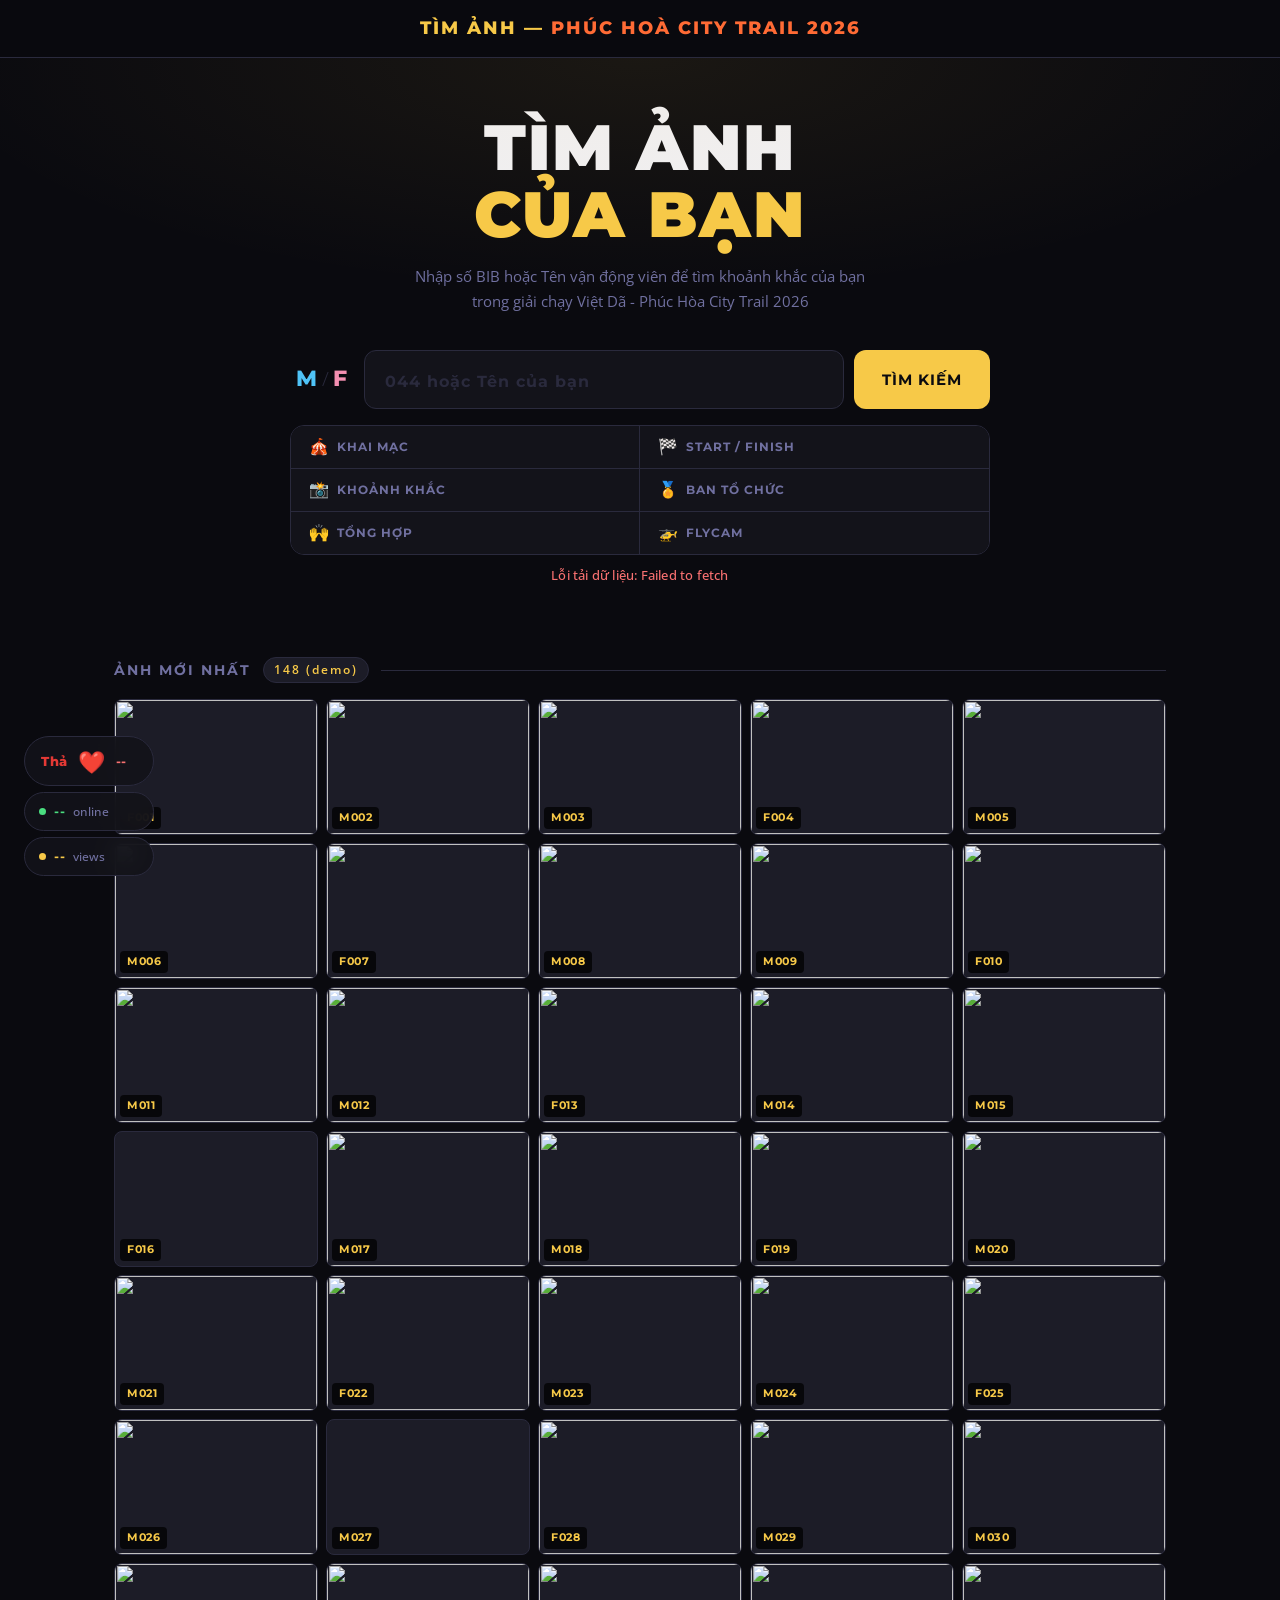
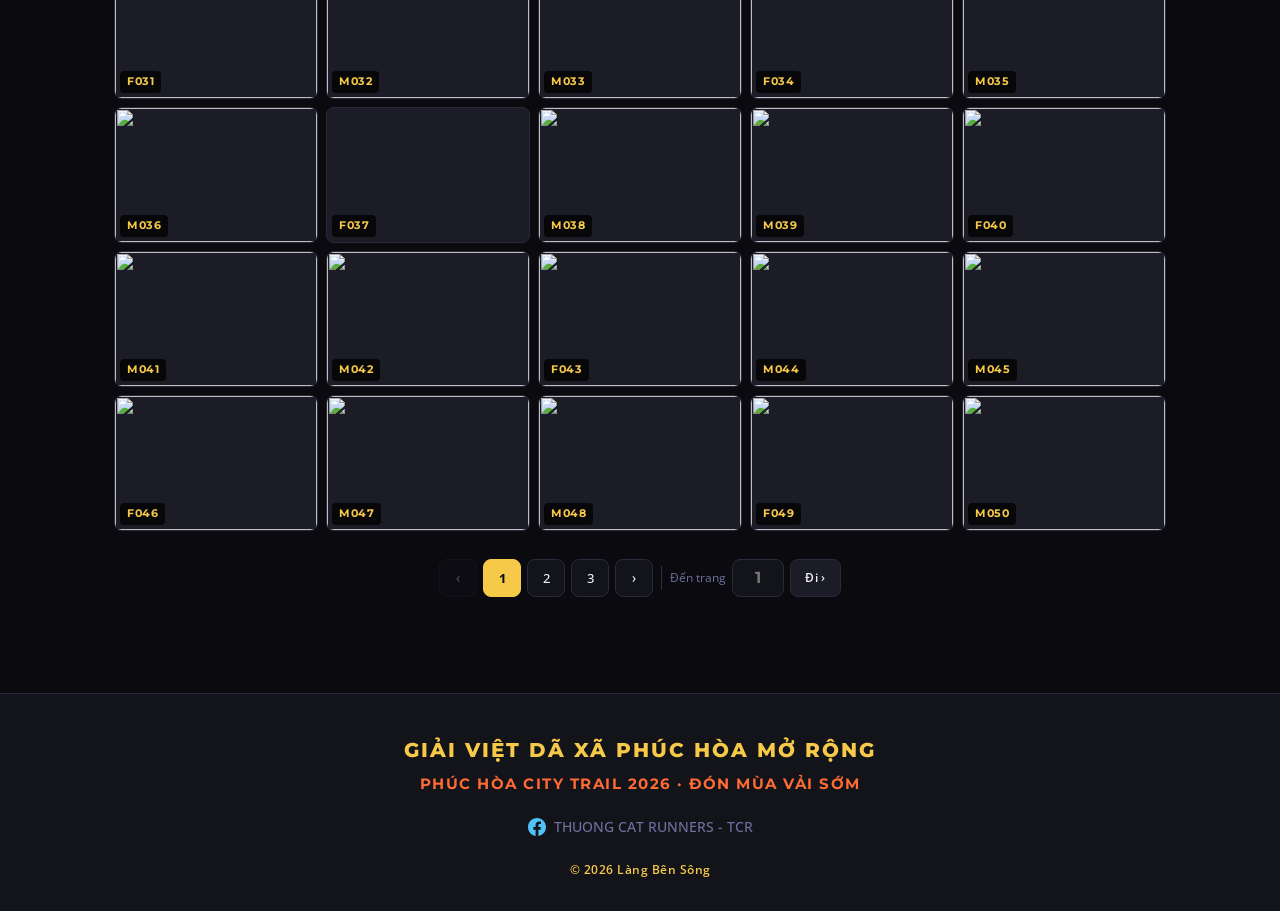
==== commit 20f4e79b: "Update index.html" ====
--- a/index.html
+++ b/index.html
@@ -17,34 +17,33 @@
     }
     * { margin: 0; padding: 0; box-sizing: border-box; }
     body { background: var(--bg); color: var(--text); font-family: var(--font-body); font-size: 15px; line-height: 1.6; min-height: 100vh; overflow-x: hidden; -webkit-font-smoothing: antialiased; }
-    /* ══ HERO BANNER ══ */
-    header { display: none; }
-    .hero { position: relative; padding: 0; overflow: hidden; min-height: 520px; display: flex; flex-direction: column; align-items: center; justify-content: center; }
-    .hero-bg { position: absolute; inset: 0; background: linear-gradient(160deg, #1a0a2e 0%, #0d1a35 40%, #0a0a0f 100%); z-index: 0; }
-    .hero-bg::before { content: ''; position: absolute; inset: 0; background: url('images/banner.jpg') center/cover no-repeat; opacity: 0.50; }
-    .hero-bg::after { content: ''; position: absolute; inset: 0; background: linear-gradient(to bottom, rgba(10,10,15,0.3) 0%, rgba(10,10,15,0.5) 60%, rgba(10,10,15,0.92) 100%); }
-    .hero-content { position: relative; z-index: 2; width: 100%; text-align: center; padding: 56px 20px 44px; display: flex; flex-direction: column; align-items: center; gap: 0; }
-    .hero-top-badge { display: inline-block; background: var(--accent); color: #0a0a0f; font-family: var(--font-display); font-weight: 800; font-size: clamp(11px, 2vw, 14px); letter-spacing: 3px; padding: 7px 22px; border-radius: 4px; margin-bottom: 18px; text-transform: uppercase; box-shadow: 0 4px 20px rgba(247,201,72,0.35); }
-    .hero h1 { font-family: var(--font-display); font-weight: 900; font-size: clamp(42px, 10vw, 96px); letter-spacing: 1px; line-height: 1; margin: 0 0 14px; text-transform: uppercase; color: #fff; text-shadow: 0 4px 30px rgba(0,0,0,0.6); }
+    header { position: sticky; top: 0; z-index: 100; background: rgba(10,10,15,0.95); backdrop-filter: blur(16px); border-bottom: 1px solid var(--border); padding: 14px 24px; display: flex; align-items: center; justify-content: center; }
+    .logo { font-family: var(--font-display); font-size: 18px; font-weight: 800; letter-spacing: 2px; color: var(--accent); text-decoration: none; text-align: center; white-space: nowrap; }
+    .logo span { color: var(--accent2); }
+    @media (max-width: 600px) {
+      .logo { font-size: clamp(10px, 3.2vw, 18px); letter-spacing: 1px; }
+    }
+    .hero { padding: 56px 24px 36px; text-align: center; position: relative; }
+    .hero::before { content: ''; position: absolute; inset: 0; background: radial-gradient(ellipse 80% 60% at 50% 0%, rgba(247,201,72,0.07) 0%, transparent 70%); pointer-events: none; }
+    .hero h1 { font-family: var(--font-display); font-weight: 900; font-size: clamp(32px, 7vw, 64px); letter-spacing: 2px; line-height: 1.05; margin-bottom: 16px; }
     .hero h1 em { font-style: normal; color: var(--accent); }
-    .hero-sub-badge { display: inline-block; background: var(--accent); color: #0a0a0f; font-family: var(--font-display); font-weight: 800; font-size: clamp(10px, 1.8vw, 13px); letter-spacing: 2.5px; padding: 7px 24px; border-radius: 4px; margin-bottom: 14px; text-transform: uppercase; box-shadow: 0 4px 20px rgba(247,201,72,0.35); }
-    .hero-date { font-family: var(--font-display); font-weight: 700; font-size: clamp(11px, 1.8vw, 14px); letter-spacing: 2px; color: rgba(255,255,255,0.75); margin-bottom: 36px; text-transform: uppercase; }
-    .hero-date span { color: var(--accent); margin: 0 8px; }
-    .search-container { max-width: 680px; width: 100%; margin: 0 auto; position: relative; z-index: 10; padding: 0 16px; }
-    .bib-row { display: flex; gap: 0; align-items: stretch; margin-bottom: 16px; background: #fff; border-radius: 50px; overflow: visible; padding: 6px 6px 6px 20px; box-shadow: 0 8px 40px rgba(0,0,0,0.35); }
+    .hero p { color: var(--muted); font-family: var(--font-body); font-size: 15px; font-weight: 400; max-width: 460px; margin: 0 auto 36px; line-height: 1.65; }
+    .search-container { max-width: 700px; margin: 0 auto; position: relative; z-index: 10; }
+    .bib-row { display: flex; gap: 10px; align-items: stretch; margin-bottom: 16px; }
+    .mf-labels { display: flex; align-items: center; gap: 4px; flex-shrink: 0; padding: 0 6px; }
     .mf-m { font-family: var(--font-display); font-size: 22px; font-weight: 800; letter-spacing: 1px; color: #4fc3f7; line-height: 1; }
     .mf-sep { color: var(--border); font-size: 20px; line-height: 1; font-weight: 300; }
     .mf-f { font-family: var(--font-display); font-size: 22px; font-weight: 800; letter-spacing: 1px; color: #f48fb1; line-height: 1; }
     /* ẨN M/F LABELS TRÊN MOBILE */
     @media (max-width: 600px) {
+      .mf-labels { display: none; }
     }
-    .bib-input { flex: 1; padding: 10px 12px; background: transparent; border: none; color: #222; font-family: var(--font-display); font-weight: 600; font-size: 17px; letter-spacing: 0.5px; outline: none; min-width: 0; width: 100%; }
-    .bib-input::placeholder { color: #aaa; font-size: 15px; font-weight: 500; letter-spacing: 0; }
-    .bib-input:focus { outline: none; }
-    .search-btn { padding: 12px 24px; background: #e63946; color: #fff; border: none; border-radius: 44px; font-family: var(--font-display); font-weight: 800; font-size: 14px; letter-spacing: 1px; cursor: pointer; transition: all 0.2s; white-space: nowrap; flex-shrink: 0; box-shadow: 0 4px 16px rgba(230,57,70,0.45); display: flex; align-items: center; justify-content: center; width: 48px; height: 48px; padding: 0; }
-    .search-btn:hover { background: #c1121f; transform: scale(1.06); }
-    .search-btn:active { transform: scale(0.98); }
-    .search-btn-icon { font-size: 20px; line-height: 1; }
+    .bib-input { flex: 1; padding: 15px 20px; background: var(--surface); border: 1px solid var(--border); border-radius: var(--radius); color: var(--text); font-family: var(--font-display); font-weight: 700; font-size: 22px; letter-spacing: 2px; outline: none; transition: border-color 0.2s; min-width: 0; width: 100%; }
+    .bib-input::placeholder { color: var(--border); font-size: 16px; letter-spacing: 1px; }
+    .bib-input:focus { border-color: var(--accent); }
+    .search-btn { padding: 15px 28px; background: var(--accent); color: #0a0a0f; border: none; border-radius: var(--radius); font-family: var(--font-display); font-weight: 700; font-size: 15px; letter-spacing: 1px; cursor: pointer; transition: all 0.2s; white-space: nowrap; flex-shrink: 0; }
+    .search-btn:hover { background: #ffe080; transform: translateY(-1px); }
+    .search-btn:active { transform: translateY(0); }
     #name-results-section { display: none; max-width: 1100px; margin: 32px auto 0; padding: 0 20px; }
     .name-results-header { display: flex; align-items: center; justify-content: space-between; flex-wrap: wrap; gap: 10px; margin-bottom: 18px; }
     .name-results-title { font-family: var(--font-display); font-weight: 800; font-size: 20px; letter-spacing: 1px; color: var(--text); }
@@ -67,16 +66,16 @@
     .bib-clear-btn:hover { background: var(--accent); color: #0a0a0f; }
     .bib-clear-btn.visible { display: flex; }
     .bib-input.has-value { padding-right: 44px; }
-    .autocomplete-dropdown { display: none; position: absolute; top: calc(100% + 8px); left: 16px; right: 16px; background: #fff; border: 1px solid #e0e0e0; border-radius: 16px; z-index: 200; overflow: hidden; box-shadow: 0 12px 40px rgba(0,0,0,0.18); max-height: 260px; overflow-y: auto; }
+    .autocomplete-dropdown { display: none; position: absolute; top: calc(100% + 6px); left: 0; right: 0; background: var(--surface); border: 1px solid var(--border); border-radius: var(--radius); z-index: 200; overflow: hidden; box-shadow: 0 12px 40px rgba(0,0,0,0.5); max-height: 260px; overflow-y: auto; }
     .autocomplete-dropdown.open { display: block; }
-    .ac-item { display: flex; align-items: center; gap: 12px; padding: 10px 16px; cursor: pointer; transition: background 0.15s; border-bottom: 1px solid #f0f0f0; }
+    .ac-item { display: flex; align-items: center; gap: 12px; padding: 10px 16px; cursor: pointer; transition: background 0.15s; border-bottom: 1px solid var(--border); }
     .ac-item:last-child { border-bottom: none; }
-    .ac-item:hover, .ac-item.focused { background: #f9f5e8; }
+    .ac-item:hover, .ac-item.focused { background: var(--surface2); }
     .ac-bib { font-family: var(--font-display); font-weight: 700; font-size: 15px; letter-spacing: 1px; color: var(--accent); min-width: 52px; flex-shrink: 0; }
-    .ac-name { font-family: var(--font-body); font-size: 14px; font-weight: 600; color: #111; flex: 1; overflow: hidden; text-overflow: ellipsis; white-space: nowrap; }
+    .ac-name { font-family: var(--font-body); font-size: 14px; font-weight: 600; color: var(--text); flex: 1; overflow: hidden; text-overflow: ellipsis; white-space: nowrap; }
     .ac-club { font-family: var(--font-body); font-size: 12px; color: var(--muted); white-space: nowrap; max-width: 140px; overflow: hidden; text-overflow: ellipsis; }
     .ac-count { font-family: var(--font-body); font-size: 11px; color: var(--accent2); background: rgba(255,107,53,0.12); padding: 2px 7px; border-radius: 10px; flex-shrink: 0; }
-    .ac-empty { padding: 14px 16px; color: #888; font-size: 13px; text-align: center; }
+    .ac-empty { padding: 14px 16px; color: var(--muted); font-size: 13px; text-align: center; }
     .status-bar { max-width: 700px; margin: 10px auto 0; font-family: var(--font-body); font-size: 13px; font-weight: 500; color: var(--muted); text-align: center; min-height: 20px; letter-spacing: 0.2px; }
     .status-bar.loading { color: var(--accent); }
     .status-bar.success { color: var(--success); }
@@ -97,7 +96,7 @@
     .runner-info-club-name { color: var(--accent); font-weight: 600; }
     .folder-link-btn { display: inline-flex; align-items: center; gap: 8px; padding: 10px 18px; background: var(--surface2); border: 1px solid var(--border); border-radius: 8px; color: var(--text); text-decoration: none; font-family: var(--font-body); font-size: 13px; font-weight: 500; transition: all 0.2s; }
     .folder-link-btn:hover { border-color: var(--accent); color: var(--accent); }
-    .result-grid { display: grid; grid-template-columns: repeat(4, 1fr); gap: 8px; }
+    .result-grid { display: grid; grid-template-columns: repeat(auto-fill, minmax(var(--thumb-w), 1fr)); gap: 8px; }
     .result-card { position: relative; aspect-ratio: var(--thumb-ratio); border-radius: 8px; overflow: hidden; cursor: pointer; background: var(--surface2); border: 1px solid var(--border); transition: all 0.18s; }
     .result-card:hover { transform: scale(1.03); border-color: var(--accent); box-shadow: 0 0 18px rgba(247,201,72,0.18); z-index: 2; }
     .result-card img { width: 100%; height: 100%; object-fit: cover; display: block; }
@@ -133,7 +132,7 @@
     .section-title { font-family: var(--font-display); font-weight: 700; font-size: 14px; letter-spacing: 2px; color: var(--muted); margin-bottom: 16px; display: flex; align-items: center; gap: 12px; }
     .section-title::after { content: ''; flex: 1; height: 1px; background: var(--border); }
     .count-badge { background: var(--surface2); border: 1px solid var(--border); padding: 2px 10px; border-radius: 20px; font-family: var(--font-body); font-size: 12px; font-weight: 600; color: var(--accent); }
-    .photo-grid { display: grid; grid-template-columns: repeat(4, 1fr); gap: 8px; }
+    .photo-grid { display: grid; grid-template-columns: repeat(auto-fill, minmax(180px, 1fr)); gap: 8px; }
     .photo-card { position: relative; aspect-ratio: 3/2; border-radius: 8px; overflow: hidden; cursor: pointer; background: var(--surface2); border: 1px solid var(--border); transition: all 0.18s; }
     .photo-card:hover { transform: scale(1.03); border-color: var(--accent); box-shadow: 0 0 18px rgba(247,201,72,0.18); z-index: 2; }
     .photo-card img { width: 100%; height: 100%; object-fit: cover; }
@@ -184,12 +183,15 @@
     }
 
     /* ══ ALBUM TABS ══ */
-    .album-tabs-outer { max-width: 700px; margin: 10px auto 0; border-radius: 0; overflow: hidden; }
-    .album-tabs-wrap { display: grid; grid-template-columns: 1fr 1fr; gap: 8px; }
-    .album-tab-btn { display: inline-flex; align-items: center; justify-content: flex-start; gap: 7px; padding: 13px 18px; background: linear-gradient(to bottom, rgba(247,201,72,0.09) 0%, var(--bg) 100%); border: none; border-top: 2px solid var(--border); color: var(--muted); font-family: var(--font-display); font-weight: 700; font-size: 12px; letter-spacing: 1px; cursor: pointer; transition: all 0.22s; white-space: nowrap; position: relative; overflow: hidden; width: 100%; border-radius: 0; }
-    .album-tab-btn::before { display: none; }
-    .album-tab-btn:hover { background: linear-gradient(to bottom, rgba(247,201,72,0.15) 0%, var(--bg) 100%); color: var(--text); border-top-color: var(--accent); }
-    .album-tab-btn.active { background: linear-gradient(to bottom, rgba(247,201,72,0.20) 0%, var(--bg) 100%); color: var(--accent); border-top: 2px solid var(--accent); }
+    .album-tabs-outer { max-width: 700px; margin: 10px auto 0; border: 1px solid var(--border); border-radius: 14px; overflow: hidden; }
+    .album-tabs-wrap { display: grid; grid-template-columns: 1fr 1fr; }
+    .album-tab-btn { display: inline-flex; align-items: center; justify-content: flex-start; gap: 7px; padding: 13px 18px; background: var(--surface); border: none; border-right: 1px solid var(--border); border-bottom: 1px solid var(--border); color: var(--muted); font-family: var(--font-display); font-weight: 700; font-size: 12px; letter-spacing: 1px; cursor: pointer; transition: all 0.22s; white-space: nowrap; position: relative; overflow: hidden; width: 100%; }
+    .album-tab-btn:nth-child(2n)       { border-right: none; }
+    .album-tab-btn:nth-last-child(-n+2) { border-bottom: none; }
+    .album-tab-btn::before { content: ''; position: absolute; inset: 0; background: linear-gradient(135deg, rgba(247,201,72,0.08), transparent); opacity: 0; transition: opacity 0.22s; }
+    .album-tab-btn:hover { background: var(--surface2); color: var(--text); }
+    .album-tab-btn:hover::before { opacity: 1; }
+    .album-tab-btn.active { background: linear-gradient(135deg, rgba(247,201,72,0.13), rgba(255,107,53,0.07)); color: var(--accent); }
     .album-tab-btn .tab-icon { font-size: 16px; line-height: 1; }
     .album-tab-btn .tab-count { background: rgba(247,201,72,0.15); color: var(--accent); font-family: var(--font-body); font-size: 11px; font-weight: 700; padding: 1px 7px; border-radius: 20px; letter-spacing: 0; }
     .tab-count .tc-sep { color: rgba(247,201,72,0.4); margin: 0 3px; font-weight: 300; }
@@ -202,7 +204,7 @@
     .album-back-btn { display: inline-flex; align-items: center; gap: 8px; padding: 10px 20px; background: linear-gradient(135deg, rgba(247,201,72,0.12), rgba(255,107,53,0.08)); border: 1.5px solid var(--accent); border-radius: 10px; color: var(--accent); font-family: var(--font-display); font-size: 13px; font-weight: 700; letter-spacing: 0.5px; cursor: pointer; transition: all 0.2s; white-space: nowrap; flex-shrink: 0; box-shadow: 0 0 10px rgba(247,201,72,0.1); }
     .album-back-btn:hover { background: linear-gradient(135deg, rgba(247,201,72,0.22), rgba(255,107,53,0.14)); box-shadow: 0 0 18px rgba(247,201,72,0.22); transform: translateY(-1px); }
     .album-back-btn:active { transform: translateY(0); }
-    .album-grid { display: grid; grid-template-columns: repeat(4, 1fr); gap: 8px; }
+    .album-grid { display: grid; grid-template-columns: repeat(auto-fill, minmax(var(--thumb-w), 1fr)); gap: 8px; }
     .album-card { position: relative; aspect-ratio: var(--thumb-ratio); border-radius: 8px; overflow: hidden; cursor: pointer; background: var(--surface2); border: 1px solid var(--border); transition: all 0.18s; }
     .album-card:hover { transform: scale(1.03); border-color: var(--accent); box-shadow: 0 0 18px rgba(247,201,72,0.18); z-index: 2; }
     .album-card img { width: 100%; height: 100%; object-fit: cover; display: block; }
@@ -213,9 +215,7 @@
       header { padding: 10px 12px; }
       .logo { font-size: clamp(9px, 3vw, 16px); letter-spacing: 0.5px; }
       .viewer-bib { font-size: 24px; }
-      .photo-grid  { grid-template-columns: repeat(2, 1fr); }
-      .result-grid { grid-template-columns: repeat(2, 1fr); }
-      .album-grid  { grid-template-columns: repeat(2, 1fr); }
+      .photo-grid { grid-template-columns: repeat(auto-fill, minmax(140px, 1fr)); }
       .bib-input { font-size: 20px; letter-spacing: 3px; }
       .search-btn { padding: 15px 14px; font-size: 13px; }
       .bib-row { flex-wrap: nowrap; }
@@ -255,37 +255,15 @@
       .heart-label { font-size: 11px; }
     }
 
-    .heart-icon-wrap { position: relative; width: 32px; height: 28px; flex-shrink: 0; display: flex; align-items: center; justify-content: center; }
-    .vn-flag { width: 32px; height: 28px; display: block; filter: drop-shadow(0 2px 6px rgba(229,57,53,0.55)); animation: heartPulse 1.8s ease-in-out infinite; }
-    @keyframes heartPulse {
-      0%   { transform: scale(1); }
-      14%  { transform: scale(1.12); }
-      28%  { transform: scale(1); }
-      42%  { transform: scale(1.07); }
-      56%  { transform: scale(1); }
-      100% { transform: scale(1); }
-    }
-    /* Vòng sáng tỏa ra */
-    .heart-ring {
-      display: block;
-      position: absolute;
-      border-radius: 50%;
-      border: 2px solid rgba(229,57,53,0.7);
-      width: 32px; height: 32px;
-      top: 50%; left: 50%;
-      transform: translate(-50%, -50%) scale(0.5);
-      opacity: 0;
-      animation: ringPulse 2.4s ease-out infinite;
-      pointer-events: none;
-    }
-    .heart-ring.ring2 { animation-delay: 0.8s; }
-    .heart-ring.ring3 { animation-delay: 1.6s; }
-    @keyframes ringPulse {
-      0%   { transform: translate(-50%, -50%) scale(0.5); opacity: 0.8; border-color: rgba(229,57,53,0.8); }
-      100% { transform: translate(-50%, -50%) scale(3.2); opacity: 0;   border-color: rgba(229,57,53,0); }
-    }
-    .heart-pill.beat .vn-flag { animation: heartBeat 0.42s ease-out forwards, heartPulse 1.8s ease-in-out 0.42s infinite; }
-    @keyframes heartBeat { 0% { transform: scale(1); } 25% { transform: scale(1.4); } 60% { transform: scale(1.15); } 100% { transform: scale(1); } }
+    .heart-icon-wrap { position: relative; width: 28px; height: 28px; flex-shrink: 0; display: flex; align-items: center; justify-content: center; }
+    .heart-icon { font-size: 22px; line-height: 1; display: block; animation: heartPulse 2s ease-in-out infinite; transform-origin: center; }
+    @keyframes heartPulse { 0%, 100% { transform: scale(1); } 40% { transform: scale(1.18); } 70% { transform: scale(1.06); } }
+    .heart-ring { position: absolute; inset: 0; border-radius: 50%; border: 2px solid rgba(248,113,113,0); pointer-events: none; }
+    .heart-ring-1 { animation: ringOut 2s ease-out 0s infinite; }
+    .heart-ring-2 { animation: ringOut 2s ease-out 0.65s infinite; }
+    @keyframes ringOut { 0% { transform: scale(0.6); border-color: rgba(248,113,113,0.7); } 100% { transform: scale(2.4); border-color: rgba(248,113,113,0); } }
+    .heart-pill.beat .heart-icon { animation: heartBeat 0.42s ease-out forwards; }
+    @keyframes heartBeat { 0% { transform: scale(1); } 25% { transform: scale(1.55); } 60% { transform: scale(1.2); } 100% { transform: scale(1); } }
     .heart-count { font-family: var(--font-display); font-weight: 700; font-size: 13px; letter-spacing: 0.5px; color: #f87171; transition: color 0.3s; }
     .float-heart { position: fixed; pointer-events: none; z-index: 4000; animation: floatUp 1.4s ease-out forwards; font-size: 18px; }
     @keyframes floatUp { 0% { opacity: 1; transform: translateY(0) scale(1) rotate(var(--r0)); } 30% { opacity: 1; transform: translateY(-60px) scale(1.3) rotate(var(--r1)); } 70% { opacity: 0.7; transform: translateY(-130px) scale(1.1) rotate(var(--r2)); } 100% { opacity: 0; transform: translateY(-220px) scale(0.6) rotate(var(--r3)); } }
@@ -294,54 +272,59 @@
 <body>
 
 <div class="lychee-loading" id="lychee-loading">
-  <div class="lychee-bounce">🌿</div>
+  <div class="lychee-bounce">🍒</div>
   <div class="lychee-shadow"></div>
-  <div class="lychee-text"><em>Em đang load ảnh với Pace 1.2</em> chờ em chút nha </div>
+  <div class="lychee-text"><em>Vải đang được trẩy,</em> bạn chờ tôi chút nha 🌿</div>
 </div>
 
+<header>
+  <a class="logo" href="#">TÌM ẢNH — <span>PHÚC HOÀ CITY TRAIL 2026</span></a>
+</header>
+
 <div class="hero">
-  <div class="hero-bg"></div>
-  <div class="hero-content">
-    <div class="hero-top-badge">TÌM ẢNH GIẢI CHẠY</div>
-    <h1>BƯỚC CHÂN<br><em>DI SẢN</em> 2026</h1>
-    <div class="hero-sub-badge">LỄ HỘI TRUYỀN THỐNG ĐÌNH LÀNG THƯỢNG CÁT 2026</div>
-    <div class="hero-date">Tháng 4, 2026 <span>•</span> THƯỢNG CÁT, HÀ NỘI</div>
-    <div class="search-container">
-      <div class="bib-row" style="position:relative;">
-        <div style="flex:1;position:relative;min-width:0;display:flex;align-items:center;">
-          <input class="bib-input" id="bib-input" type="text" inputmode="text"
-                 placeholder="Tìm ẢNH theo BIB hoặc Tên của bạn..." maxlength="50"
-                 oninput="onBibInputChange(this)"
-                 onkeydown="onBibInputKeyDown(event)"
-                 autocomplete="off">
-          <button class="bib-clear-btn" id="bib-clear-btn" onclick="clearBibInput()" title="Xóa" tabindex="-1">✕</button>
-        </div>
-        <button class="search-btn" id="search-btn-main" onclick="searchByBib()" title="Tìm kiếm"><span class="search-btn-icon">🔍</span></button>
-        <div class="autocomplete-dropdown" id="autocomplete-dropdown" style="left:0;right:0;"></div>
+  <h1>TÌM ẢNH<br><em>CỦA BẠN</em></h1>
+  <p>Nhập số BIB hoặc Tên vận động viên để tìm khoảnh khắc của bạn trong giải chạy Việt Dã - Phúc Hòa City Trail 2026</p>
+  <div class="search-container">
+    <div class="bib-row">
+      <div class="mf-labels">
+        <span class="mf-m">M</span><span class="mf-sep">/</span><span class="mf-f">F</span>
       </div>
+      <div style="flex:1;position:relative;min-width:0;">
+        <input class="bib-input" id="bib-input" type="text" inputmode="text"
+               placeholder="044 hoặc Tên của bạn" maxlength="50"
+               oninput="onBibInputChange(this)"
+               onkeydown="onBibInputKeyDown(event)"
+               autocomplete="off">
+        <button class="bib-clear-btn" id="bib-clear-btn" onclick="clearBibInput()" title="Xóa" tabindex="-1">✕</button>
+        <div class="autocomplete-dropdown" id="autocomplete-dropdown"></div>
+      </div>
+      <button class="search-btn" id="search-btn-main" onclick="searchByBib()">TÌM KIẾM</button>
+    </div>
     <div class="album-tabs-outer">
     <div class="album-tabs-wrap">
       <button class="album-tab-btn" id="tab-khai-mac"     onclick="openAlbumTab('khai-mac')">
-        <span class="tab-icon">🎪</span> KHAI MẠC / TRAO GIẢI
+        <span class="tab-icon">🎪</span> KHAI MẠC
       </button>
       <button class="album-tab-btn" id="tab-start-finish" onclick="openAlbumTab('start-finish')">
         <span class="tab-icon">🏁</span> START / FINISH
       </button>
-      <button class="album-tab-btn" id="tab-kid-run"  onclick="openAlbumTab('kid-run')">
-        <span class="tab-icon">📸</span> KID RUN
+      <button class="album-tab-btn" id="tab-khoanh-khac"  onclick="openAlbumTab('khoanh-khac')">
+        <span class="tab-icon">📸</span> KHOẢNH KHẮC
       </button>
-      <button class="album-tab-btn" id="tab-tong-hop"          onclick="openAlbumTab('tong-hop')">
+      <button class="album-tab-btn" id="tab-btc"          onclick="openAlbumTab('btc')">
+        <span class="tab-icon">🏅</span> BAN TỔ CHỨC
+      </button>
+      <button class="album-tab-btn" id="tab-tong-hop"      onclick="openAlbumTab('tong-hop')">
         <span class="tab-icon">🙌</span> TỔNG HỢP
       </button>
-	  <button class="album-tab-btn" id="tab-btc"          onclick="openAlbumTab('btc')">
-        <span class="tab-icon">🏅</span> BAN TỔ CHỨC
+      <button class="album-tab-btn" id="tab-flycam"      onclick="openAlbumTab('flycam')">
+        <span class="tab-icon">🚁</span> FLYCAM
       </button>
     </div>
     </div>
-      <div class="status-bar" id="status-bar"></div>
-      <div class="progress-wrap" id="progress-wrap"><div class="progress-fill" id="progress-fill"></div></div>
-      <div class="notice-banner" style="display:none;"></div>
-    </div>
+    <div class="status-bar" id="status-bar"></div>
+    <div class="progress-wrap" id="progress-wrap"><div class="progress-fill" id="progress-fill"></div></div>
+    <div class="notice-banner" style="display:none;"></div>
   </div>
 </div>
 
@@ -418,14 +401,14 @@
 </div>
 
 <footer style="border-top:1px solid var(--border);margin-top:60px;padding:40px 24px 32px;text-align:center;background:var(--surface);">
-  <div style="font-family:'Montserrat','Segoe UI',sans-serif;font-weight:800;font-size:clamp(14px,3vw,20px);letter-spacing:2px;color:var(--accent);margin-bottom:6px;">LỄ HỘI TRUYỀN THỐNG ĐÌNH LÀNG THƯỢNG CÁT 2026</div>
-  <div style="font-family:'Montserrat','Segoe UI',sans-serif;font-weight:700;font-size:clamp(11px,2vw,15px);letter-spacing:1.5px;color:var(--accent2);margin-bottom:20px;">GIẢI CHẠY - BƯỚC CHÂN DI SẢN</div>
+  <div style="font-family:'Montserrat','Segoe UI',sans-serif;font-weight:800;font-size:clamp(14px,3vw,20px);letter-spacing:2px;color:var(--accent);margin-bottom:6px;">GIẢI VIỆT DÃ XÃ PHÚC HÒA MỞ RỘNG</div>
+  <div style="font-family:'Montserrat','Segoe UI',sans-serif;font-weight:700;font-size:clamp(11px,2vw,15px);letter-spacing:1.5px;color:var(--accent2);margin-bottom:20px;">PHÚC HÒA CITY TRAIL 2026 · ĐÓN MÙA VẢI SỚM</div>
   <a href="https://www.facebook.com/thuongcatrunners" target="_blank" style="display:inline-flex;align-items:center;gap:8px;color:var(--muted);text-decoration:none;font-family:var(--font-body);font-size:14px;font-weight:500;transition:color 0.2s;" onmouseover="this.style.color='#4fc3f7'" onmouseout="this.style.color='var(--muted)'">
     <svg width="18" height="18" viewBox="0 0 24 24" fill="#4fc3f7"><path d="M24 12.073C24 5.405 18.627 0 12 0S0 5.405 0 12.073C0 18.1 4.388 23.094 10.125 24v-8.437H7.078v-3.49h3.047V9.41c0-3.025 1.791-4.697 4.533-4.697 1.312 0 2.686.236 2.686.236v2.97h-1.513c-1.491 0-1.956.93-1.956 1.886v2.268h3.328l-.532 3.49h-2.796V24C19.612 23.094 24 18.1 24 12.073z"/></svg>
     THUONG CAT RUNNERS - TCR
   </a>
-  <div style="margin-top:1px;font-family:var(--font-body);font-size:12px;letter-spacing:0.5px;">
-    <a href="https://web.facebook.com/thuongcatbactuliemhanoi" target="_blank" style="color:gray;text-decoration:none;font-weight:600;transition:color 0.2s;" onmouseover="this.style.color='gray'" onmouseout="this.style.color=gray">© 2026 Làng Bên Sông</a>
+  <div style="margin-top:18px;font-family:var(--font-body);font-size:12px;letter-spacing:0.5px;">
+    <a href="https://web.facebook.com/thuongcatbactuliemhanoi" target="_blank" style="color:var(--accent);text-decoration:none;font-weight:600;transition:color 0.2s;" onmouseover="this.style.color='#ffe080'" onmouseout="this.style.color='var(--accent)'">© 2026 Làng Bên Sông</a>
   </div>
 </footer>
 
@@ -435,12 +418,9 @@
   <div class="heart-pill" id="heart-pill" title="Thả tim — cảm ơn bạn!" onclick="toggleHeart()" style="cursor:pointer;">
     <span class="heart-label">Thả</span>
     <div class="heart-icon-wrap" id="heart-icon-wrap">
-      <svg class="vn-flag" id="heart-icon" viewBox="0 0 32 28" xmlns="http://www.w3.org/2000/svg">
-        <path d="M16 24 C16 24 4 16 4 9 C4 5.7 6.7 3 10 3 C12.2 3 14.2 4.2 15.3 6 C15.6 6.5 16.4 6.5 16.7 6 C17.8 4.2 19.8 3 22 3 C25.3 3 28 5.7 28 9 C28 16 16 24 16 24Z" fill="#e53935"/>
-      </svg>
-      <span class="heart-ring ring1"></span>
-      <span class="heart-ring ring2"></span>
-      <span class="heart-ring ring3"></span>
+      <span class="heart-ring heart-ring-1"></span>
+      <span class="heart-ring heart-ring-2"></span>
+      <span class="heart-icon" id="heart-icon">❤️</span>
     </div>
     <span class="heart-count" id="heart-count">--</span>
     <span></span>
@@ -457,10 +437,10 @@
 
 <script>
 const CONFIG = {
-  jsonUrl:        'https://raw.githubusercontent.com/tcr-challenge/buochandisan2026/main/photos.json',
-  runnersUrl:     'https://raw.githubusercontent.com/tcr-challenge/buochandisan2026/main/runners.json',
+  jsonUrl:        'https://raw.githubusercontent.com/tcr-challenge/phuchoa2026/main/photos.json',
+  runnersUrl:     'https://raw.githubusercontent.com/tcr-challenge/phuchoa2026/main/runners.json',
   folderTemplate: 'https://drive.google.com/drive/folders/1_z_YUXz1HzP8VEbjufSCeL6il8XEotdG',
-  // prefixes không cần nữa — BIB thuần 4 số
+  prefixes:       ['M', 'F'],
 };
 
 const IS_MOBILE = /Android|iPhone|iPad|iPod|Mobile/i.test(navigator.userAgent) || window.innerWidth < 600;
@@ -482,10 +462,10 @@
   );
   BROWSE_PHOTOS = [...priority, ...rest];
 }
-const BROWSE_PAGE_SIZE = IS_MOBILE ? 12 : 24;
+const BROWSE_PAGE_SIZE = IS_MOBILE ? 24 : 50;
 let viewerAllList = [];
 let viewerPage    = 1;
-const VIEWER_PAGE_SIZE = 24;
+const VIEWER_PAGE_SIZE = 50;
 let viewerIndex   = 0;
 
 document.addEventListener('DOMContentLoaded', () => { fetchAll(); });
@@ -521,13 +501,13 @@
 
 function loadDemoData() {
   PHOTOS = Array.from({length: 148}, (_, i) => {
-    const num = String(i + 1).padStart(4, '0');
+    const num = String(i + 1).padStart(3, '0');
     const prefix = i % 3 === 0 ? 'F' : 'M';
     const bib = prefix + num;
     const tabs = ['khai-mac', 'start-finish', 'khoanh-khac'];
     return { id: 'demo_' + i, bib, thumb: 'https://picsum.photos/seed/' + bib + '/300/200', full: 'https://picsum.photos/seed/' + bib + '/900/600', folderUrl: '', drive: 1, tab: tabs[i % 3] };
   });
-  RUNNERS = { 'M0001': { name: 'NGUYỄN VĂN A', club: 'TCR - THUONG CAT RUNNERS' }, 'F0002': { name: 'TRẦN THỊ B', club: 'RUN4SELF' } };
+  RUNNERS = { 'M001': { name: 'NGUYỄN VĂN A', club: 'TCR - THUONG CAT RUNNERS' }, 'F002': { name: 'TRẦN THỊ B', club: 'RUN4SELF' } };
   document.getElementById('total-count').textContent = PHOTOS.length + ' (demo)';
   browsePage = 1;
   buildBrowseOrder();
@@ -537,90 +517,46 @@
 
 function lookupRunner(bib) {
   if (!bib || !Object.keys(RUNNERS).length) return null;
-  const digits = bib.toString().replace(/[^0-9]/g, "");
-  const key4   = digits.padStart(4, "0");
-  const keyRaw = digits.replace(/^0+/, '') || "0";
-  return RUNNERS[bib] || RUNNERS[key4] || RUNNERS[digits] || RUNNERS[keyRaw] || null;
+  const b = bib.toString().toUpperCase().trim();
+  if (RUNNERS[b]) return RUNNERS[b];
+  const digits = b.replace(/^[MF]/, '');
+  if (RUNNERS[digits]) return RUNNERS[digits];
+  const alt = b.startsWith('M') ? 'F' + digits : b.startsWith('F') ? 'M' + digits : null;
+  if (alt && RUNNERS[alt]) return RUNNERS[alt];
+  return null;
 }
 
 let acFocusIdx = -1;
 
-// ── BIB: chỉ cho phép nhập đúng 4 chữ số ──
-function isLikelyBib(raw) { return /^\d{1,4}$/.test(raw.trim()); }
-function isExactBib(raw)  { return /^\d{4}$/.test(raw.trim()); }
-
-// ── Nickname dictionary: từ khoá → tên chính thức (không dấu, viết hoa) ──
-// Key là từ khoá nickname (không dấu, hoa), value là mảng từ có thể là tên chính
-// Hệ thống tự học: nếu query có dạng "Tên + mô tả" thì bóc tách tên để tìm
-function extractNameFromNickQuery(rawQ) {
-  // Bóc tách: nếu query gồm nhiều từ, thử từng từ riêng lẻ xem có phải tên không
-  // Ưu tiên: từ đầu tiên viết hoa → có thể là tên chính
-  const words = rawQ.trim().split(/\s+/);
-  // Trả về mảng "ứng viên tên" theo thứ tự ưu tiên: từ đầu, từ cuối, toàn bộ
-  const candidates = [];
-  if (words.length > 1) {
-    candidates.push(words[0]);           // "Tuấn" trong "Tuấn đi bộ"
-    candidates.push(words[words.length - 1]); // từ cuối
-  }
-  candidates.push(rawQ.trim());          // toàn bộ query (fallback)
-  return candidates;
-}
-
-// Tính điểm ưu tiên cho 1 kết quả với query
-function scoreRunner(info, bib, q, qRaw) {
-  const nameNorm  = removeVietnameseTones((info.name || '').toUpperCase());
-  const clubNorm  = removeVietnameseTones((info.club || '').toUpperCase());
-  const nameWords = nameNorm.split(/\s+/);
-  const lastName  = nameWords[nameWords.length - 1]; // tên cuối = tên gọi VN
-
-  let score = 0;
-  let matched = false;
-
-  // === Ưu tiên 1: Khớp chính xác tên cuối ===
-  if (lastName === q) { score = 100; matched = true; }
-  // === Ưu tiên 2: Tên cuối bắt đầu bằng query ===
-  else if (lastName.startsWith(q)) { score = 80; matched = true; }
-  // === Ưu tiên 3: Tên cuối chứa query ===
-  else if (lastName.includes(q)) { score = 60; matched = true; }
-  // === Ưu tiên 4: Bất kỳ từ nào trong tên khớp chính xác ===
-  else if (nameWords.some(w => w === q)) { score = 50; matched = true; }
-  // === Ưu tiên 5: Tên đầy đủ bắt đầu bằng query ===
-  else if (nameNorm.startsWith(q)) { score = 40; matched = true; }
-  // === Ưu tiên 6: Tên đầy đủ chứa query ===
-  else if (nameNorm.includes(q)) { score = 20; matched = true; }
-  // === Ưu tiên 7: Nickname — query gồm nhiều từ, từ đầu khớp tên cuối ===
-  else {
-    const nickCandidates = extractNameFromNickQuery(removeVietnameseTones(qRaw.toUpperCase()));
-    for (const cand of nickCandidates) {
-      if (cand.length < 2) continue;
-      if (lastName === cand) { score = 35; matched = true; break; }
-      if (lastName.startsWith(cand)) { score = 25; matched = true; break; }
-      if (nameWords.some(w => w === cand)) { score = 15; matched = true; break; }
+function isLikelyBib(raw) { return /^[MmFf]?\d+$/.test(raw.trim()); }
+
+function searchRunnersByName(query) {
+  if (!query || query.length < 2) return [];
+  const q = removeVietnameseTones(query.toUpperCase().trim());
+  const results = [];
+  for (const [bib, info] of Object.entries(RUNNERS)) {
+    const nameNorm = removeVietnameseTones((info.name || '').toUpperCase());
+    const clubNorm = removeVietnameseTones((info.club || '').toUpperCase());
+    const nameWords = nameNorm.split(/\s+/);
+    const matchesName = nameNorm.includes(q) || nameWords.some(w => w.startsWith(q));
+    const matchesClub = clubNorm.includes(q);
+    if (matchesName || matchesClub) {
+      const bibDigits = bib.replace(/^[MmFf]/, '');
+      const bibPhotos = PHOTOS.filter(p => {
+        if (!p.bib) return false;
+        const pb = p.bib.toUpperCase();
+        return pb === bib.toUpperCase() || pb.replace(/^[MF]/, '') === bibDigits;
+      });
+      const photoCount = bibPhotos.length;
+      const randomPhoto = bibPhotos.length ? bibPhotos[Math.floor(Math.random() * bibPhotos.length)] : null;
+      results.push({ bib, name: info.name || '', club: info.club || '', photoCount, thumb: randomPhoto ? randomPhoto.thumb : null });
     }
   }
-  // Thưởng thêm nếu club khớp
-  if (!matched && clubNorm.includes(q)) { score = 5; matched = true; }
-
-  return { matched, score };
-}
-
-function searchRunnersByName(query) {
-  if (!query || query.length < 2) return [];
-  const qRaw = query.trim();
-  const q    = removeVietnameseTones(qRaw.toUpperCase());
-  const results = [];
-
-  for (const [bib, info] of Object.entries(RUNNERS)) {
-    const { matched, score } = scoreRunner(info, bib, q, qRaw);
-    if (!matched) continue;
-    const bibPhotos  = PHOTOS.filter(p => p.bib && p.bib === bib);
-    const photoCount = bibPhotos.length;
-    const randomPhoto = bibPhotos.length ? bibPhotos[Math.floor(Math.random() * bibPhotos.length)] : null;
-    results.push({ bib, name: info.name || '', club: info.club || '', photoCount, thumb: randomPhoto ? randomPhoto.thumb : null, _score: score });
-  }
-
-  // Sắp xếp: score cao nhất lên đầu, cùng score thì theo bib
-  results.sort((a, b) => (b._score - a._score) || a.bib.localeCompare(b.bib));
+  results.sort((a, b) => {
+    const an = removeVietnameseTones(a.name.toUpperCase()).startsWith(q) ? 0 : 1;
+    const bn = removeVietnameseTones(b.name.toUpperCase()).startsWith(q) ? 0 : 1;
+    return an - bn || a.bib.localeCompare(b.bib);
+  });
   return results;
 }
 
@@ -648,16 +584,11 @@
 }
 
 function onBibInputChange(el) {
-  let raw = el.value;
-  // Nếu đang nhập thuần số: chặn không cho quá 4 ký tự
-  if (/^\d+$/.test(raw)) {
-    if (raw.length > 4) { raw = raw.slice(0, 4); el.value = raw; }
-  }
+  const raw = el.value;
   acFocusIdx = -1;
   toggleClearBtn(raw);
   if (!raw.trim()) { closeAutocomplete(); return; }
-  // Nếu là số thì không gợi ý tên, chỉ chờ nhấn tìm
-  if (/^\d+$/.test(raw.trim())) { closeAutocomplete(); return; }
+  if (isLikelyBib(raw)) { closeAutocomplete(); return; }
   const results = searchRunnersByName(raw);
   renderAutocomplete(results, raw);
 }
@@ -749,29 +680,23 @@
   closeAutocomplete();
   const raw = document.getElementById('bib-input').value.trim();
   if (!raw) { showToast('Vui lòng nhập số BIB hoặc tên VĐV', 'error'); return; }
-
-  // ── Tìm theo BIB (thuần số) ──
-  if (/^\d+$/.test(raw)) {
-    if (raw.length !== 4) {
-      showToast('Số BIB phải đúng 4 chữ số (ví dụ: 0044)', 'error');
-      return;
-    }
-    document.getElementById('name-results-section').style.display = 'none';
-    const bib4 = raw; // đã đúng 4 số
-    setStatus('Đang tìm BIB ' + bib4 + '...', 'loading');
-    const matches = PHOTOS.filter(p => p.bib === bib4);
-    if (matches.length === 0) { setStatus('', ''); showViewer([], bib4, bib4); return; }
-    setStatus('✓ Tìm thấy ' + matches.length + ' ảnh', 'success');
-    setTimeout(() => setStatus('', ''), 2500);
-    showViewer(matches, bib4, bib4);
-    return;
+  if (!isLikelyBib(raw)) {
+    const found = searchRunnersByName(raw);
+    if (found.length === 0) { showToast('Không tìm thấy vận động viên "' + raw + '"', 'error'); return; }
+    else if (found.length === 1) { selectRunnerFromAc(found[0].bib); return; }
+    else { showNameResults(found, raw); return; }
   }
-
-  // ── Tìm theo tên / nickname ──
-  const found = searchRunnersByName(raw);
-  if (found.length === 0) { showToast('Không tìm thấy vận động viên "' + raw + '"', 'error'); return; }
-  if (found.length === 1) { selectRunnerFromAc(found[0].bib); return; }
-  showNameResults(found, raw);
+  document.getElementById('name-results-section').style.display = 'none';
+  const digits = raw.replace(/[^0-9]/g, '');
+  if (!digits) { showToast('Vui lòng nhập số BIB hợp lệ', 'error'); return; }
+  const last3  = digits.slice(-3).padStart(3, '0');
+  const allBibs = CONFIG.prefixes.map(p => p.toUpperCase() + last3);
+  setStatus('Đang tìm BIB ' + allBibs.join(' / ') + '...', 'loading');
+  const matches = PHOTOS.filter(p => { const pb = p.bib.toUpperCase(); return allBibs.some(bib => pb === bib); });
+  if (matches.length === 0) { setStatus('', ''); showViewer([], allBibs.join(' / '), last3); return; }
+  setStatus('✓ Tìm thấy ' + matches.length + ' ảnh', 'success');
+  setTimeout(() => setStatus('', ''), 2500);
+  showViewer(matches, allBibs.join(' / '), last3);
 }
 
 function showViewer(list, label, digits) {
@@ -784,7 +709,9 @@
   const card   = document.getElementById('runner-info-card');
   const nameEl = document.getElementById('runner-info-name');
   const clubEl = document.getElementById('runner-info-club');
-  const runner = lookupRunner(digits || '');
+  const runnerM = lookupRunner('M' + (digits || '').padStart(3,'0'));
+  const runnerF = lookupRunner('F' + (digits || '').padStart(3,'0'));
+  const runner  = runnerM || runnerF;
   if (runner && (runner.name || runner.club)) {
     nameEl.textContent = runner.name || '';
     clubEl.textContent = (runner.club && runner.club.trim() && runner.club.toLowerCase() !== 'nan') ? runner.club : 'non team';
@@ -984,14 +911,14 @@
 function showToast(msg, type) { const t = document.getElementById('toast'); t.textContent = msg; t.className = 'toast show' + (type ? ' ' + type : ''); setTimeout(() => t.className = 'toast', 3000); }
 
 const ALBUM_DEFS = [
-  { key: 'khai-mac',     label: 'KHAI MẠC / TRAO GIẢI',      icon: '🎪' },
+  { key: 'khai-mac',     label: 'KHAI MẠC',      icon: '🎪' },
   { key: 'start-finish', label: 'START / FINISH', icon: '🏁' },
-  { key: 'kid-run',  label: 'KID RUN',   icon: '📸' },
-  { key: 'tong-hop', label: 'TỔNG HỢP',    icon: '🙌' },
-  { key: 'btc', label: 'BAN TỔ CHỨC',    icon: '🏅' },
+  { key: 'khoanh-khac',  label: 'KHOẢNH KHẮC',   icon: '📸' },
+  { key: 'btc',          label: 'BAN TỔ CHỨC',    icon: '🏅' },
+  { key: 'tong-hop',      label: 'TỔNG HỢP',       icon: '🙌' },
+  { key: 'flycam',        label: 'FLYCAM',          icon: '🚁' },
 ];
-
-const ALBUM_PAGE_SIZE = 24;
+const ALBUM_PAGE_SIZE = 50;
 let activeAlbumKey   = null;
 let albumCurrentList = [];
 let albumPage        = 1;
@@ -1079,14 +1006,13 @@
 
 (function () {
   const firebaseConfig = {
-    apiKey: "AIzaSyD9kOdlwT6jEtX3QdNZyq8h7khuNoammS8",
-    authDomain: "bcds2026-9c6a6.firebaseapp.com",
-    databaseURL: "https://bcds2026-9c6a6-default-rtdb.asia-southeast1.firebasedatabase.app",
-    projectId: "bcds2026-9c6a6",
-    storageBucket: "bcds2026-9c6a6.firebasestorage.app",
-    messagingSenderId: "354115933539",
-    appId: "1:354115933539:web:f4c49fb913d494f92fef56",
-    measurementId: "G-DFQEFSMHTH"
+    apiKey: "AIzaSyBMMZU9dWuzWgzpjSyNL5xB9v-QEh95sdw",
+    authDomain: "phuchoatrail2026.firebaseapp.com",
+    databaseURL: "https://phuchoatrail2026-default-rtdb.asia-southeast1.firebasedatabase.app",
+    projectId: "phuchoatrail2026",
+    storageBucket: "phuchoatrail2026.firebasestorage.app",
+    messagingSenderId: "665306842437",
+    appId: "1:665306842437:web:9ffc0f64e15bb01b542a2c",
   };
   const s1 = document.createElement('script');
   s1.src = 'https://www.gstatic.com/firebasejs/9.22.2/firebase-app-compat.js';
@@ -1125,6 +1051,7 @@
   const icon    = document.getElementById('heart-icon');
   const countEl = document.getElementById('heart-count');
   const heartsRef = db.ref('total_hearts');
+  icon.textContent = '❤️';
   function fmtCount(n) { if (n >= 1000) return (n / 1000).toFixed(1).replace(/\.0$/, '') + 'k'; return n.toLocaleString('vi-VN'); }
   function updateUI(count) { countEl.textContent = fmtCount(count); }
   function spawnFloatingHeart() {
@@ -1133,7 +1060,7 @@
     const x = cx + (Math.random() - 0.5) * 60;
     const el = document.createElement('div');
     el.className = 'float-heart';
-    el.textContent = ['❤️', '🩷', '💗', '💖', '💕'][Math.floor(Math.random() * 5)];
+    el.textContent = ['❤️', '🧡', '💗', '💕', '💖'][Math.floor(Math.random() * 5)];
     el.style.left = x + 'px'; el.style.top = cy + 'px';
     el.style.fontSize = (14 + Math.random() * 14) + 'px';
     el.style.setProperty('--r0', (Math.random()*20-10) + 'deg');
@@ -1145,7 +1072,8 @@
   }
   window.toggleHeart = function () {
     const wrap = document.getElementById('heart-icon-wrap');
-    countEl.classList.add('active');
+    icon.textContent = '❤️';
+    icon.classList.add('loved'); countEl.classList.add('active');
     if (wrap) wrap.classList.add('loved');
     pill.classList.add('beat');
     pill.addEventListener('animationend', () => pill.classList.remove('beat'), { once: true });
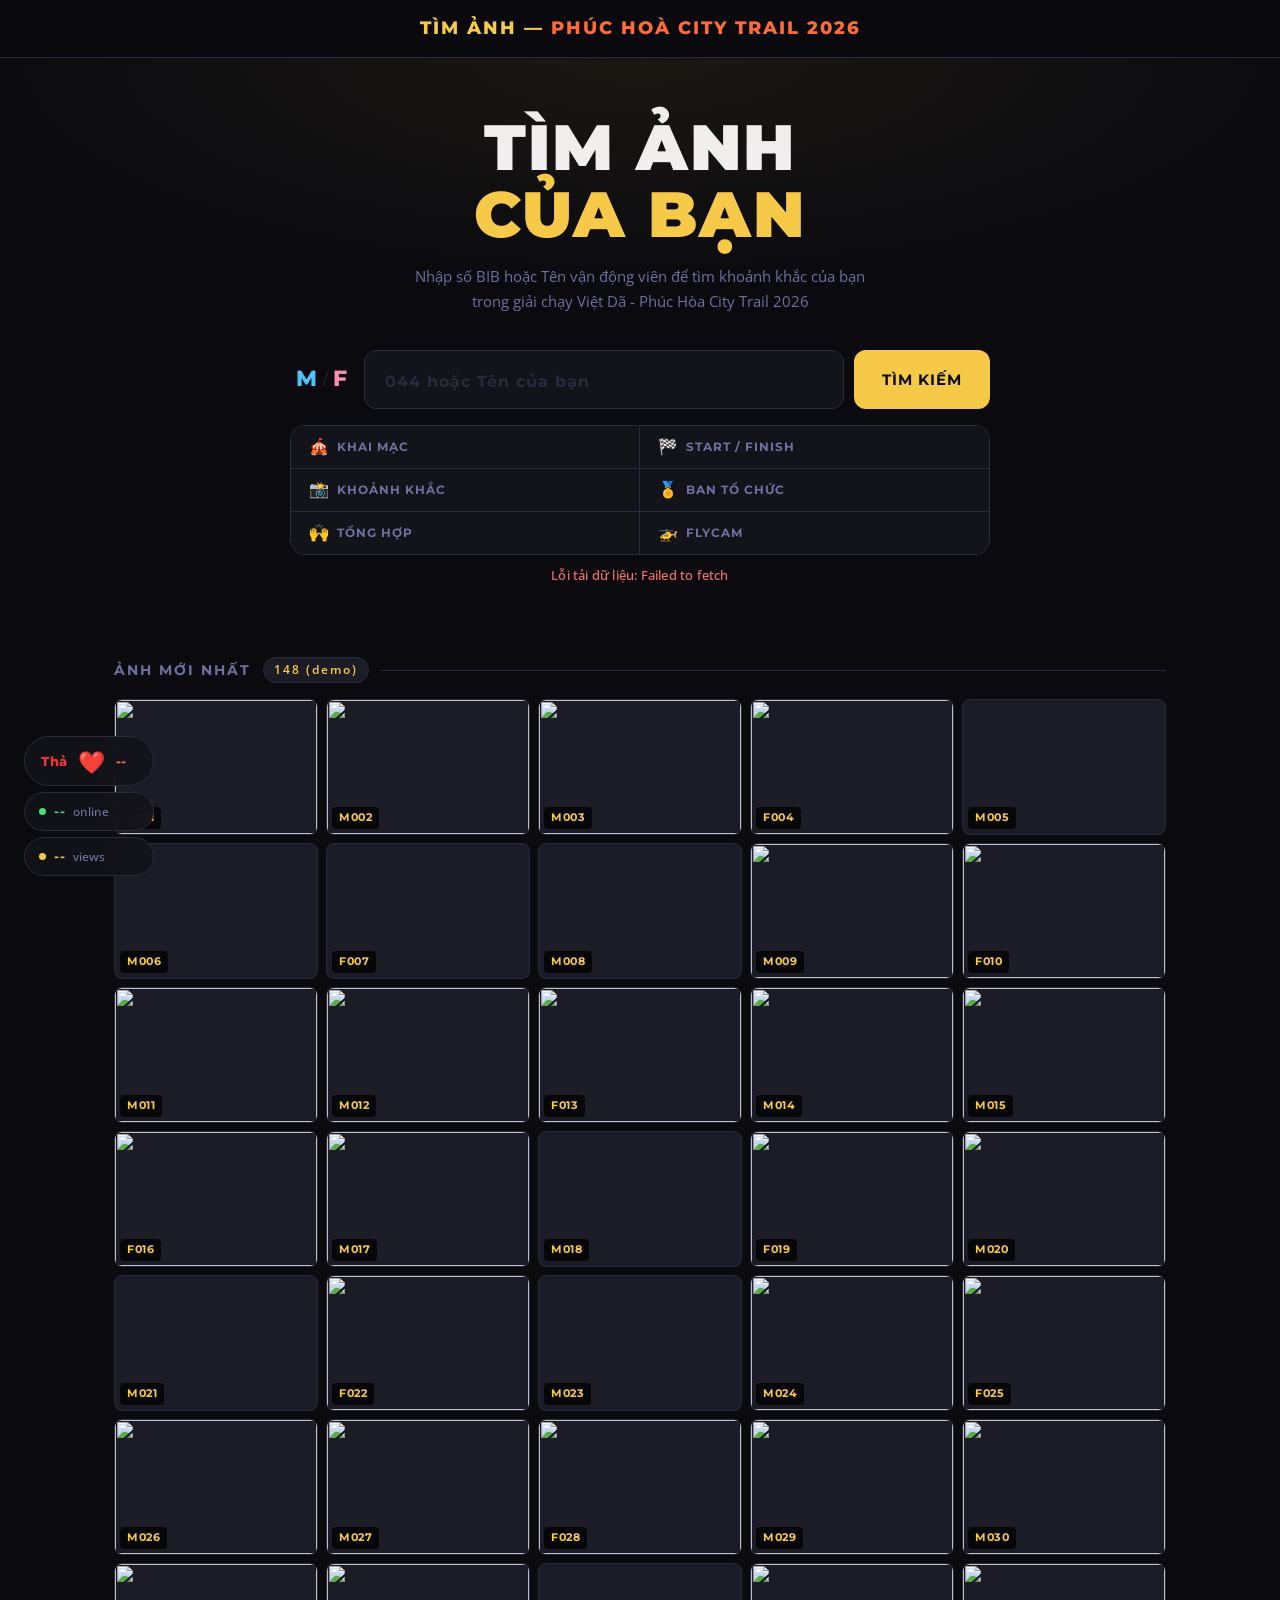
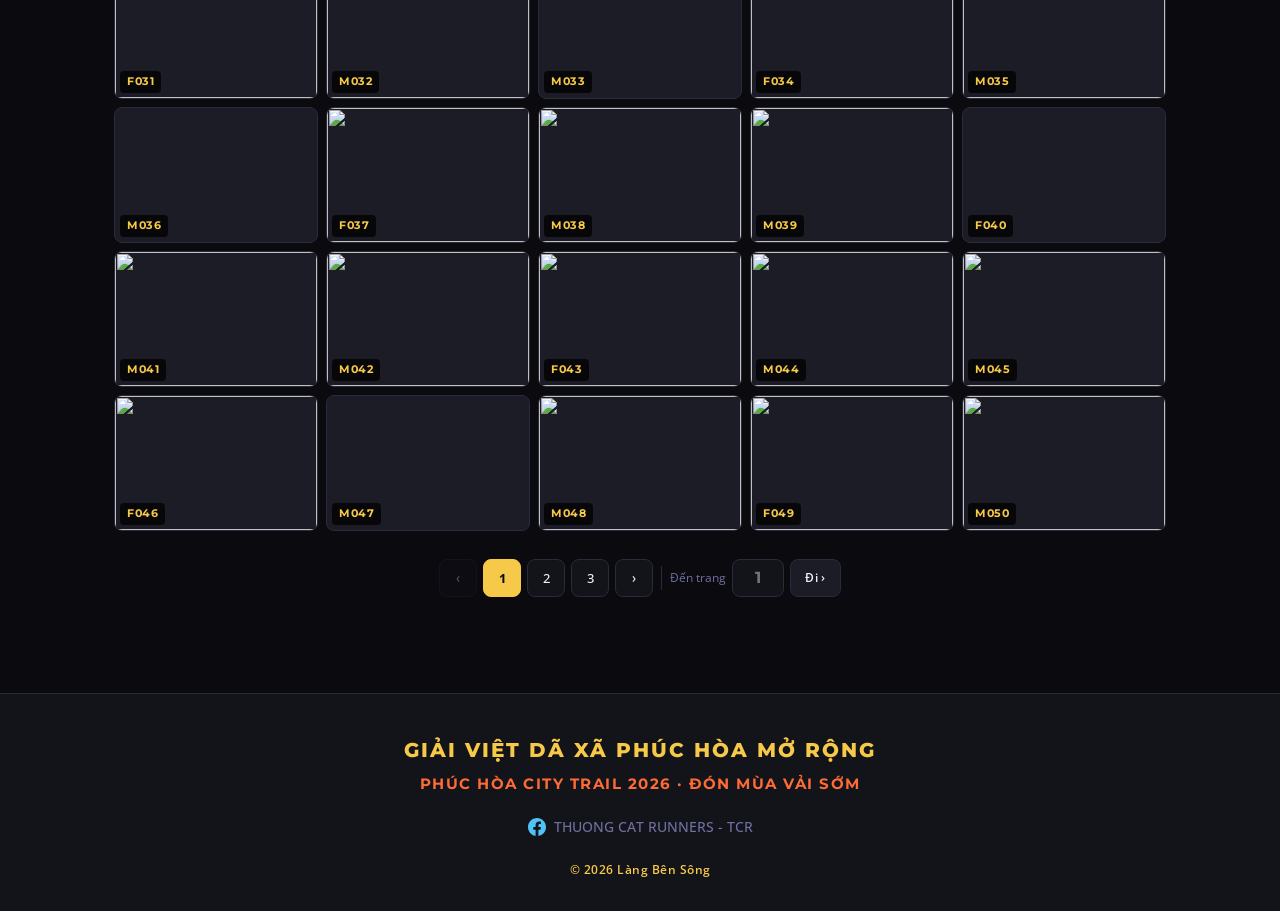
==== commit 4178c7e4: "Add network speed factor and image width functions" ====
--- a/index.html
+++ b/index.html
@@ -775,6 +775,35 @@
 function handleLightboxBackdropClick(e) { if (e.target === document.getElementById('lightbox')) closeLightbox(); }
 function lbNav(dir) { viewerIndex = (viewerIndex + dir + viewerAllList.length) % viewerAllList.length; renderLightboxImage(); syncLbThumbs(); }
 
+function getNetworkSpeedFactor() {
+  // Network Information API — hỗ trợ Chrome/Edge/Android, Safari/Firefox sẽ dùng mặc định 1
+  const conn = navigator.connection || navigator.mozConnection || navigator.webkitConnection;
+  if (!conn) return 1;
+  if (conn.saveData) return 0.5; // người dùng bật chế độ tiết kiệm dữ liệu
+  switch (conn.effectiveType) {
+    case 'slow-2g': return 0.35;
+    case '2g':      return 0.45;
+    case '3g':      return 0.65;
+    case '4g':
+    default:        return 1;
+  }
+}
+
+function getLbImageWidth() {
+  // Chọn kích thước ảnh theo màn hình (di động/tablet/desktop) rồi co lại theo tốc độ mạng
+  const w = window.innerWidth || document.documentElement.clientWidth;
+  const dpr = Math.min(window.devicePixelRatio || 1, 2); // tối đa 2x để tránh ảnh quá nặng
+  let base;
+  if (w <= 480) base = Math.round(500 * dpr);    // điện thoại nhỏ
+  else if (w <= 768) base = Math.round(700 * dpr); // điện thoại lớn / phablet
+  else if (w <= 1024) base = 1000;                 // tablet
+  else base = 1200;                                // desktop
+
+  const factor = getNetworkSpeedFactor();
+  const adjusted = Math.round(base * factor);
+  return Math.max(adjusted, 360); // không cho ảnh nhỏ hơn 360px kẻo mờ quá
+}
+
 function renderLightboxImage() {
   const list  = viewerAllList.length ? viewerAllList : PHOTOS;
   const photo = list[viewerIndex];
@@ -783,7 +812,7 @@
   const spinner = document.getElementById('lb-spinner');
   img.classList.add('hidden'); spinner.style.display = 'flex'; spinner.textContent = 'Đang tải ảnh...';
   let displayUrl = photo.thumb;
-  if (displayUrl && displayUrl.includes('drive.google.com/thumbnail')) displayUrl = displayUrl.replace(/sz=w\d+/, 'sz=w1200');
+  if (displayUrl && displayUrl.includes('drive.google.com/thumbnail')) displayUrl = displayUrl.replace(/sz=w\d+/, 'sz=w' + getLbImageWidth());
   else if (photo.full && !photo.full.includes('export=view')) displayUrl = photo.full;
   img.src = displayUrl;
   const bibLabel = photo.bib ? 'BIB ' + photo.bib : (photo.tab || '');
